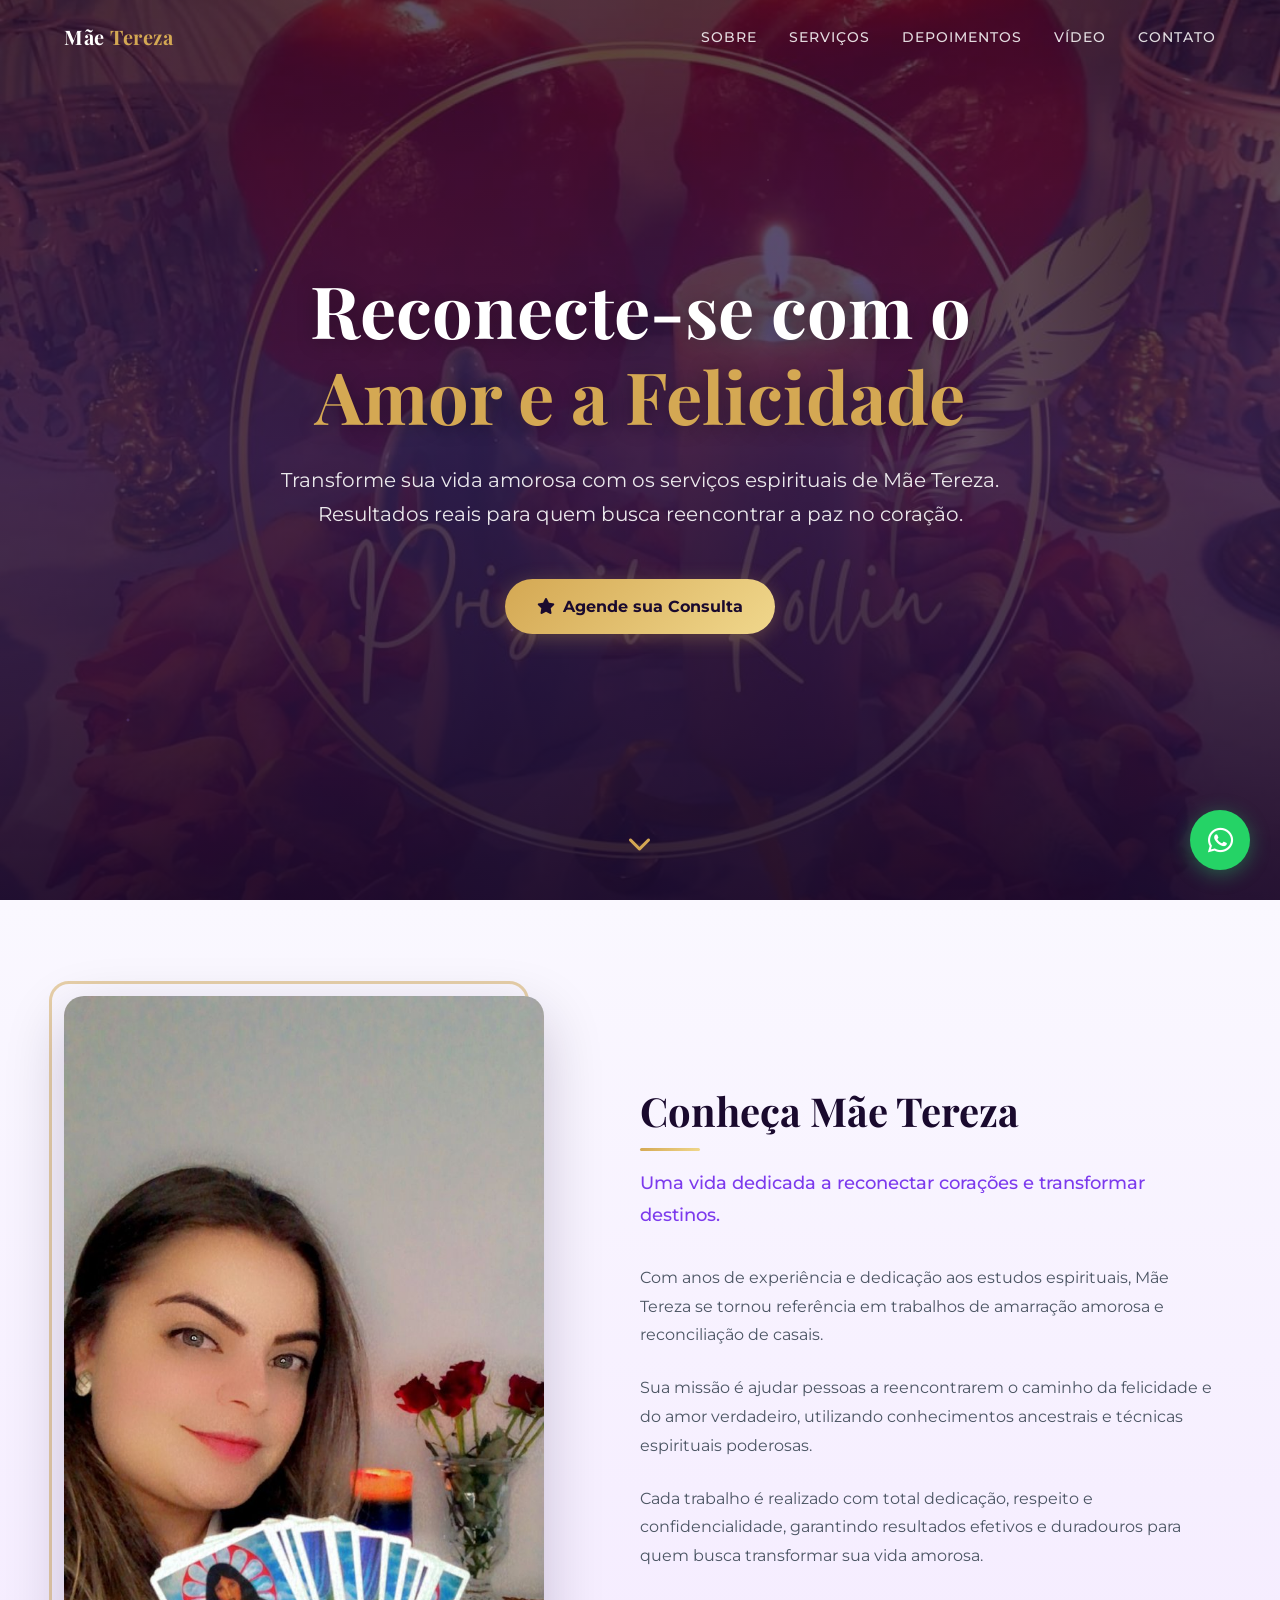
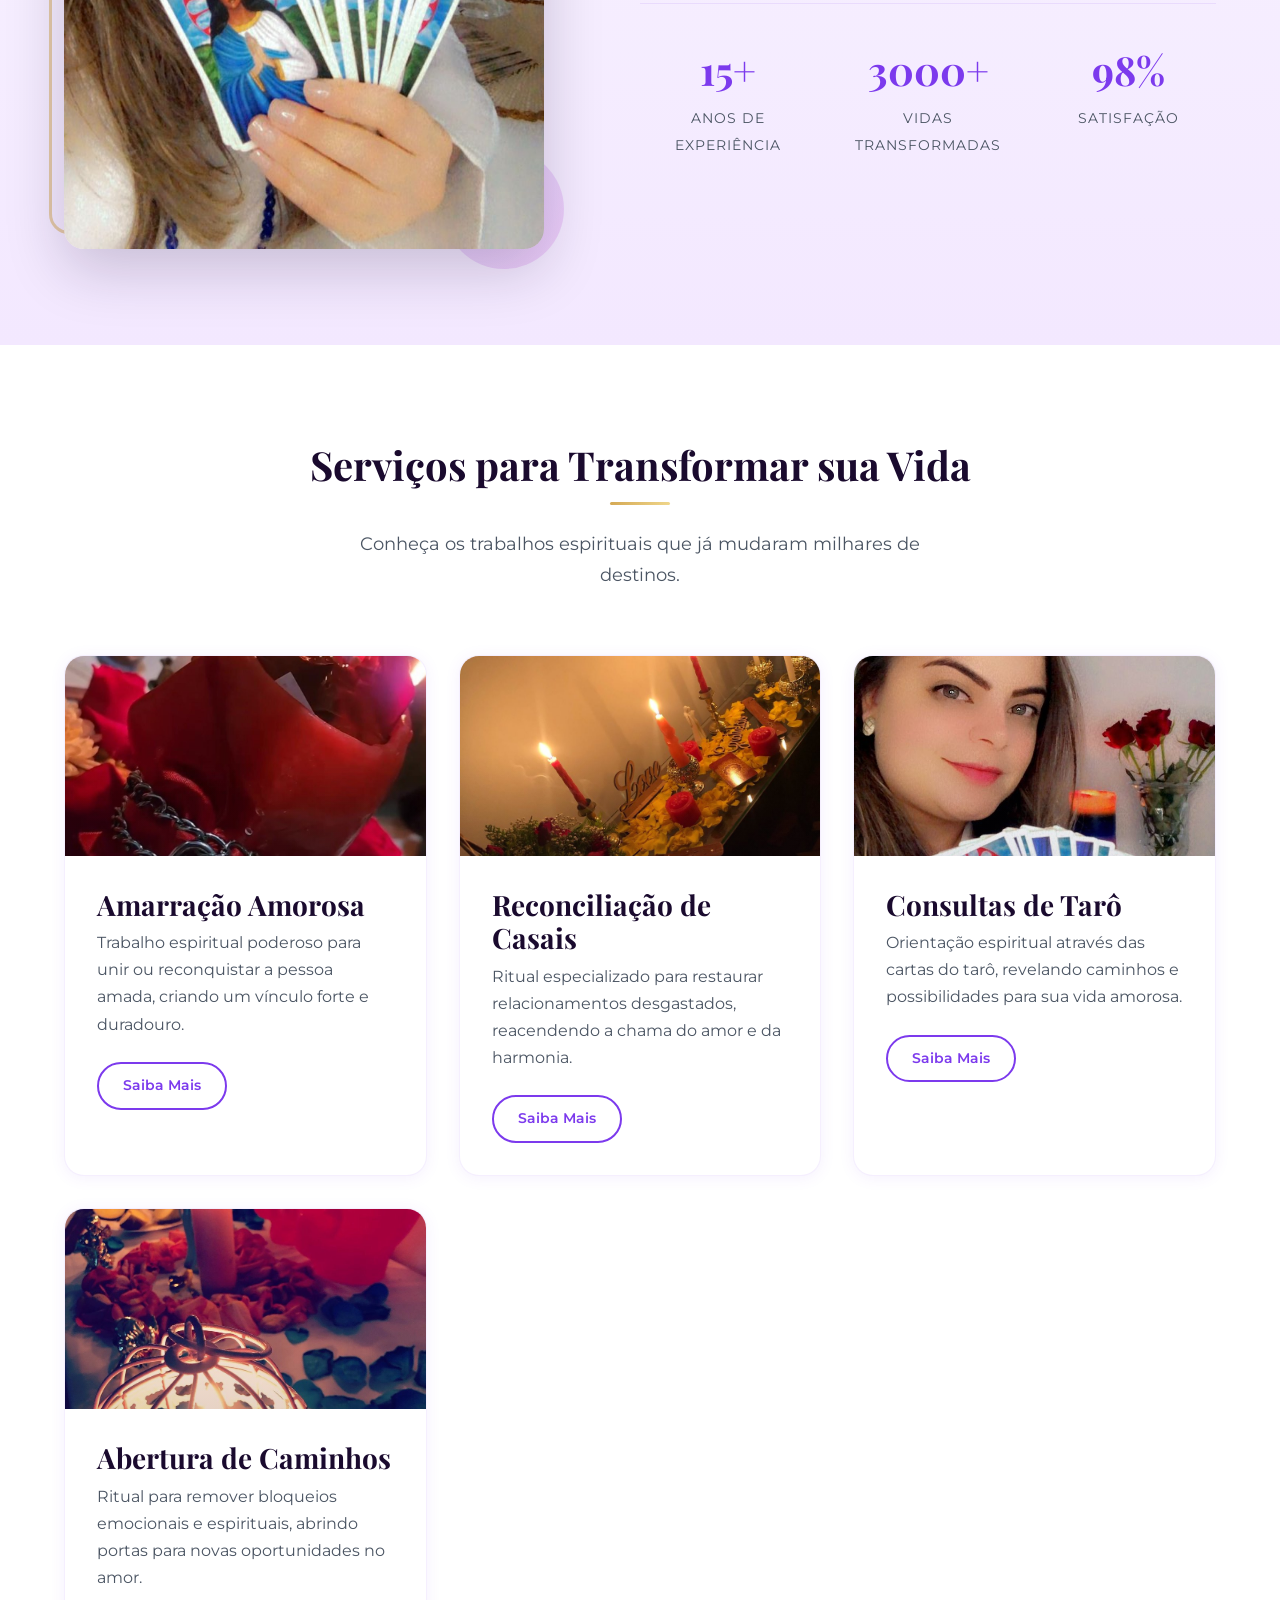
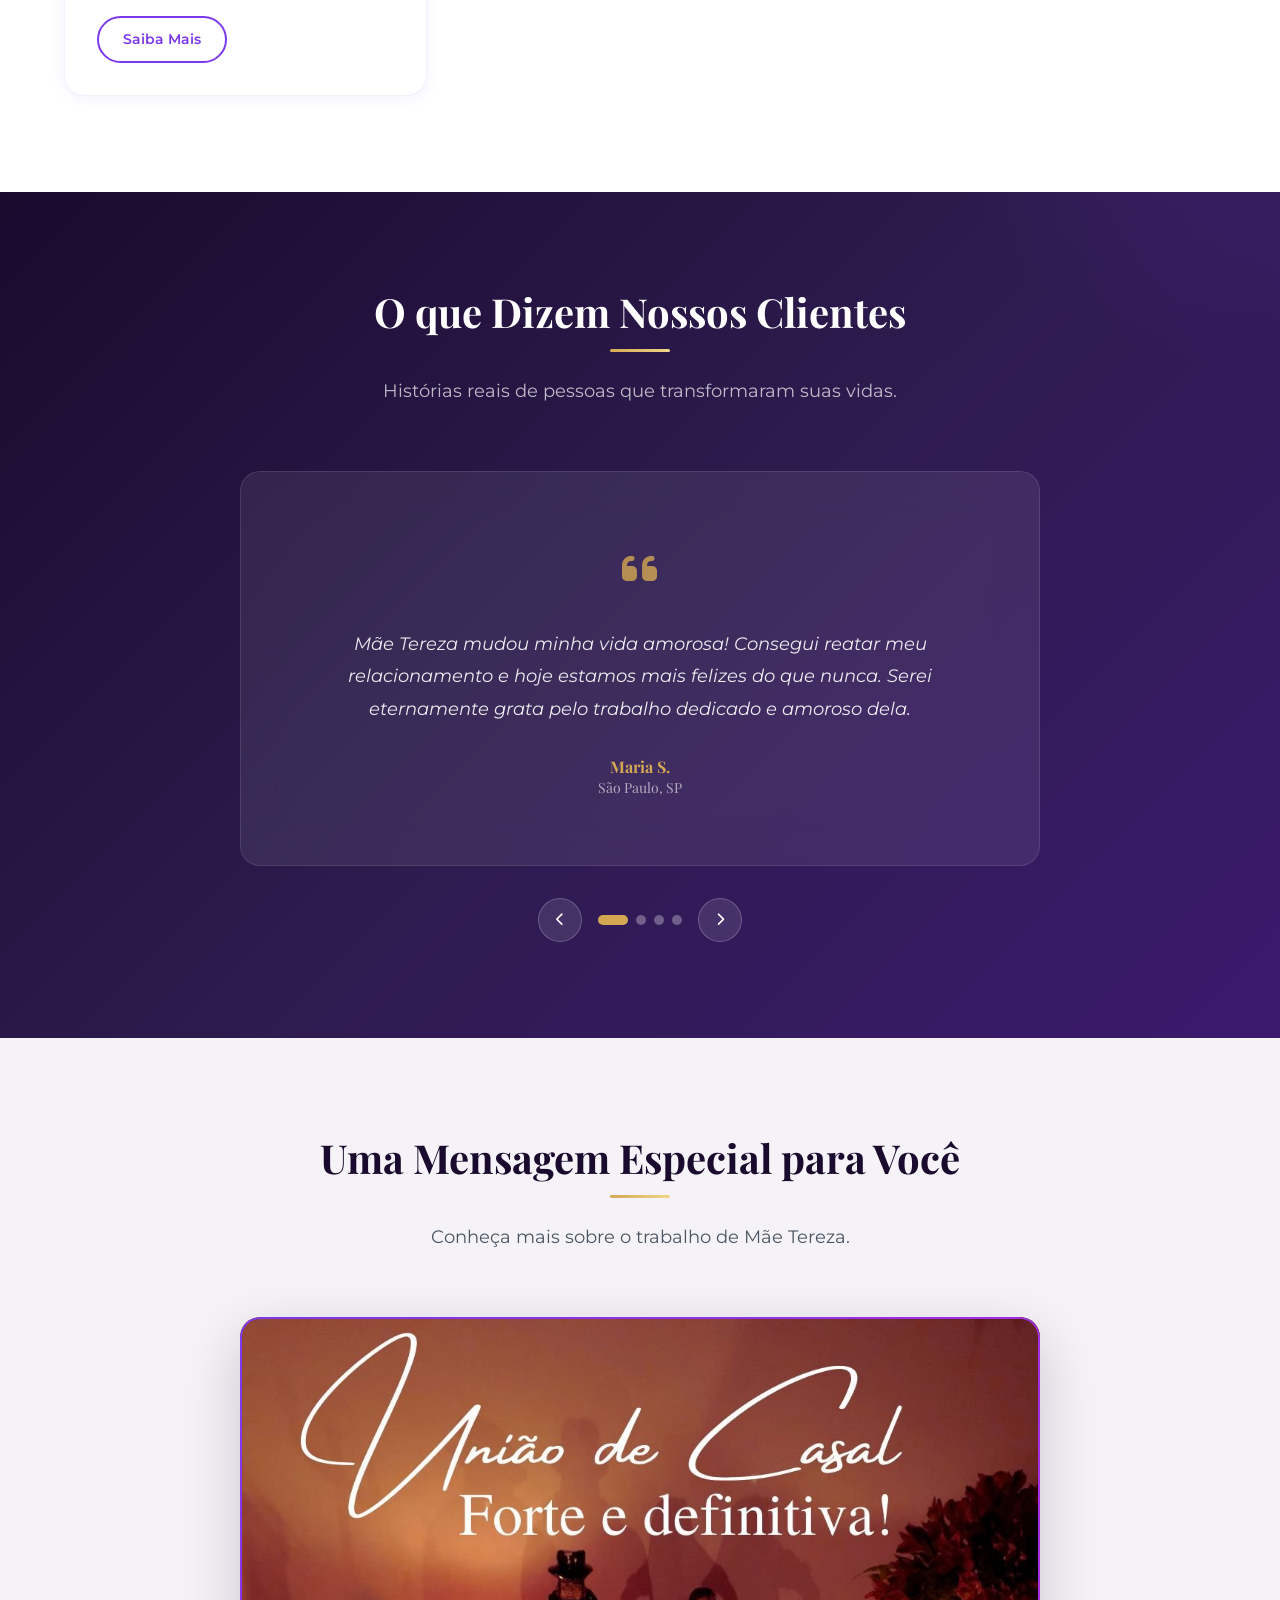
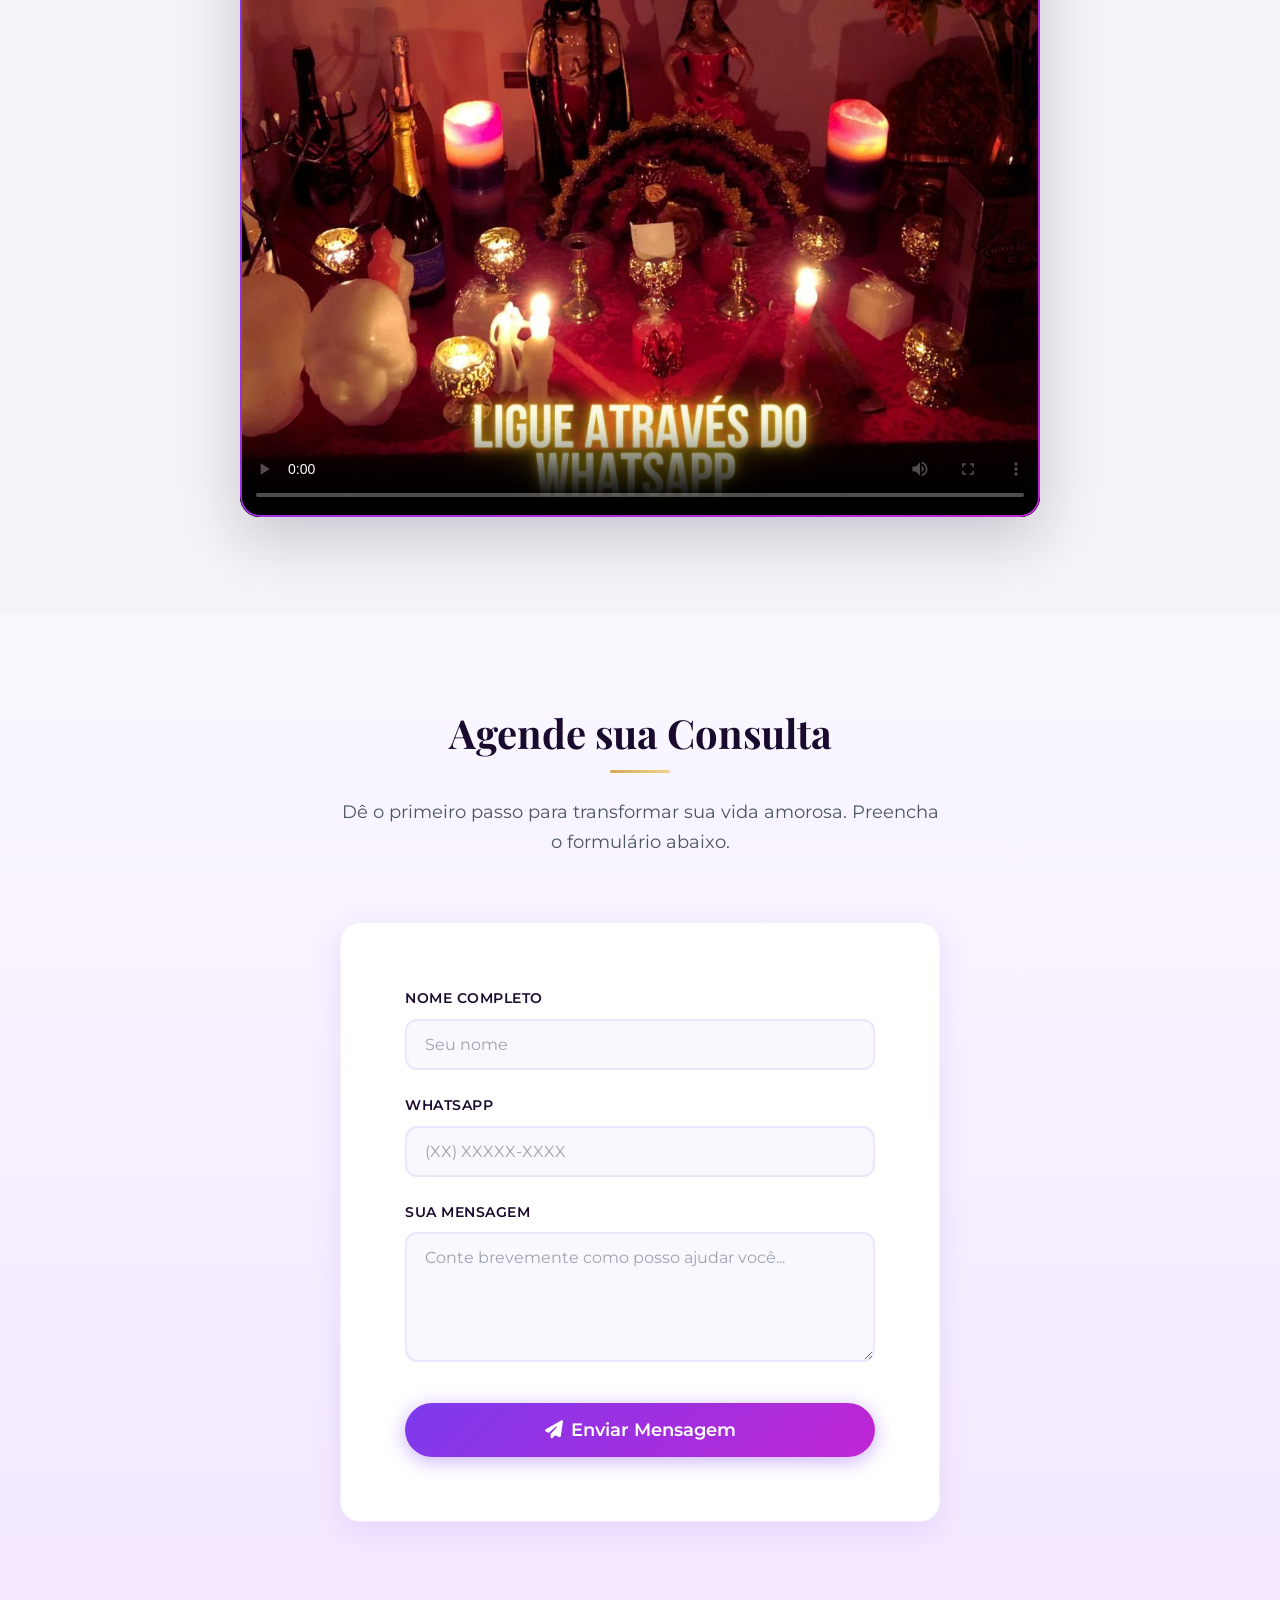
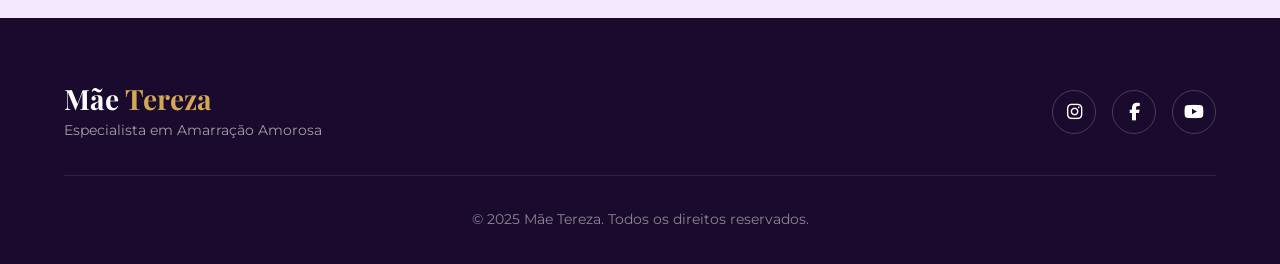
==== public/index.html @ 99373eee "Redesign completo: site moderno e profissional com paleta roxo/dourado, glassmorphism, animacoes e r" ====
<!DOCTYPE html>
<html lang="pt-BR">
<head>
    <meta charset="UTF-8">
    <meta name="viewport" content="width=device-width, initial-scale=1.0">
    <title>Mãe Tereza - Amarração Amorosa, Reconciliação e Consultas Espirituais</title>
    <meta name="description" content="Reconecte-se com o amor e a felicidade através dos serviços espirituais de Mãe Tereza. Amarração amorosa, reconciliação de casais e consultas espirituais.">
    <meta name="keywords" content="amarração amorosa, reconciliação de casais, consultas espirituais, tarô, Mãe Tereza, união de casal">
    <meta name="author" content="Mãe Tereza">
    <meta name="robots" content="index, follow">
    <link rel="canonical" href="https://priscila-kollin.com/">
    
    <!-- Open Graph / Facebook -->
    <meta property="og:type" content="website">
    <meta property="og:url" content="https://priscila-kollin.com/">
    <meta property="og:title" content="Mãe Tereza - Especialista em Amarração Amorosa">
    <meta property="og:description" content="Reconecte-se com o amor e a felicidade através dos serviços espirituais de Mãe Tereza.">
    <meta property="og:image" content="https://priscila-kollin.com/images/banner_11.34.35.jpeg">
    
    <!-- Twitter -->
    <meta property="twitter:card" content="summary_large_image">
    <meta property="twitter:url" content="https://priscila-kollin.com/">
    <meta property="twitter:title" content="Mãe Tereza - Especialista em Amarração Amorosa">
    <meta property="twitter:description" content="Reconecte-se com o amor e a felicidade através dos serviços espirituais de Mãe Tereza.">
    <meta property="twitter:image" content="https://priscila-kollin.com/images/banner_11.34.35.jpeg">

    <!-- Fonts -->
    <link rel="preconnect" href="https://fonts.googleapis.com">
    <link rel="preconnect" href="https://fonts.gstatic.com" crossorigin>
    <link href="https://fonts.googleapis.com/css2?family=Playfair+Display:ital,wght@0,400;0,600;0,700;1,400&family=Montserrat:wght@300;400;500;600;700&display=swap" rel="stylesheet">
    
    <!-- Icons -->
    <link rel="stylesheet" href="https://cdnjs.cloudflare.com/ajax/libs/font-awesome/6.5.0/css/all.min.css">
    
    <!-- Styles -->
    <link rel="stylesheet" href="styles/theme.css">
    <link rel="stylesheet" href="styles/global.css">
</head>
<body>
    <!-- Navbar -->
    <nav class="navbar" id="navbar">
        <div class="container">
            <a href="#" class="navbar-brand">Mãe <span>Tereza</span></a>
            <ul class="nav-links" id="nav-links">
                <li><a href="#sobre">Sobre</a></li>
                <li><a href="#servicos">Serviços</a></li>
                <li><a href="#depoimentos">Depoimentos</a></li>
                <li><a href="#video">Vídeo</a></li>
                <li><a href="#contato">Contato</a></li>
            </ul>
            <div class="nav-toggle" id="nav-toggle" aria-label="Abrir menu">
                <span></span>
                <span></span>
                <span></span>
            </div>
        </div>
    </nav>

    <!-- Hero Banner -->
    <header class="banner" id="inicio">
        <div class="banner-bg" style="background-image: url('images/banner_11.34.35.jpeg');"></div>
        <div class="banner-overlay"></div>
        <div class="banner-content">
            <h1>Reconecte-se com o <span class="highlight">Amor e a Felicidade</span></h1>
            <p>Transforme sua vida amorosa com os serviços espirituais de Mãe Tereza. Resultados reais para quem busca reencontrar a paz no coração.</p>
            <a href="#contato" class="btn btn-gold">
                <i class="fas fa-star"></i> Agende sua Consulta
            </a>
        </div>
        <div class="banner-scroll-indicator">
            <i class="fas fa-chevron-down"></i>
        </div>
    </header>

    <!-- Sobre -->
    <section id="sobre" class="section about-section">
        <div class="container">
            <div class="about-content">
                <div class="about-image reveal-left">
                    <img src="images/sobre_11.34.41_1.jpeg" alt="Mãe Tereza - Especialista em Amarração Amorosa">
                </div>
                <div class="about-text reveal-right">
                    <h2 class="section-title">Conheça Mãe Tereza</h2>
                    <p class="subtitle">Uma vida dedicada a reconectar corações e transformar destinos.</p>
                    <p>Com anos de experiência e dedicação aos estudos espirituais, Mãe Tereza se tornou referência em trabalhos de amarração amorosa e reconciliação de casais.</p>
                    <p>Sua missão é ajudar pessoas a reencontrarem o caminho da felicidade e do amor verdadeiro, utilizando conhecimentos ancestrais e técnicas espirituais poderosas.</p>
                    <p>Cada trabalho é realizado com total dedicação, respeito e confidencialidade, garantindo resultados efetivos e duradouros para quem busca transformar sua vida amorosa.</p>
                    <div class="about-stats">
                        <div class="stat-item">
                            <span class="stat-number">15+</span>
                            <span class="stat-label">Anos de Experiência</span>
                        </div>
                        <div class="stat-item">
                            <span class="stat-number">3000+</span>
                            <span class="stat-label">Vidas Transformadas</span>
                        </div>
                        <div class="stat-item">
                            <span class="stat-number">98%</span>
                            <span class="stat-label">Satisfação</span>
                        </div>
                    </div>
                </div>
            </div>
        </div>
    </section>

    <!-- Serviços -->
    <section id="servicos" class="section services-section">
        <div class="container">
            <h2 class="section-title reveal">Serviços para Transformar sua Vida</h2>
            <p class="section-subtitle reveal">Conheça os trabalhos espirituais que já mudaram milhares de destinos.</p>
            <div class="services-grid">
                <div class="service-card reveal">
                    <div class="service-image">
                        <img src="images/servicos_11.34.38.jpeg" alt="Amarração Amorosa">
                    </div>
                    <div class="service-card-content">
                        <h3>Amarração Amorosa</h3>
                        <p>Trabalho espiritual poderoso para unir ou reconquistar a pessoa amada, criando um vínculo forte e duradouro.</p>
                        <a href="#contato" class="btn btn-secondary">Saiba Mais</a>
                    </div>
                </div>
                
                <div class="service-card reveal">
                    <div class="service-image">
                        <img src="images/servicos_11.34.36_1.jpeg" alt="Reconciliação de Casais">
                    </div>
                    <div class="service-card-content">
                        <h3>Reconciliação de Casais</h3>
                        <p>Ritual especializado para restaurar relacionamentos desgastados, reacendendo a chama do amor e da harmonia.</p>
                        <a href="#contato" class="btn btn-secondary">Saiba Mais</a>
                    </div>
                </div>
                
                <div class="service-card reveal">
                    <div class="service-image">
                        <img src="images/servicos_11.34.41_1.jpeg" alt="Consultas de Tarô">
                    </div>
                    <div class="service-card-content">
                        <h3>Consultas de Tarô</h3>
                        <p>Orientação espiritual através das cartas do tarô, revelando caminhos e possibilidades para sua vida amorosa.</p>
                        <a href="#contato" class="btn btn-secondary">Saiba Mais</a>
                    </div>
                </div>
                
                <div class="service-card reveal">
                    <div class="service-image">
                        <img src="images/servicos_11.34.38_2.jpeg" alt="Abertura de Caminhos">
                    </div>
                    <div class="service-card-content">
                        <h3>Abertura de Caminhos</h3>
                        <p>Ritual para remover bloqueios emocionais e espirituais, abrindo portas para novas oportunidades no amor.</p>
                        <a href="#contato" class="btn btn-secondary">Saiba Mais</a>
                    </div>
                </div>
            </div>
        </div>
    </section>

    <!-- Depoimentos -->
    <section id="depoimentos" class="section testimonials-section">
        <div class="container">
            <h2 class="section-title reveal">O que Dizem Nossos Clientes</h2>
            <p class="section-subtitle reveal">Histórias reais de pessoas que transformaram suas vidas.</p>
            
            <div class="testimonials-carousel">
                <div class="testimonial-item active">
                    <div class="testimonial-content">
                        <span class="quote-icon"><i class="fas fa-quote-left"></i></span>
                        <p>Mãe Tereza mudou minha vida amorosa! Consegui reatar meu relacionamento e hoje estamos mais felizes do que nunca. Serei eternamente grata pelo trabalho dedicado e amoroso dela.</p>
                        <h4>Maria S. <span>São Paulo, SP</span></h4>
                    </div>
                </div>
                
                <div class="testimonial-item">
                    <div class="testimonial-content">
                        <span class="quote-icon"><i class="fas fa-quote-left"></i></span>
                        <p>Estava perdida e sem rumo, mas as consultas com Mãe Tereza abriram meus caminhos de uma forma incrível. Recomendo de olhos fechados para quem precisa de orientação verdadeira!</p>
                        <h4>Ana P. <span>Rio de Janeiro, RJ</span></h4>
                    </div>
                </div>
                
                <div class="testimonial-item">
                    <div class="testimonial-content">
                        <span class="quote-icon"><i class="fas fa-quote-left"></i></span>
                        <p>Nunca acreditei muito nessas coisas, mas Mãe Tereza me provou o contrário. Minha energia mudou, minha vida mudou. O trabalho dela é sério e os resultados são reais.</p>
                        <h4>Carlos A. <span>Belo Horizonte, MG</span></h4>
                    </div>
                </div>

                <div class="testimonial-item">
                    <div class="testimonial-content">
                        <span class="quote-icon"><i class="fas fa-quote-left"></i></span>
                        <p>Depois de 2 anos separados, conseguimos nos reconciliar graças ao trabalho de Mãe Tereza. Hoje temos uma família linda e unida. Gratidão eterna!</p>
                        <h4>Juliana M. <span>Curitiba, PR</span></h4>
                    </div>
                </div>

                <div class="carousel-controls">
                    <button class="prev-btn" aria-label="Depoimento anterior"><i class="fas fa-chevron-left"></i></button>
                    <div class="carousel-dots">
                        <span class="dot active"></span>
                        <span class="dot"></span>
                        <span class="dot"></span>
                        <span class="dot"></span>
                    </div>
                    <button class="next-btn" aria-label="Próximo depoimento"><i class="fas fa-chevron-right"></i></button>
                </div>
            </div>
        </div>
    </section>

    <!-- Vídeo -->
    <section id="video" class="section video-section">
        <div class="container">
            <h2 class="section-title reveal">Uma Mensagem Especial para Você</h2>
            <p class="section-subtitle reveal">Conheça mais sobre o trabalho de Mãe Tereza.</p>
            <div class="video-container reveal">
                <video controls poster="images/background_11.34.41.jpeg">
                    <source src="videos/11.34.47.mp4" type="video/mp4">
                    Seu navegador não suporta vídeos HTML5.
                </video>
            </div>
        </div>
    </section>

    <!-- Contato -->
    <section id="contato" class="section contact-section">
        <div class="container">
            <h2 class="section-title reveal">Agende sua Consulta</h2>
            <p class="section-subtitle reveal">Dê o primeiro passo para transformar sua vida amorosa. Preencha o formulário abaixo.</p>
            
            <div class="contact-container">
                <div class="contact-form-wrapper reveal">
                    <form id="contact-form" action="https://formsubmit.co/sensitivapriscila@gmail.com" method="POST">
                        <input type="hidden" name="_next" value="obrigado.html">
                        <input type="hidden" name="_subject" value="Novo contato do site - Mãe Tereza">
                        <input type="hidden" name="_captcha" value="false">
                        
                        <div class="form-group">
                            <label for="name">Nome Completo</label>
                            <input type="text" id="name" name="name" placeholder="Seu nome" required>
                            <span class="error-message">Por favor, informe seu nome completo</span>
                        </div>
                        
                        <div class="form-group">
                            <label for="whatsapp">WhatsApp</label>
                            <input type="tel" id="whatsapp" name="whatsapp" placeholder="(XX) XXXXX-XXXX" required>
                            <span class="error-message">Informe um número de WhatsApp válido</span>
                        </div>
                        
                        <div class="form-group">
                            <label for="message">Sua Mensagem</label>
                            <textarea id="message" name="message" rows="5" placeholder="Conte brevemente como posso ajudar você..." required></textarea>
                            <span class="error-message">Escreva uma mensagem com pelo menos 10 caracteres</span>
                        </div>
                        
                        <button type="submit" class="btn btn-primary">
                            <i class="fas fa-paper-plane"></i> Enviar Mensagem
                        </button>
                    </form>
                </div>
            </div>
        </div>
    </section>

    <!-- WhatsApp Flutuante -->
    <a href="https://wa.me/5511987654321" class="whatsapp-button" target="_blank" aria-label="Fale conosco no WhatsApp">
        <i class="fab fa-whatsapp"></i>
    </a>

    <!-- Footer -->
    <footer class="footer">
        <div class="container">
            <div class="footer-content">
                <div class="footer-logo">
                    <h3>Mãe <span>Tereza</span></h3>
                    <p>Especialista em Amarração Amorosa</p>
                </div>
                
                <div class="footer-social">
                    <a href="https://www.instagram.com/tarologapriscilaoficial/" target="_blank" aria-label="Instagram"><i class="fab fa-instagram"></i></a>
                    <a href="https://www.facebook.com/profile.php?id=100093634824633" target="_blank" aria-label="Facebook"><i class="fab fa-facebook-f"></i></a>
                    <a href="https://www.youtube.com/@priscilakollin4380" target="_blank" aria-label="YouTube"><i class="fab fa-youtube"></i></a>
                </div>
            </div>
            
            <div class="footer-copyright">
                <p>&copy; 2025 Mãe Tereza. Todos os direitos reservados.</p>
            </div>
        </div>
    </footer>

    <!-- Scripts -->
    <script src="components/FormValidation.js"></script>
    <script src="components/TestimonialsCarousel.js"></script>
</body>
</html>
---- public/styles/theme.css ----
:root {
    /* Cores principais - Paleta sofisticada roxo/dourado */
    --roxo-profundo: #1a0a2e;
    --roxo-medio: #2d1b4e;
    --roxo-vibrante: #7c3aed;
    --roxo-claro: #a78bfa;
    --dourado: #d4a853;
    --dourado-claro: #f0d78c;
    --rosa-mistico: #c026d3;
    
    /* Cores neutras */
    --branco: #ffffff;
    --branco-off: #faf8ff;
    --preto: #0f0a1a;
    --cinza-claro: #f5f3f7;
    --cinza-medio: #9ca3af;
    --cinza-escuro: #374151;
    --cinza-texto: #4b5563;
    
    /* Cores de estado */
    --sucesso: #10b981;
    --erro: #ef4444;
    --alerta: #f59e0b;
    
    /* Gradientes */
    --gradiente-hero: linear-gradient(135deg, #1a0a2e 0%, #2d1b4e 50%, #3b1a6e 100%);
    --gradiente-mistico: linear-gradient(135deg, #7c3aed, #c026d3);
    --gradiente-dourado: linear-gradient(135deg, #d4a853, #f0d78c);
    --gradiente-suave: linear-gradient(180deg, #faf8ff 0%, #f3e8ff 100%);
    --gradiente-card: linear-gradient(145deg, rgba(124, 58, 237, 0.05), rgba(192, 38, 211, 0.05));
    --gradiente-glass: linear-gradient(135deg, rgba(255,255,255,0.1), rgba(255,255,255,0.05));
    
    /* Sombras */
    --sombra-suave: 0 2px 15px rgba(124, 58, 237, 0.08);
    --sombra-media: 0 8px 30px rgba(124, 58, 237, 0.12);
    --sombra-forte: 0 20px 60px rgba(26, 10, 46, 0.2);
    --sombra-glow: 0 0 40px rgba(124, 58, 237, 0.3);
    --sombra-dourada: 0 4px 20px rgba(212, 168, 83, 0.3);
    
    /* Arredondamentos */
    --borda-pequena: 6px;
    --borda-media: 12px;
    --borda-grande: 20px;
    --borda-xl: 28px;
    --borda-redonda: 50%;
    
    /* Espaçamentos */
    --espacamento-xs: 0.25rem;
    --espacamento-sm: 0.5rem;
    --espacamento-md: 1rem;
    --espacamento-lg: 1.5rem;
    --espacamento-xl: 2rem;
    --espacamento-xxl: 3rem;
    --espacamento-3xl: 4rem;
    --espacamento-4xl: 6rem;
    
    /* Fontes */
    --fonte-titulo: 'Playfair Display', serif;
    --fonte-corpo: 'Montserrat', sans-serif;
    
    /* Tamanhos de fonte */
    --fonte-xs: 0.75rem;
    --fonte-sm: 0.875rem;
    --fonte-md: 1rem;
    --fonte-lg: 1.125rem;
    --fonte-xl: 1.25rem;
    --fonte-xxl: 1.75rem;
    --fonte-3xl: 2.5rem;
    --fonte-4xl: 3.5rem;
    --fonte-5xl: 4.5rem;
    
    /* Larguras de container */
    --container-sm: 540px;
    --container-md: 720px;
    --container-lg: 960px;
    --container-xl: 1200px;
    
    /* Transições */
    --transicao-rapida: 0.2s cubic-bezier(0.4, 0, 0.2, 1);
    --transicao-media: 0.3s cubic-bezier(0.4, 0, 0.2, 1);
    --transicao-lenta: 0.5s cubic-bezier(0.4, 0, 0.2, 1);
    --transicao-bounce: 0.5s cubic-bezier(0.68, -0.55, 0.265, 1.55);
}
---- public/styles/global.css ----
/* ========================================
   GLOBAL STYLES - SITE MÃE TEREZA
   Design moderno, profissional e místico
   ======================================== */

/* Reset & Base */
*, *::before, *::after {
    margin: 0;
    padding: 0;
    box-sizing: border-box;
}

html {
    scroll-behavior: smooth;
    scroll-padding-top: 80px;
}

body {
    font-family: var(--fonte-corpo);
    font-size: var(--fonte-md);
    line-height: 1.7;
    color: var(--cinza-escuro);
    background-color: var(--branco);
    overflow-x: hidden;
    -webkit-font-smoothing: antialiased;
    -moz-osx-font-smoothing: grayscale;
}

img {
    max-width: 100%;
    height: auto;
    display: block;
}

a {
    color: var(--roxo-vibrante);
    text-decoration: none;
    transition: color var(--transicao-rapida);
}

a:hover {
    color: var(--dourado);
}

/* Container */
.container {
    width: 100%;
    max-width: var(--container-xl);
    margin: 0 auto;
    padding: 0 var(--espacamento-lg);
}

/* Typography */
h1, h2, h3, h4, h5, h6 {
    font-family: var(--fonte-titulo);
    font-weight: 700;
    line-height: 1.2;
    color: var(--roxo-profundo);
}

h1 { font-size: var(--fonte-5xl); }
h2 { font-size: var(--fonte-3xl); }
h3 { font-size: var(--fonte-xxl); }

p { margin-bottom: var(--espacamento-md); }

/* Section Layout */
.section {
    padding: var(--espacamento-4xl) 0;
    position: relative;
}

.section-title {
    text-align: center;
    margin-bottom: var(--espacamento-lg);
    color: var(--roxo-profundo);
    position: relative;
    padding-bottom: var(--espacamento-md);
}

.section-title::after {
    content: '';
    position: absolute;
    bottom: 0;
    left: 50%;
    transform: translateX(-50%);
    width: 60px;
    height: 3px;
    background: var(--gradiente-dourado);
    border-radius: 2px;
}

.section-subtitle {
    text-align: center;
    font-size: var(--fonte-lg);
    margin-bottom: var(--espacamento-3xl);
    color: var(--cinza-texto);
    max-width: 600px;
    margin-left: auto;
    margin-right: auto;
}

/* ========================================
   NAVIGATION - Navbar fixa com glassmorphism
   ======================================== */
.navbar {
    position: fixed;
    top: 0;
    left: 0;
    width: 100%;
    z-index: 1000;
    padding: 20px 0;
    transition: all var(--transicao-media);
}

.navbar.scrolled {
    background: rgba(26, 10, 46, 0.95);
    backdrop-filter: blur(20px);
    -webkit-backdrop-filter: blur(20px);
    padding: 12px 0;
    box-shadow: 0 4px 30px rgba(0, 0, 0, 0.3);
}

.navbar .container {
    display: flex;
    align-items: center;
    justify-content: space-between;
}

.navbar-brand {
    font-family: var(--fonte-titulo);
    font-size: var(--fonte-xl);
    font-weight: 700;
    color: var(--branco) !important;
    letter-spacing: 0.5px;
}

.navbar-brand span {
    color: var(--dourado);
}

.nav-links {
    display: flex;
    list-style: none;
    gap: var(--espacamento-xl);
    align-items: center;
}

.nav-links a {
    color: rgba(255, 255, 255, 0.85);
    font-size: var(--fonte-sm);
    font-weight: 500;
    text-transform: uppercase;
    letter-spacing: 1px;
    transition: color var(--transicao-rapida);
    position: relative;
}

.nav-links a::after {
    content: '';
    position: absolute;
    bottom: -4px;
    left: 0;
    width: 0;
    height: 2px;
    background: var(--dourado);
    transition: width var(--transicao-media);
}

.nav-links a:hover {
    color: var(--dourado);
}

.nav-links a:hover::after {
    width: 100%;
}

/* Mobile menu toggle */
.nav-toggle {
    display: none;
    flex-direction: column;
    gap: 5px;
    cursor: pointer;
    padding: 5px;
}

.nav-toggle span {
    width: 25px;
    height: 2px;
    background: var(--branco);
    border-radius: 2px;
    transition: all var(--transicao-media);
}

.nav-toggle.active span:nth-child(1) {
    transform: rotate(45deg) translate(5px, 5px);
}

.nav-toggle.active span:nth-child(2) {
    opacity: 0;
}

.nav-toggle.active span:nth-child(3) {
    transform: rotate(-45deg) translate(5px, -5px);
}

/* ========================================
   BUTTONS - Botões modernos com gradiente
   ======================================== */
.btn {
    display: inline-flex;
    align-items: center;
    justify-content: center;
    gap: 8px;
    padding: 14px 32px;
    border-radius: var(--borda-xl);
    font-weight: 600;
    font-size: var(--fonte-md);
    text-align: center;
    cursor: pointer;
    transition: all var(--transicao-media);
    border: none;
    font-family: var(--fonte-corpo);
    text-decoration: none;
    position: relative;
    overflow: hidden;
}

.btn::before {
    content: '';
    position: absolute;
    top: 0;
    left: -100%;
    width: 100%;
    height: 100%;
    background: linear-gradient(90deg, transparent, rgba(255,255,255,0.2), transparent);
    transition: left 0.5s;
}

.btn:hover::before {
    left: 100%;
}

.btn-primary {
    background: var(--gradiente-mistico);
    color: var(--branco);
    box-shadow: 0 4px 20px rgba(124, 58, 237, 0.4);
}

.btn-primary:hover {
    transform: translateY(-3px);
    box-shadow: 0 8px 30px rgba(124, 58, 237, 0.5);
    color: var(--branco);
}

.btn-secondary {
    background: transparent;
    color: var(--roxo-vibrante);
    border: 2px solid var(--roxo-vibrante);
}

.btn-secondary:hover {
    background: var(--roxo-vibrante);
    color: var(--branco);
    transform: translateY(-3px);
    box-shadow: var(--sombra-media);
}

.btn-gold {
    background: var(--gradiente-dourado);
    color: var(--roxo-profundo);
    font-weight: 700;
    box-shadow: var(--sombra-dourada);
}

.btn-gold:hover {
    transform: translateY(-3px);
    box-shadow: 0 8px 30px rgba(212, 168, 83, 0.5);
    color: var(--roxo-profundo);
}

/* ========================================
   HERO/BANNER - Fullscreen com parallax
   ======================================== */
.banner {
    height: 100vh;
    min-height: 700px;
    position: relative;
    display: flex;
    align-items: center;
    justify-content: center;
    text-align: center;
    color: var(--branco);
    overflow: hidden;
}

.banner-bg {
    position: absolute;
    top: 0;
    left: 0;
    width: 100%;
    height: 100%;
    background-size: cover;
    background-position: center;
    background-attachment: fixed;
    z-index: 0;
}

.banner-overlay {
    position: absolute;
    top: 0;
    left: 0;
    width: 100%;
    height: 100%;
    background: linear-gradient(
        180deg,
        rgba(26, 10, 46, 0.7) 0%,
        rgba(45, 27, 78, 0.8) 50%,
        rgba(26, 10, 46, 0.9) 100%
    );
    z-index: 1;
}

/* Efeito de partículas no background */
.banner::after {
    content: '';
    position: absolute;
    top: 0;
    left: 0;
    width: 100%;
    height: 100%;
    background-image: 
        radial-gradient(2px 2px at 20% 30%, rgba(212, 168, 83, 0.3) 0%, transparent 100%),
        radial-gradient(2px 2px at 40% 70%, rgba(167, 139, 250, 0.2) 0%, transparent 100%),
        radial-gradient(1px 1px at 60% 20%, rgba(255, 255, 255, 0.3) 0%, transparent 100%),
        radial-gradient(1px 1px at 80% 60%, rgba(212, 168, 83, 0.2) 0%, transparent 100%),
        radial-gradient(2px 2px at 10% 80%, rgba(167, 139, 250, 0.3) 0%, transparent 100%),
        radial-gradient(1px 1px at 90% 40%, rgba(255, 255, 255, 0.2) 0%, transparent 100%);
    z-index: 2;
    animation: twinkle 4s ease-in-out infinite alternate;
}

@keyframes twinkle {
    0% { opacity: 0.5; }
    100% { opacity: 1; }
}

.banner-content {
    position: relative;
    z-index: 3;
    max-width: 850px;
    padding: var(--espacamento-xl);
}

.banner-content h1 {
    color: var(--branco);
    font-size: var(--fonte-5xl);
    margin-bottom: var(--espacamento-lg);
    text-shadow: 0 2px 20px rgba(0, 0, 0, 0.3);
    animation: fadeInUp 1s ease-out;
}

.banner-content h1 .highlight {
    color: var(--dourado);
    display: block;
}

.banner-content p {
    font-size: var(--fonte-xl);
    margin-bottom: var(--espacamento-xxl);
    color: rgba(255, 255, 255, 0.9);
    animation: fadeInUp 1s ease-out 0.2s both;
}

.banner-content .btn {
    animation: fadeInUp 1s ease-out 0.4s both;
}

.banner-scroll-indicator {
    position: absolute;
    bottom: 40px;
    left: 50%;
    transform: translateX(-50%);
    z-index: 3;
    animation: bounce 2s infinite;
}

.banner-scroll-indicator i {
    color: var(--dourado);
    font-size: 1.5rem;
}

/* ========================================
   ABOUT SECTION
   ======================================== */
.about-section {
    background: var(--gradiente-suave);
}

.about-content {
    display: grid;
    grid-template-columns: 1fr 1.2fr;
    gap: var(--espacamento-4xl);
    align-items: center;
}

.about-image {
    position: relative;
}

.about-image img {
    width: 100%;
    border-radius: var(--borda-grande);
    box-shadow: var(--sombra-forte);
    position: relative;
    z-index: 2;
}

.about-image::before {
    content: '';
    position: absolute;
    top: -15px;
    left: -15px;
    right: 15px;
    bottom: 15px;
    border: 3px solid var(--dourado);
    border-radius: var(--borda-grande);
    z-index: 1;
    opacity: 0.5;
}

.about-image::after {
    content: '';
    position: absolute;
    bottom: -20px;
    right: -20px;
    width: 120px;
    height: 120px;
    background: var(--gradiente-mistico);
    border-radius: var(--borda-redonda);
    opacity: 0.15;
    z-index: 0;
}

.about-text h2 {
    text-align: left;
    margin-bottom: var(--espacamento-md);
}

.about-text h2::after {
    left: 0;
    transform: none;
}

.about-text .subtitle {
    color: var(--roxo-vibrante);
    font-size: var(--fonte-lg);
    font-weight: 500;
    margin-bottom: var(--espacamento-xl);
}

.about-text p {
    color: var(--cinza-texto);
    line-height: 1.8;
    margin-bottom: var(--espacamento-lg);
}

.about-stats {
    display: grid;
    grid-template-columns: repeat(3, 1fr);
    gap: var(--espacamento-lg);
    margin-top: var(--espacamento-xl);
    padding-top: var(--espacamento-xl);
    border-top: 1px solid rgba(124, 58, 237, 0.1);
}

.stat-item {
    text-align: center;
}

.stat-number {
    font-family: var(--fonte-titulo);
    font-size: var(--fonte-3xl);
    font-weight: 700;
    color: var(--roxo-vibrante);
    display: block;
}

.stat-label {
    font-size: var(--fonte-sm);
    color: var(--cinza-texto);
    text-transform: uppercase;
    letter-spacing: 1px;
}

/* ========================================
   SERVICES SECTION
   ======================================== */
.services-section {
    background: var(--branco);
}

.services-grid {
    display: grid;
    grid-template-columns: repeat(auto-fit, minmax(280px, 1fr));
    gap: var(--espacamento-xl);
}

.service-card {
    background: var(--branco);
    border-radius: var(--borda-grande);
    overflow: hidden;
    box-shadow: var(--sombra-suave);
    transition: all var(--transicao-media);
    border: 1px solid rgba(124, 58, 237, 0.08);
    position: relative;
}

.service-card::before {
    content: '';
    position: absolute;
    top: 0;
    left: 0;
    width: 100%;
    height: 4px;
    background: var(--gradiente-mistico);
    opacity: 0;
    transition: opacity var(--transicao-media);
}

.service-card:hover {
    transform: translateY(-12px);
    box-shadow: var(--sombra-media);
}

.service-card:hover::before {
    opacity: 1;
}

.service-image {
    height: 200px;
    overflow: hidden;
    position: relative;
}

.service-image img {
    width: 100%;
    height: 100%;
    object-fit: cover;
    transition: transform var(--transicao-lenta);
}

.service-card:hover .service-image img {
    transform: scale(1.08);
}

.service-image::after {
    content: '';
    position: absolute;
    bottom: 0;
    left: 0;
    width: 100%;
    height: 50%;
    background: linear-gradient(transparent, rgba(26, 10, 46, 0.1));
}

.service-card-content {
    padding: var(--espacamento-xl);
}

.service-card h3 {
    font-size: var(--fonte-xxl);
    margin-bottom: var(--espacamento-sm);
    color: var(--roxo-profundo);
}

.service-card p {
    color: var(--cinza-texto);
    margin-bottom: var(--espacamento-lg);
    line-height: 1.7;
}

.service-card .btn {
    padding: 10px 24px;
    font-size: var(--fonte-sm);
}

/* ========================================
   TESTIMONIALS SECTION
   ======================================== */
.testimonials-section {
    background: var(--gradiente-hero);
    color: var(--branco);
    position: relative;
    overflow: hidden;
}

.testimonials-section::before {
    content: '';
    position: absolute;
    top: -50%;
    right: -20%;
    width: 600px;
    height: 600px;
    background: radial-gradient(circle, rgba(124, 58, 237, 0.15) 0%, transparent 70%);
    border-radius: var(--borda-redonda);
}

.testimonials-section .section-title {
    color: var(--branco);
}

.testimonials-section .section-title::after {
    background: var(--gradiente-dourado);
}

.testimonials-section .section-subtitle {
    color: rgba(255, 255, 255, 0.7);
}

.testimonials-carousel {
    position: relative;
    max-width: 800px;
    margin: 0 auto;
}

.testimonial-item {
    display: none;
    animation: fadeIn 0.6s ease-out;
}

.testimonial-item.active {
    display: block;
}

@keyframes fadeIn {
    from { opacity: 0; transform: translateY(20px); }
    to { opacity: 1; transform: translateY(0); }
}

.testimonial-content {
    background: rgba(255, 255, 255, 0.08);
    backdrop-filter: blur(20px);
    -webkit-backdrop-filter: blur(20px);
    border: 1px solid rgba(255, 255, 255, 0.1);
    padding: var(--espacamento-3xl);
    border-radius: var(--borda-grande);
    text-align: center;
    position: relative;
}

.testimonial-content .quote-icon {
    color: var(--dourado);
    font-size: var(--fonte-3xl);
    margin-bottom: var(--espacamento-lg);
    display: block;
    opacity: 0.8;
}

.testimonial-content p {
    font-size: var(--fonte-lg);
    font-style: italic;
    line-height: 1.8;
    margin-bottom: var(--espacamento-xl);
    color: rgba(255, 255, 255, 0.9);
}

.testimonial-content h4 {
    color: var(--dourado);
    font-size: var(--fonte-md);
    margin-bottom: 4px;
}

.testimonial-content h4 span {
    font-weight: 400;
    font-size: var(--fonte-sm);
    color: rgba(255, 255, 255, 0.6);
    display: block;
    margin-top: 4px;
}

/* Carousel controls */
.carousel-controls {
    display: flex;
    justify-content: center;
    align-items: center;
    margin-top: var(--espacamento-xl);
    gap: var(--espacamento-md);
}

.prev-btn, .next-btn {
    background: rgba(255, 255, 255, 0.1);
    border: 1px solid rgba(255, 255, 255, 0.2);
    color: var(--branco);
    width: 44px;
    height: 44px;
    border-radius: var(--borda-redonda);
    cursor: pointer;
    display: flex;
    align-items: center;
    justify-content: center;
    transition: all var(--transicao-rapida);
}

.prev-btn:hover, .next-btn:hover {
    background: var(--dourado);
    color: var(--roxo-profundo);
    border-color: var(--dourado);
}

.carousel-dots {
    display: flex;
    gap: 8px;
}

.dot {
    width: 10px;
    height: 10px;
    background: rgba(255, 255, 255, 0.3);
    border-radius: var(--borda-redonda);
    cursor: pointer;
    transition: all var(--transicao-rapida);
}

.dot.active {
    background: var(--dourado);
    width: 30px;
    border-radius: 5px;
}

/* ========================================
   VIDEO SECTION
   ======================================== */
.video-section {
    background: var(--cinza-claro);
}

.video-container {
    max-width: 800px;
    margin: 0 auto;
    border-radius: var(--borda-grande);
    overflow: hidden;
    box-shadow: var(--sombra-forte);
    position: relative;
}

.video-container video {
    width: 100%;
    display: block;
}

.video-container::before {
    content: '';
    position: absolute;
    inset: 0;
    border-radius: var(--borda-grande);
    padding: 2px;
    background: var(--gradiente-mistico);
    -webkit-mask: linear-gradient(#fff 0 0) content-box, linear-gradient(#fff 0 0);
    -webkit-mask-composite: xor;
    mask-composite: exclude;
    pointer-events: none;
    z-index: 1;
}

/* ========================================
   CONTACT SECTION
   ======================================== */
.contact-section {
    background: var(--gradiente-suave);
}

.contact-container {
    max-width: 600px;
    margin: 0 auto;
}

.contact-form-wrapper {
    background: var(--branco);
    padding: var(--espacamento-3xl);
    border-radius: var(--borda-grande);
    box-shadow: var(--sombra-media);
    border: 1px solid rgba(124, 58, 237, 0.08);
}

.form-group {
    margin-bottom: var(--espacamento-lg);
}

.form-group label {
    display: block;
    font-weight: 600;
    color: var(--roxo-profundo);
    margin-bottom: 8px;
    font-size: var(--fonte-sm);
    text-transform: uppercase;
    letter-spacing: 0.5px;
}

.form-group input,
.form-group textarea {
    width: 100%;
    padding: 14px 18px;
    border: 2px solid rgba(124, 58, 237, 0.1);
    border-radius: var(--borda-media);
    font-family: var(--fonte-corpo);
    font-size: var(--fonte-md);
    color: var(--cinza-escuro);
    background: var(--branco-off);
    transition: all var(--transicao-rapida);
}

.form-group input:focus,
.form-group textarea:focus {
    outline: none;
    border-color: var(--roxo-vibrante);
    box-shadow: 0 0 0 4px rgba(124, 58, 237, 0.1);
    background: var(--branco);
}

.form-group textarea {
    resize: vertical;
    min-height: 130px;
}

.form-group input::placeholder,
.form-group textarea::placeholder {
    color: var(--cinza-medio);
}

#contact-form .btn {
    width: 100%;
    padding: 16px;
    font-size: var(--fonte-lg);
    margin-top: var(--espacamento-sm);
}

.error-message {
    color: var(--erro);
    font-size: var(--fonte-sm);
    margin-top: 6px;
    display: none;
}

.form-group.error input,
.form-group.error textarea {
    border-color: var(--erro);
}

.form-group.error .error-message {
    display: block;
}

/* ========================================
   FOOTER
   ======================================== */
.footer {
    background: var(--roxo-profundo);
    color: rgba(255, 255, 255, 0.8);
    padding: var(--espacamento-3xl) 0 var(--espacamento-xl);
}

.footer-content {
    display: flex;
    justify-content: space-between;
    align-items: center;
    padding-bottom: var(--espacamento-xl);
    border-bottom: 1px solid rgba(255, 255, 255, 0.1);
    margin-bottom: var(--espacamento-xl);
}

.footer-logo h3 {
    color: var(--branco);
    font-size: var(--fonte-xxl);
    margin-bottom: 4px;
}

.footer-logo h3 span {
    color: var(--dourado);
}

.footer-logo p {
    color: rgba(255, 255, 255, 0.6);
    font-size: var(--fonte-sm);
    margin-bottom: 0;
}

.footer-social {
    display: flex;
    gap: var(--espacamento-md);
}

.footer-social a {
    width: 44px;
    height: 44px;
    border-radius: var(--borda-redonda);
    border: 1px solid rgba(255, 255, 255, 0.2);
    display: flex;
    align-items: center;
    justify-content: center;
    color: var(--branco);
    font-size: 1.1rem;
    transition: all var(--transicao-media);
}

.footer-social a:hover {
    background: var(--dourado);
    border-color: var(--dourado);
    color: var(--roxo-profundo);
    transform: translateY(-3px);
}

.footer-copyright {
    text-align: center;
}

.footer-copyright p {
    font-size: var(--fonte-sm);
    color: rgba(255, 255, 255, 0.5);
    margin-bottom: 0;
}

/* ========================================
   WHATSAPP FLOATING BUTTON
   ======================================== */
.whatsapp-button {
    position: fixed;
    bottom: 30px;
    right: 30px;
    width: 60px;
    height: 60px;
    background: #25D366;
    color: var(--branco);
    border-radius: var(--borda-redonda);
    display: flex;
    align-items: center;
    justify-content: center;
    font-size: 1.8rem;
    box-shadow: 0 4px 20px rgba(37, 211, 102, 0.4);
    z-index: 999;
    transition: all var(--transicao-media);
    animation: pulse-whatsapp 2s infinite;
}

.whatsapp-button:hover {
    transform: scale(1.1);
    box-shadow: 0 6px 30px rgba(37, 211, 102, 0.6);
    color: var(--branco);
}

@keyframes pulse-whatsapp {
    0%, 100% { box-shadow: 0 4px 20px rgba(37, 211, 102, 0.4); }
    50% { box-shadow: 0 4px 30px rgba(37, 211, 102, 0.7); }
}

/* ========================================
   ANIMATIONS
   ======================================== */
@keyframes fadeInUp {
    from {
        opacity: 0;
        transform: translateY(30px);
    }
    to {
        opacity: 1;
        transform: translateY(0);
    }
}

@keyframes fadeInLeft {
    from {
        opacity: 0;
        transform: translateX(-30px);
    }
    to {
        opacity: 1;
        transform: translateX(0);
    }
}

@keyframes fadeInRight {
    from {
        opacity: 0;
        transform: translateX(30px);
    }
    to {
        opacity: 1;
        transform: translateX(0);
    }
}

@keyframes bounce {
    0%, 20%, 50%, 80%, 100% { transform: translateX(-50%) translateY(0); }
    40% { transform: translateX(-50%) translateY(-10px); }
    60% { transform: translateX(-50%) translateY(-5px); }
}

/* Scroll reveal animation classes */
.reveal {
    opacity: 0;
    transform: translateY(30px);
    transition: all 0.8s cubic-bezier(0.4, 0, 0.2, 1);
}

.reveal.revealed {
    opacity: 1;
    transform: translateY(0);
}

.reveal-left {
    opacity: 0;
    transform: translateX(-50px);
    transition: all 0.8s cubic-bezier(0.4, 0, 0.2, 1);
}

.reveal-left.revealed {
    opacity: 1;
    transform: translateX(0);
}

.reveal-right {
    opacity: 0;
    transform: translateX(50px);
    transition: all 0.8s cubic-bezier(0.4, 0, 0.2, 1);
}

.reveal-right.revealed {
    opacity: 1;
    transform: translateX(0);
}

/* ========================================
   RESPONSIVE DESIGN
   ======================================== */
@media (max-width: 992px) {
    h1 { font-size: var(--fonte-3xl); }
    h2 { font-size: var(--fonte-xxl); }

    .section { padding: var(--espacamento-3xl) 0; }

    .about-content {
        grid-template-columns: 1fr;
        gap: var(--espacamento-xxl);
        text-align: center;
    }

    .about-image {
        max-width: 400px;
        margin: 0 auto;
    }

    .about-image::before {
        top: -10px;
        left: -10px;
        right: 10px;
        bottom: 10px;
    }

    .about-text h2 {
        text-align: center;
    }

    .about-text h2::after {
        left: 50%;
        transform: translateX(-50%);
    }

    .about-text .subtitle {
        text-align: center;
    }

    .about-stats {
        grid-template-columns: repeat(3, 1fr);
    }

    .footer-content {
        flex-direction: column;
        text-align: center;
        gap: var(--espacamento-xl);
    }
}

@media (max-width: 768px) {
    .nav-links {
        position: fixed;
        top: 0;
        right: -100%;
        width: 280px;
        height: 100vh;
        background: var(--roxo-profundo);
        flex-direction: column;
        padding: 100px 40px 40px;
        transition: right var(--transicao-media);
        box-shadow: -5px 0 30px rgba(0, 0, 0, 0.3);
    }

    .nav-links.active {
        right: 0;
    }

    .nav-toggle {
        display: flex;
    }

    .banner-content h1 {
        font-size: var(--fonte-3xl);
    }

    .banner-content p {
        font-size: var(--fonte-md);
    }

    .services-grid {
        grid-template-columns: 1fr;
        max-width: 400px;
        margin: 0 auto;
    }

    .about-stats {
        grid-template-columns: 1fr;
        gap: var(--espacamento-md);
    }

    .testimonial-content {
        padding: var(--espacamento-xl);
    }

    .contact-form-wrapper {
        padding: var(--espacamento-xl);
    }
}

@media (max-width: 480px) {
    .container {
        padding: 0 var(--espacamento-md);
    }

    .banner-content h1 {
        font-size: var(--fonte-xxl);
    }

    .btn {
        padding: 12px 24px;
        font-size: var(--fonte-sm);
    }
}
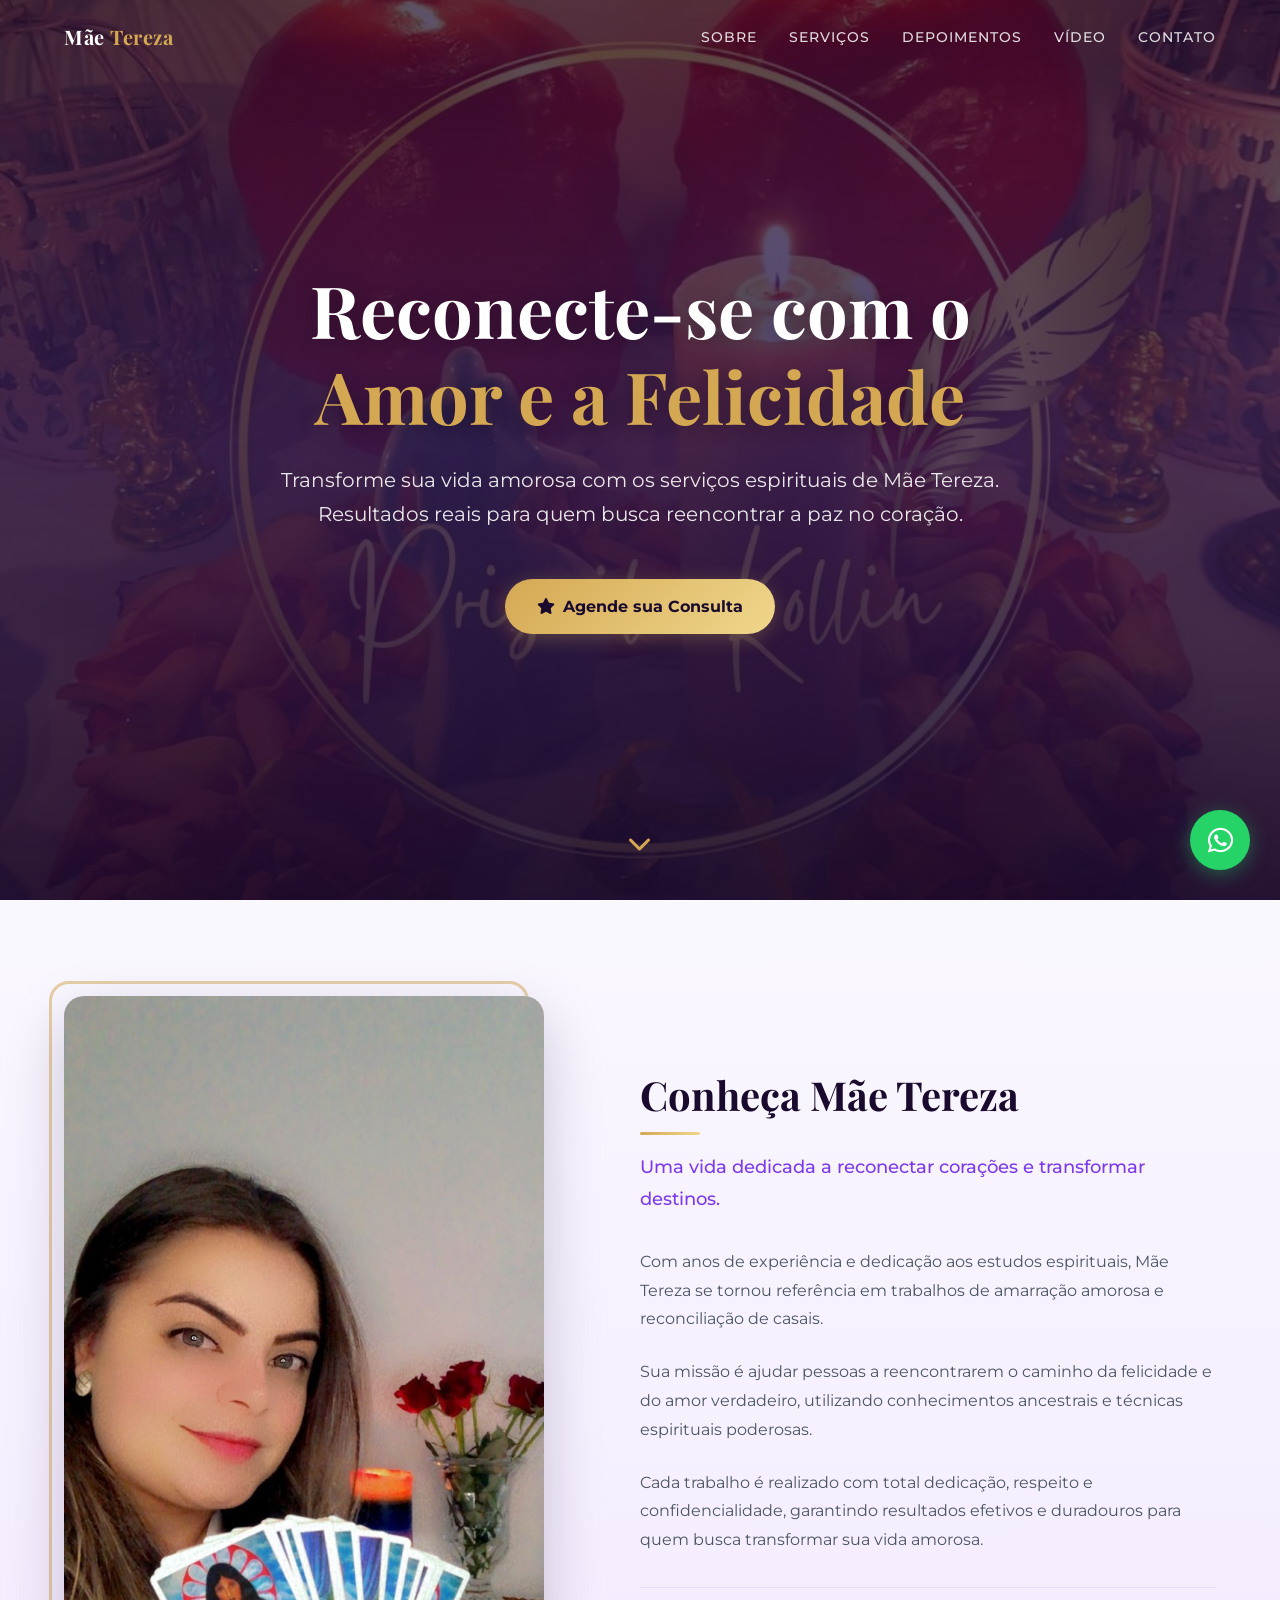
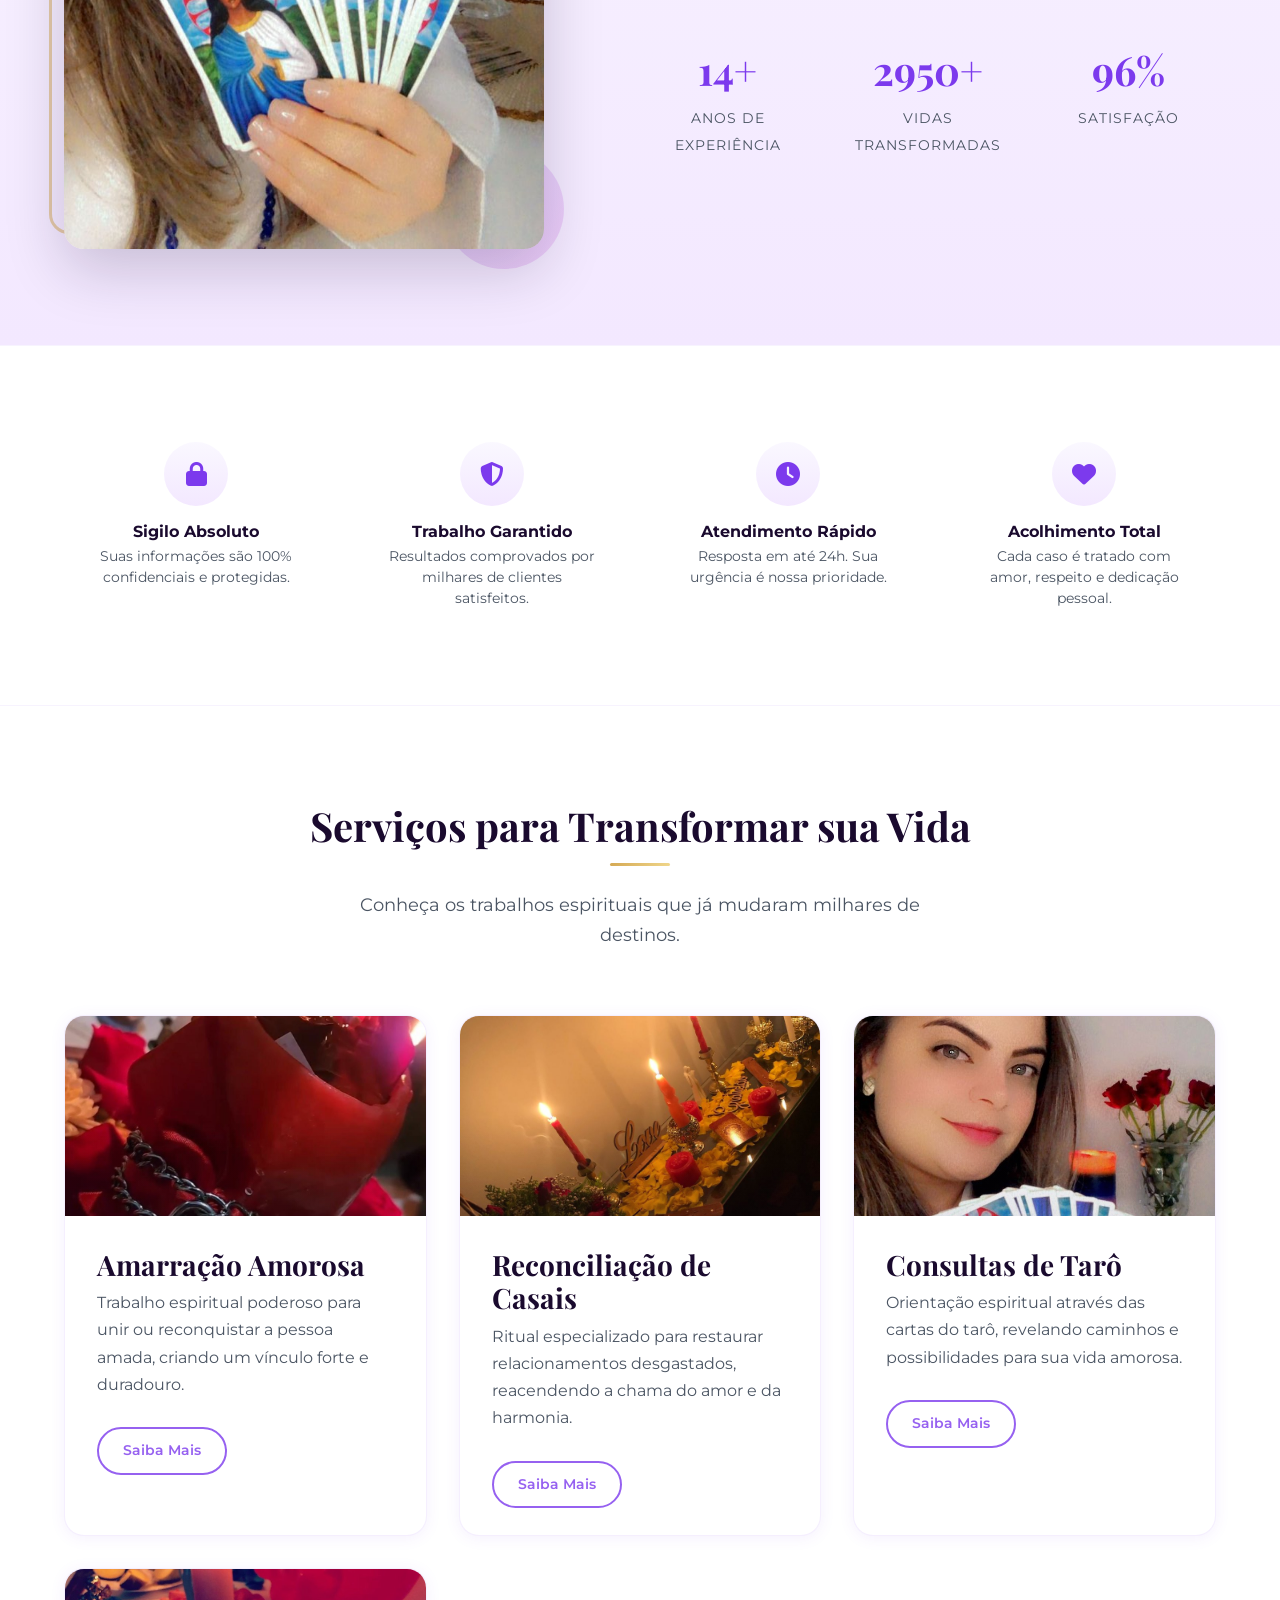
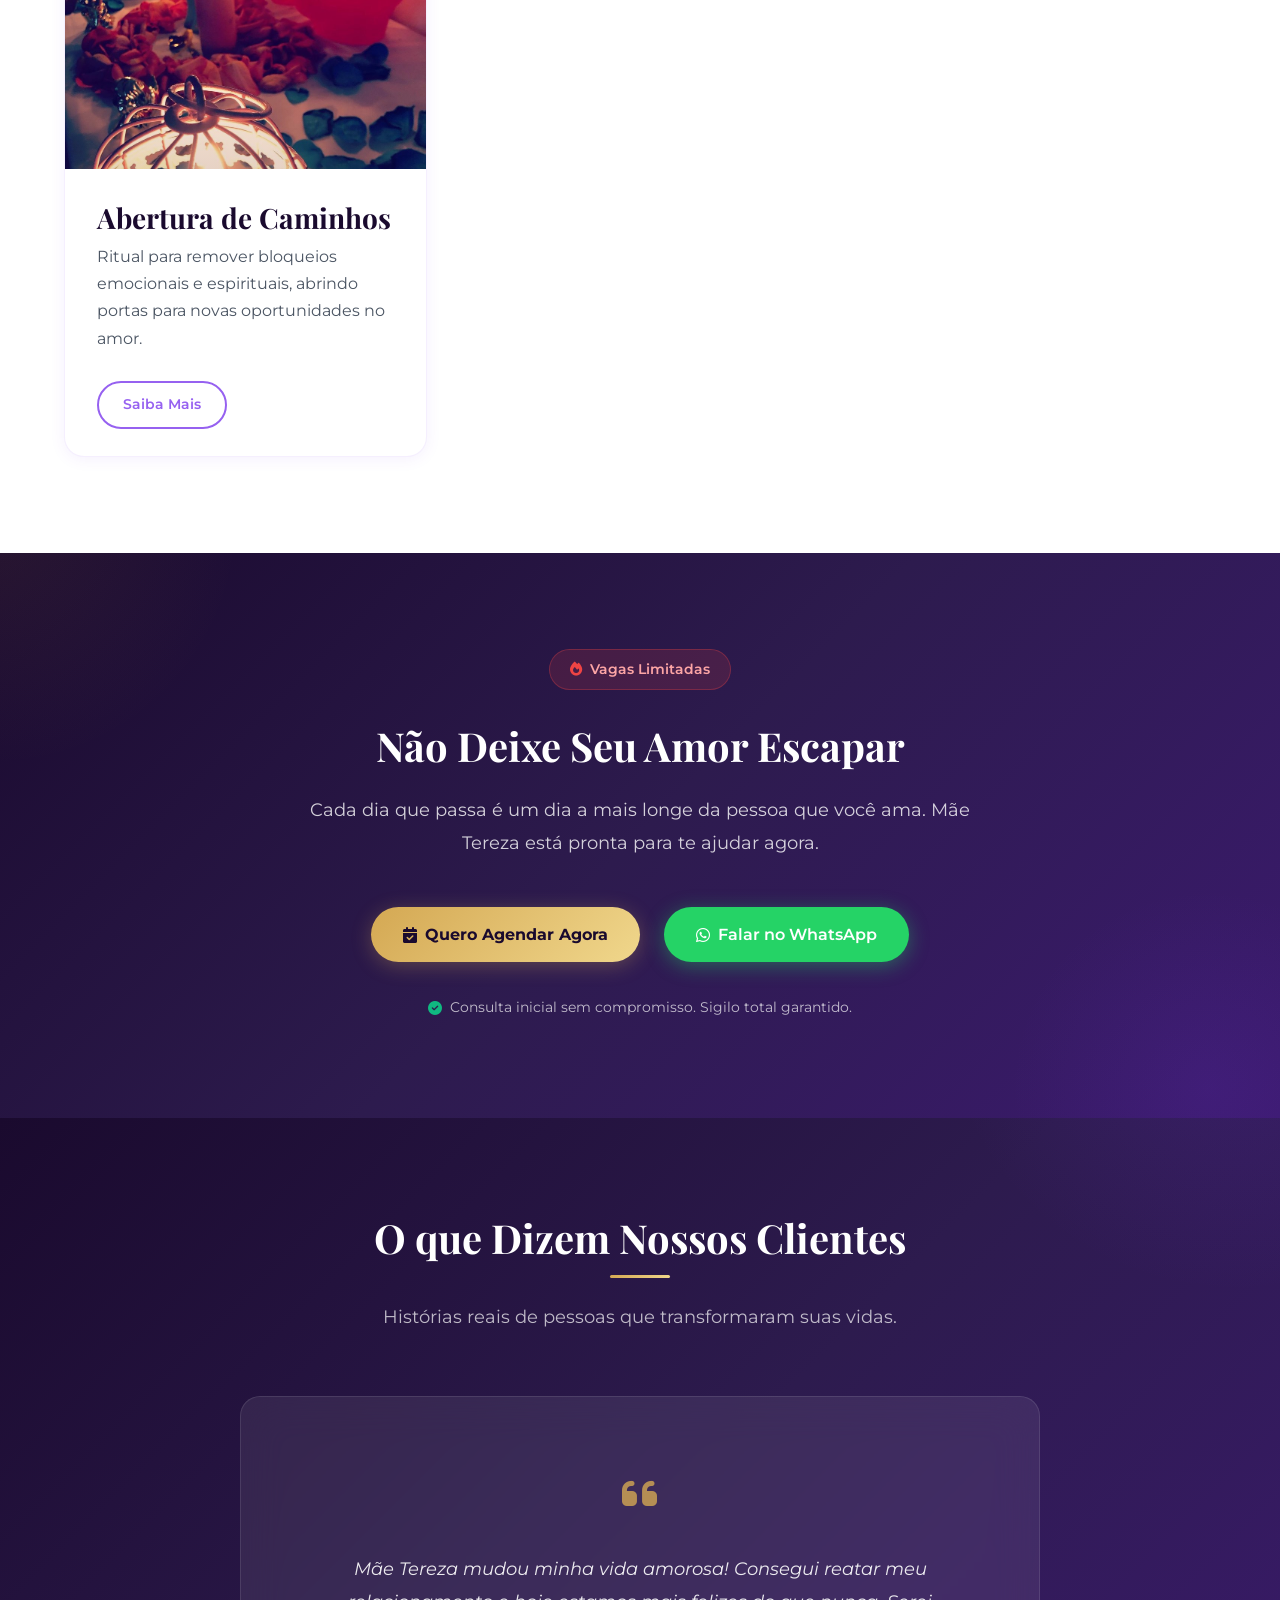
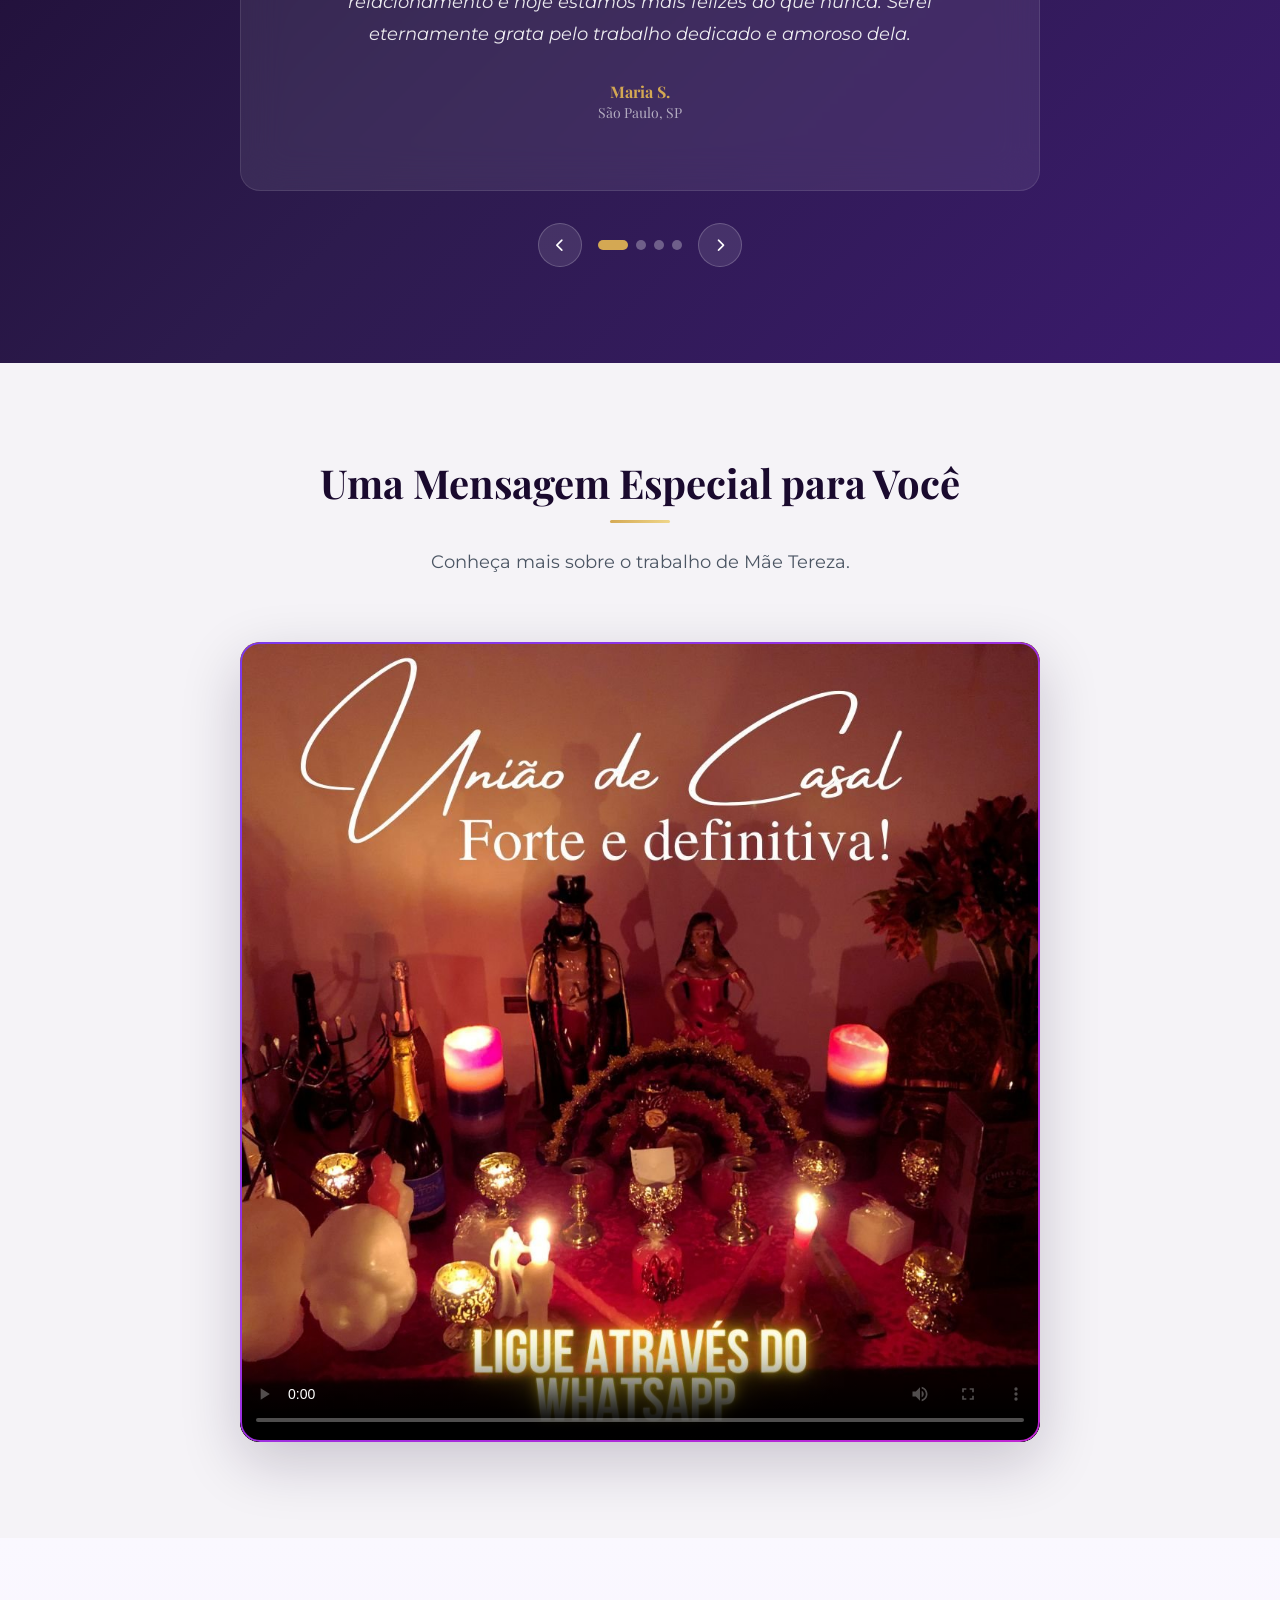
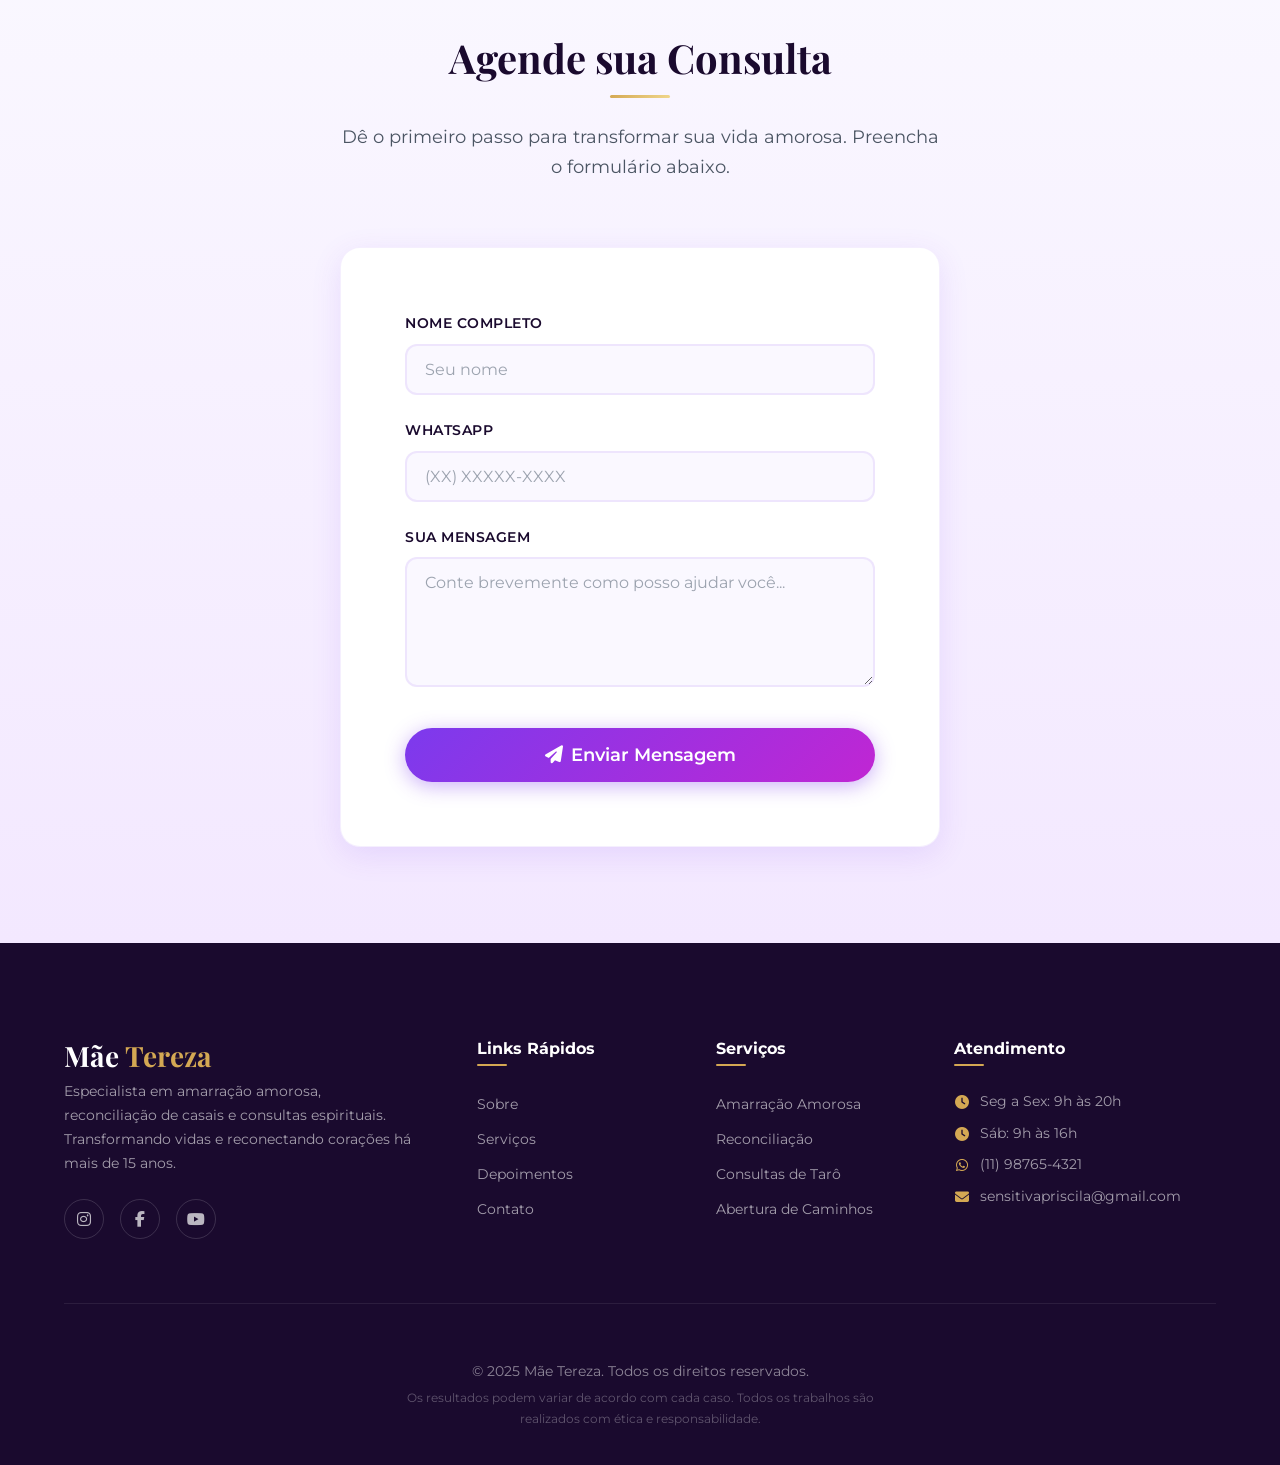
==== commit 41186b67: "Melhorias: trust badges, CTA urgencia, footer expandido, counter animado, micro-interacoes" ====
--- a/public/index.html
+++ b/public/index.html
@@ -87,18 +87,46 @@
                     <p>Cada trabalho é realizado com total dedicação, respeito e confidencialidade, garantindo resultados efetivos e duradouros para quem busca transformar sua vida amorosa.</p>
                     <div class="about-stats">
                         <div class="stat-item">
-                            <span class="stat-number">15+</span>
+                            <span class="stat-number" data-target="15" data-suffix="+">0</span>
                             <span class="stat-label">Anos de Experiência</span>
                         </div>
                         <div class="stat-item">
-                            <span class="stat-number">3000+</span>
+                            <span class="stat-number" data-target="3000" data-suffix="+">0</span>
                             <span class="stat-label">Vidas Transformadas</span>
                         </div>
                         <div class="stat-item">
-                            <span class="stat-number">98%</span>
+                            <span class="stat-number" data-target="98" data-suffix="%">0</span>
                             <span class="stat-label">Satisfação</span>
                         </div>
                     </div>
+                </div>
+            </div>
+        </div>
+    </section>
+
+    <!-- Trust Badges -->
+    <section class="trust-section">
+        <div class="container">
+            <div class="trust-grid">
+                <div class="trust-item reveal">
+                    <div class="trust-icon"><i class="fas fa-lock"></i></div>
+                    <h4>Sigilo Absoluto</h4>
+                    <p>Suas informações são 100% confidenciais e protegidas.</p>
+                </div>
+                <div class="trust-item reveal">
+                    <div class="trust-icon"><i class="fas fa-shield-halved"></i></div>
+                    <h4>Trabalho Garantido</h4>
+                    <p>Resultados comprovados por milhares de clientes satisfeitos.</p>
+                </div>
+                <div class="trust-item reveal">
+                    <div class="trust-icon"><i class="fas fa-clock"></i></div>
+                    <h4>Atendimento Rápido</h4>
+                    <p>Resposta em até 24h. Sua urgência é nossa prioridade.</p>
+                </div>
+                <div class="trust-item reveal">
+                    <div class="trust-icon"><i class="fas fa-heart"></i></div>
+                    <h4>Acolhimento Total</h4>
+                    <p>Cada caso é tratado com amor, respeito e dedicação pessoal.</p>
                 </div>
             </div>
         </div>
@@ -152,6 +180,29 @@
                         <p>Ritual para remover bloqueios emocionais e espirituais, abrindo portas para novas oportunidades no amor.</p>
                         <a href="#contato" class="btn btn-secondary">Saiba Mais</a>
                     </div>
+                </div>
+            </div>
+        </div>
+    </section>
+
+    <!-- CTA de Urgência -->
+    <section class="cta-section">
+        <div class="container">
+            <div class="cta-content reveal">
+                <div class="cta-badge"><i class="fas fa-fire"></i> Vagas Limitadas</div>
+                <h2>Não Deixe Seu Amor Escapar</h2>
+                <p>Cada dia que passa é um dia a mais longe da pessoa que você ama. Mãe Tereza está pronta para te ajudar agora.</p>
+                <div class="cta-buttons">
+                    <a href="#contato" class="btn btn-gold">
+                        <i class="fas fa-calendar-check"></i> Quero Agendar Agora
+                    </a>
+                    <a href="" class="btn btn-whatsapp-cta" target="_blank">
+                        <i class="fab fa-whatsapp"></i> Falar no WhatsApp
+                    </a>
+                </div>
+                <div class="cta-guarantee">
+                    <i class="fas fa-check-circle"></i>
+                    <span>Consulta inicial sem compromisso. Sigilo total garantido.</span>
                 </div>
             </div>
         </div>
@@ -267,26 +318,57 @@
     <!-- WhatsApp Flutuante -->
     <a href="https://wa.me/5511987654321" class="whatsapp-button" target="_blank" aria-label="Fale conosco no WhatsApp">
         <i class="fab fa-whatsapp"></i>
+        <span class="whatsapp-tooltip">Fale comigo agora!</span>
     </a>
 
     <!-- Footer -->
     <footer class="footer">
         <div class="container">
-            <div class="footer-content">
-                <div class="footer-logo">
+            <div class="footer-grid">
+                <div class="footer-brand">
                     <h3>Mãe <span>Tereza</span></h3>
-                    <p>Especialista em Amarração Amorosa</p>
-                </div>
-                
-                <div class="footer-social">
-                    <a href="https://www.instagram.com/tarologapriscilaoficial/" target="_blank" aria-label="Instagram"><i class="fab fa-instagram"></i></a>
-                    <a href="https://www.facebook.com/profile.php?id=100093634824633" target="_blank" aria-label="Facebook"><i class="fab fa-facebook-f"></i></a>
-                    <a href="https://www.youtube.com/@priscilakollin4380" target="_blank" aria-label="YouTube"><i class="fab fa-youtube"></i></a>
+                    <p>Especialista em amarração amorosa, reconciliação de casais e consultas espirituais. Transformando vidas e reconectando corações há mais de 15 anos.</p>
+                    <div class="footer-social">
+                        <a href="https://www.instagram.com/tarologapriscilaoficial/" target="_blank" aria-label="Instagram"><i class="fab fa-instagram"></i></a>
+                        <a href="https://www.facebook.com/profile.php?id=100093634824633" target="_blank" aria-label="Facebook"><i class="fab fa-facebook-f"></i></a>
+                        <a href="https://www.youtube.com/@priscilakollin4380" target="_blank" aria-label="YouTube"><i class="fab fa-youtube"></i></a>
+                    </div>
+                </div>
+
+                <div class="footer-links-col">
+                    <h4>Links Rápidos</h4>
+                    <ul>
+                        <li><a href="#sobre">Sobre</a></li>
+                        <li><a href="#servicos">Serviços</a></li>
+                        <li><a href="#depoimentos">Depoimentos</a></li>
+                        <li><a href="#contato">Contato</a></li>
+                    </ul>
+                </div>
+
+                <div class="footer-links-col">
+                    <h4>Serviços</h4>
+                    <ul>
+                        <li><a href="#contato">Amarração Amorosa</a></li>
+                        <li><a href="#contato">Reconciliação</a></li>
+                        <li><a href="#contato">Consultas de Tarô</a></li>
+                        <li><a href="#contato">Abertura de Caminhos</a></li>
+                    </ul>
+                </div>
+
+                <div class="footer-contact">
+                    <h4>Atendimento</h4>
+                    <ul>
+                        <li><i class="fas fa-clock"></i> Seg a Sex: 9h às 20h</li>
+                        <li><i class="fas fa-clock"></i> Sáb: 9h às 16h</li>
+                        <li><i class="fab fa-whatsapp"></i> <a href="https://wa.me/5511987654321">(11) 98765-4321</a></li>
+                        <li><i class="fas fa-envelope"></i> <a href="mailto:sensitivapriscila@gmail.com">sensitivapriscila@gmail.com</a></li>
+                    </ul>
                 </div>
             </div>
             
-            <div class="footer-copyright">
+            <div class="footer-bottom">
                 <p>&copy; 2025 Mãe Tereza. Todos os direitos reservados.</p>
+                <p class="footer-disclaimer">Os resultados podem variar de acordo com cada caso. Todos os trabalhos são realizados com ética e responsabilidade.</p>
             </div>
         </div>
     </footer>
--- a/public/styles/global.css
+++ b/public/styles/global.css
@@ -852,37 +852,38 @@
 }
 
 /* ========================================
-   FOOTER
+   FOOTER - Expanded with grid
    ======================================== */
 .footer {
     background: var(--roxo-profundo);
     color: rgba(255, 255, 255, 0.8);
-    padding: var(--espacamento-3xl) 0 var(--espacamento-xl);
-}
-
-.footer-content {
-    display: flex;
-    justify-content: space-between;
-    align-items: center;
-    padding-bottom: var(--espacamento-xl);
-    border-bottom: 1px solid rgba(255, 255, 255, 0.1);
+    padding: var(--espacamento-4xl) 0 var(--espacamento-xl);
+}
+
+.footer-grid {
+    display: grid;
+    grid-template-columns: 2fr 1fr 1fr 1.5fr;
+    gap: var(--espacamento-3xl);
+    padding-bottom: var(--espacamento-3xl);
+    border-bottom: 1px solid rgba(255, 255, 255, 0.08);
     margin-bottom: var(--espacamento-xl);
 }
 
-.footer-logo h3 {
+.footer-brand h3 {
     color: var(--branco);
     font-size: var(--fonte-xxl);
-    margin-bottom: 4px;
-}
-
-.footer-logo h3 span {
+    margin-bottom: var(--espacamento-sm);
+}
+
+.footer-brand h3 span {
     color: var(--dourado);
 }
 
-.footer-logo p {
+.footer-brand > p {
     color: rgba(255, 255, 255, 0.6);
     font-size: var(--fonte-sm);
-    margin-bottom: 0;
+    line-height: 1.7;
+    margin-bottom: var(--espacamento-lg);
 }
 
 .footer-social {
@@ -891,15 +892,15 @@
 }
 
 .footer-social a {
-    width: 44px;
-    height: 44px;
+    width: 40px;
+    height: 40px;
     border-radius: var(--borda-redonda);
-    border: 1px solid rgba(255, 255, 255, 0.2);
+    border: 1px solid rgba(255, 255, 255, 0.15);
     display: flex;
     align-items: center;
     justify-content: center;
-    color: var(--branco);
-    font-size: 1.1rem;
+    color: rgba(255, 255, 255, 0.7);
+    font-size: 1rem;
     transition: all var(--transicao-media);
 }
 
@@ -910,18 +911,95 @@
     transform: translateY(-3px);
 }
 
-.footer-copyright {
+.footer-links-col h4,
+.footer-contact h4 {
+    color: var(--branco);
+    font-family: var(--fonte-corpo);
+    font-size: var(--fonte-md);
+    font-weight: 700;
+    margin-bottom: var(--espacamento-lg);
+    position: relative;
+    padding-bottom: var(--espacamento-sm);
+}
+
+.footer-links-col h4::after,
+.footer-contact h4::after {
+    content: '';
+    position: absolute;
+    bottom: 0;
+    left: 0;
+    width: 30px;
+    height: 2px;
+    background: var(--dourado);
+    border-radius: 1px;
+}
+
+.footer-links-col ul,
+.footer-contact ul {
+    list-style: none;
+    padding: 0;
+}
+
+.footer-links-col ul li,
+.footer-contact ul li {
+    margin-bottom: var(--espacamento-sm);
+}
+
+.footer-links-col ul li a {
+    color: rgba(255, 255, 255, 0.6);
+    font-size: var(--fonte-sm);
+    transition: all var(--transicao-rapida);
+    display: inline-block;
+}
+
+.footer-links-col ul li a:hover {
+    color: var(--dourado);
+    transform: translateX(4px);
+}
+
+.footer-contact ul li {
+    color: rgba(255, 255, 255, 0.6);
+    font-size: var(--fonte-sm);
+    display: flex;
+    align-items: center;
+    gap: 10px;
+}
+
+.footer-contact ul li i {
+    color: var(--dourado);
+    width: 16px;
     text-align: center;
 }
 
-.footer-copyright p {
+.footer-contact ul li a {
+    color: rgba(255, 255, 255, 0.6);
+    transition: color var(--transicao-rapida);
+}
+
+.footer-contact ul li a:hover {
+    color: var(--dourado);
+}
+
+.footer-bottom {
+    text-align: center;
+    padding-top: var(--espacamento-lg);
+}
+
+.footer-bottom p {
     font-size: var(--fonte-sm);
     color: rgba(255, 255, 255, 0.5);
-    margin-bottom: 0;
+    margin-bottom: var(--espacamento-xs);
+}
+
+.footer-disclaimer {
+    font-size: var(--fonte-xs) !important;
+    color: rgba(255, 255, 255, 0.3) !important;
+    max-width: 500px;
+    margin: 0 auto;
 }
 
 /* ========================================
-   WHATSAPP FLOATING BUTTON
+   WHATSAPP FLOATING BUTTON + TOOLTIP
    ======================================== */
 .whatsapp-button {
     position: fixed;
@@ -948,9 +1026,275 @@
     color: var(--branco);
 }
 
+.whatsapp-button:hover .whatsapp-tooltip {
+    opacity: 1;
+    transform: translateX(0);
+    visibility: visible;
+}
+
+.whatsapp-tooltip {
+    position: absolute;
+    right: 72px;
+    background: var(--roxo-profundo);
+    color: var(--branco);
+    padding: 8px 16px;
+    border-radius: var(--borda-media);
+    font-size: var(--fonte-sm);
+    font-weight: 500;
+    white-space: nowrap;
+    opacity: 0;
+    visibility: hidden;
+    transform: translateX(10px);
+    transition: all var(--transicao-media);
+    box-shadow: var(--sombra-media);
+}
+
+.whatsapp-tooltip::after {
+    content: '';
+    position: absolute;
+    right: -6px;
+    top: 50%;
+    transform: translateY(-50%);
+    border: 6px solid transparent;
+    border-left-color: var(--roxo-profundo);
+}
+
 @keyframes pulse-whatsapp {
     0%, 100% { box-shadow: 0 4px 20px rgba(37, 211, 102, 0.4); }
     50% { box-shadow: 0 4px 30px rgba(37, 211, 102, 0.7); }
+}
+
+/* ========================================
+   TRUST BADGES SECTION
+   ======================================== */
+.trust-section {
+    padding: var(--espacamento-3xl) 0;
+    background: var(--branco);
+    border-top: 1px solid rgba(124, 58, 237, 0.06);
+    border-bottom: 1px solid rgba(124, 58, 237, 0.06);
+}
+
+.trust-grid {
+    display: grid;
+    grid-template-columns: repeat(4, 1fr);
+    gap: var(--espacamento-xl);
+}
+
+.trust-item {
+    text-align: center;
+    padding: var(--espacamento-xl) var(--espacamento-lg);
+    border-radius: var(--borda-grande);
+    transition: all var(--transicao-media);
+}
+
+.trust-item:hover {
+    background: var(--gradiente-suave);
+    transform: translateY(-5px);
+}
+
+.trust-icon {
+    width: 64px;
+    height: 64px;
+    border-radius: var(--borda-redonda);
+    background: var(--gradiente-suave);
+    display: flex;
+    align-items: center;
+    justify-content: center;
+    margin: 0 auto var(--espacamento-md);
+    transition: all var(--transicao-media);
+}
+
+.trust-icon i {
+    font-size: 1.5rem;
+    color: var(--roxo-vibrante);
+    transition: all var(--transicao-media);
+}
+
+.trust-item:hover .trust-icon {
+    background: var(--gradiente-mistico);
+    transform: scale(1.1);
+}
+
+.trust-item:hover .trust-icon i {
+    color: var(--branco);
+}
+
+.trust-item h4 {
+    font-size: var(--fonte-md);
+    font-family: var(--fonte-corpo);
+    font-weight: 700;
+    color: var(--roxo-profundo);
+    margin-bottom: var(--espacamento-xs);
+}
+
+.trust-item p {
+    font-size: var(--fonte-sm);
+    color: var(--cinza-texto);
+    margin-bottom: 0;
+    line-height: 1.5;
+}
+
+/* ========================================
+   CTA SECTION (URGENCY)
+   ======================================== */
+.cta-section {
+    padding: var(--espacamento-4xl) 0;
+    background: var(--gradiente-hero);
+    position: relative;
+    overflow: hidden;
+}
+
+.cta-section::before {
+    content: '';
+    position: absolute;
+    top: -50%;
+    left: -20%;
+    width: 500px;
+    height: 500px;
+    background: radial-gradient(circle, rgba(212, 168, 83, 0.08) 0%, transparent 70%);
+    border-radius: var(--borda-redonda);
+}
+
+.cta-section::after {
+    content: '';
+    position: absolute;
+    bottom: -30%;
+    right: -10%;
+    width: 400px;
+    height: 400px;
+    background: radial-gradient(circle, rgba(124, 58, 237, 0.1) 0%, transparent 70%);
+    border-radius: var(--borda-redonda);
+}
+
+.cta-content {
+    text-align: center;
+    position: relative;
+    z-index: 2;
+    max-width: 700px;
+    margin: 0 auto;
+}
+
+.cta-badge {
+    display: inline-flex;
+    align-items: center;
+    gap: 8px;
+    background: rgba(239, 68, 68, 0.15);
+    border: 1px solid rgba(239, 68, 68, 0.3);
+    color: #fca5a5;
+    padding: 8px 20px;
+    border-radius: var(--borda-xl);
+    font-size: var(--fonte-sm);
+    font-weight: 600;
+    margin-bottom: var(--espacamento-xl);
+    animation: pulse-badge 2s ease-in-out infinite;
+}
+
+.cta-badge i {
+    color: #ef4444;
+}
+
+@keyframes pulse-badge {
+    0%, 100% { transform: scale(1); }
+    50% { transform: scale(1.03); }
+}
+
+.cta-content h2 {
+    color: var(--branco);
+    font-size: var(--fonte-3xl);
+    margin-bottom: var(--espacamento-lg);
+}
+
+.cta-content > p {
+    color: rgba(255, 255, 255, 0.8);
+    font-size: var(--fonte-lg);
+    margin-bottom: var(--espacamento-xxl);
+    line-height: 1.8;
+}
+
+.cta-buttons {
+    display: flex;
+    justify-content: center;
+    gap: var(--espacamento-lg);
+    flex-wrap: wrap;
+    margin-bottom: var(--espacamento-xl);
+}
+
+.btn-whatsapp-cta {
+    background: #25D366;
+    color: var(--branco);
+    box-shadow: 0 4px 20px rgba(37, 211, 102, 0.4);
+}
+
+.btn-whatsapp-cta:hover {
+    transform: translateY(-3px);
+    box-shadow: 0 8px 30px rgba(37, 211, 102, 0.6);
+    color: var(--branco);
+}
+
+.cta-guarantee {
+    display: inline-flex;
+    align-items: center;
+    gap: 8px;
+    color: rgba(255, 255, 255, 0.7);
+    font-size: var(--fonte-sm);
+}
+
+.cta-guarantee i {
+    color: var(--sucesso);
+}
+
+/* ========================================
+   ENHANCED SERVICE CARD MICRO-INTERACTIONS
+   ======================================== */
+.service-card-content h3 {
+    transition: color var(--transicao-rapida);
+}
+
+.service-card:hover .service-card-content h3 {
+    color: var(--roxo-vibrante);
+}
+
+.service-card .btn-secondary {
+    opacity: 0.8;
+    transform: translateY(5px);
+    transition: all var(--transicao-media);
+}
+
+.service-card:hover .btn-secondary {
+    opacity: 1;
+    transform: translateY(0);
+}
+
+/* Enhanced stat items */
+.stat-item {
+    transition: all var(--transicao-media);
+    padding: var(--espacamento-md);
+    border-radius: var(--borda-media);
+}
+
+.stat-item:hover {
+    background: rgba(124, 58, 237, 0.04);
+    transform: translateY(-3px);
+}
+
+.stat-item:hover .stat-number {
+    color: var(--dourado);
+}
+
+/* Enhanced testimonial transitions */
+.testimonial-content {
+    transition: all var(--transicao-media);
+}
+
+.testimonial-content:hover {
+    border-color: rgba(212, 168, 83, 0.3);
+    box-shadow: 0 0 40px rgba(212, 168, 83, 0.1);
+}
+
+/* Form input floating label effect */
+.form-group input:not(:placeholder-shown) + .error-message,
+.form-group textarea:not(:placeholder-shown) + .error-message {
+    transition: all var(--transicao-media);
 }
 
 /* ========================================
@@ -1073,10 +1417,22 @@
         grid-template-columns: repeat(3, 1fr);
     }
 
-    .footer-content {
-        flex-direction: column;
+    .trust-grid {
+        grid-template-columns: repeat(2, 1fr);
+    }
+
+    .footer-grid {
+        grid-template-columns: 1fr 1fr;
+        gap: var(--espacamento-xxl);
+    }
+
+    .footer-brand {
+        grid-column: 1 / -1;
         text-align: center;
-        gap: var(--espacamento-xl);
+    }
+
+    .footer-brand .footer-social {
+        justify-content: center;
     }
 }
 
@@ -1121,12 +1477,45 @@
         gap: var(--espacamento-md);
     }
 
+    .trust-grid {
+        grid-template-columns: 1fr 1fr;
+        gap: var(--espacamento-md);
+    }
+
     .testimonial-content {
         padding: var(--espacamento-xl);
     }
 
     .contact-form-wrapper {
         padding: var(--espacamento-xl);
+    }
+
+    .cta-content h2 {
+        font-size: var(--fonte-xxl);
+    }
+
+    .cta-buttons {
+        flex-direction: column;
+        align-items: center;
+    }
+
+    .footer-grid {
+        grid-template-columns: 1fr;
+        text-align: center;
+    }
+
+    .footer-links-col h4::after,
+    .footer-contact h4::after {
+        left: 50%;
+        transform: translateX(-50%);
+    }
+
+    .footer-contact ul li {
+        justify-content: center;
+    }
+
+    .footer-brand .footer-social {
+        justify-content: center;
     }
 }
 
@@ -1143,4 +1532,12 @@
         padding: 12px 24px;
         font-size: var(--fonte-sm);
     }
-}
+
+    .trust-grid {
+        grid-template-columns: 1fr;
+    }
+
+    .whatsapp-tooltip {
+        display: none;
+    }
+}
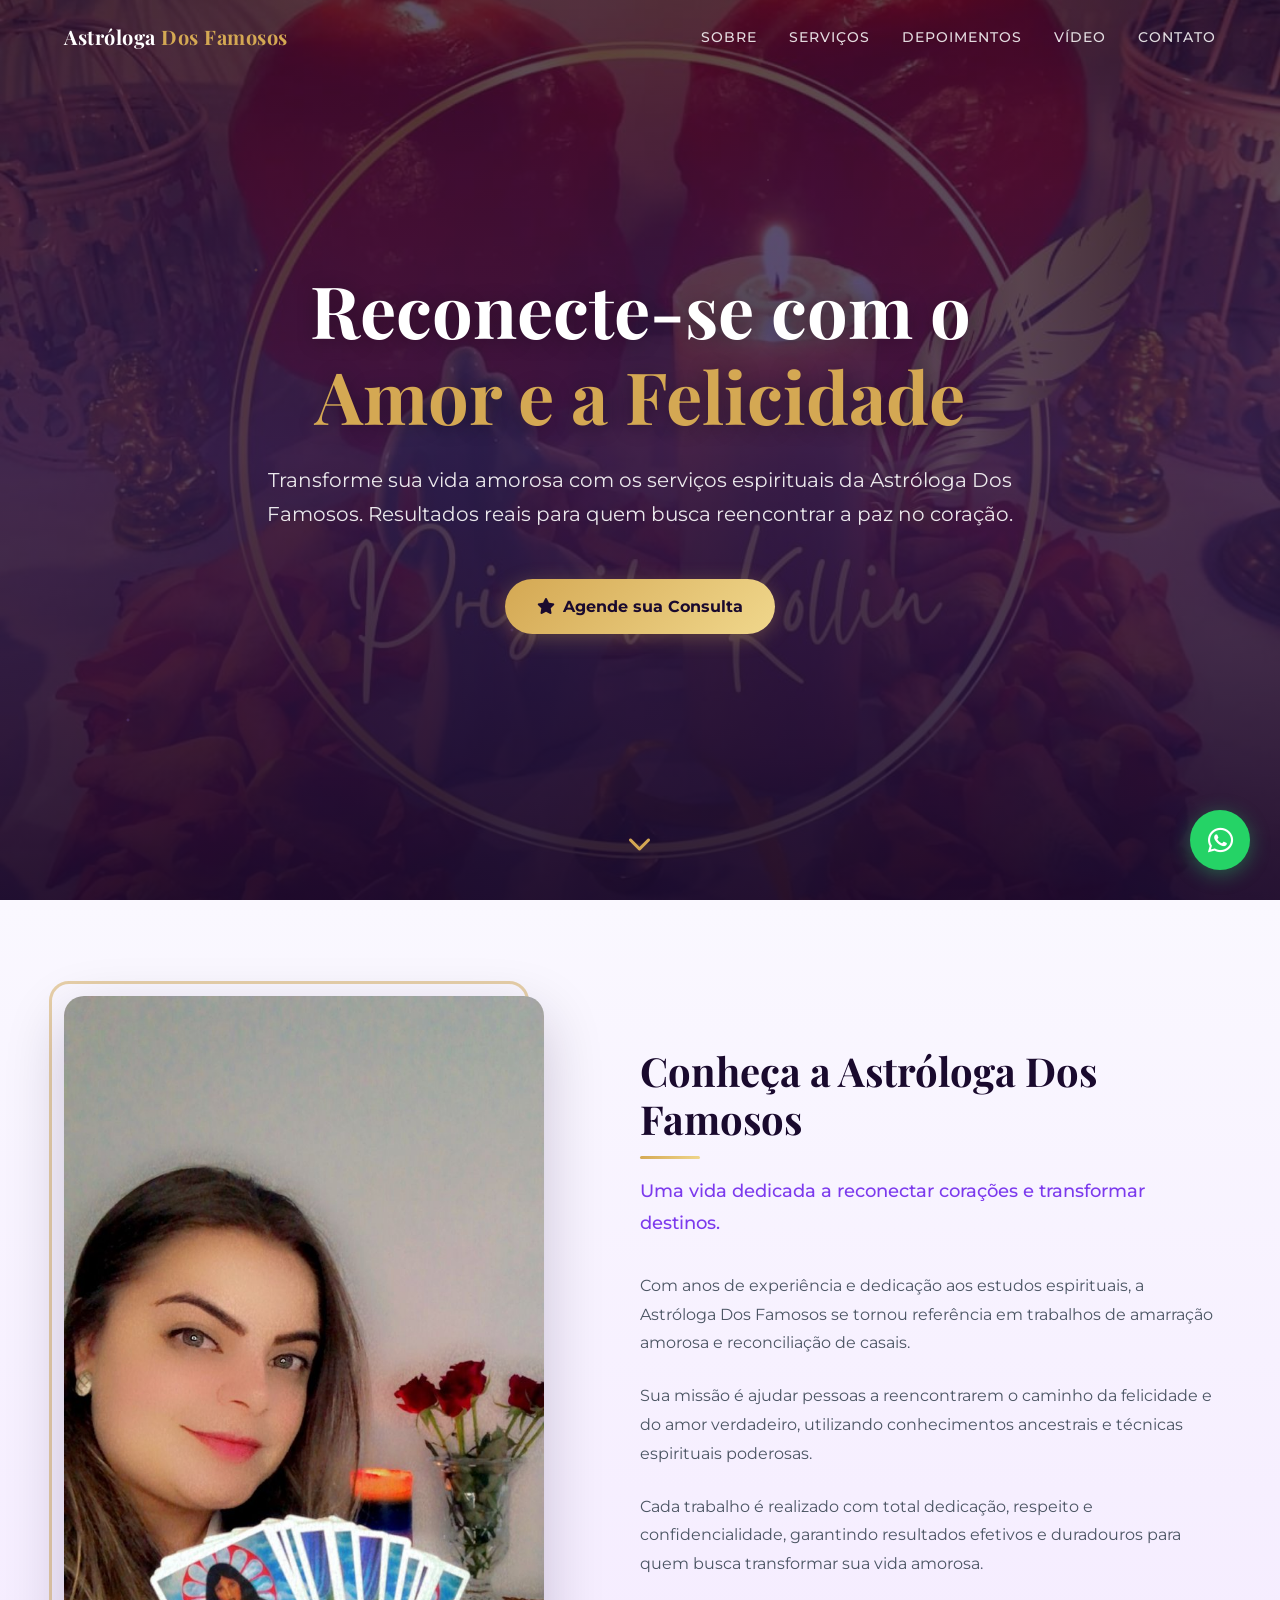
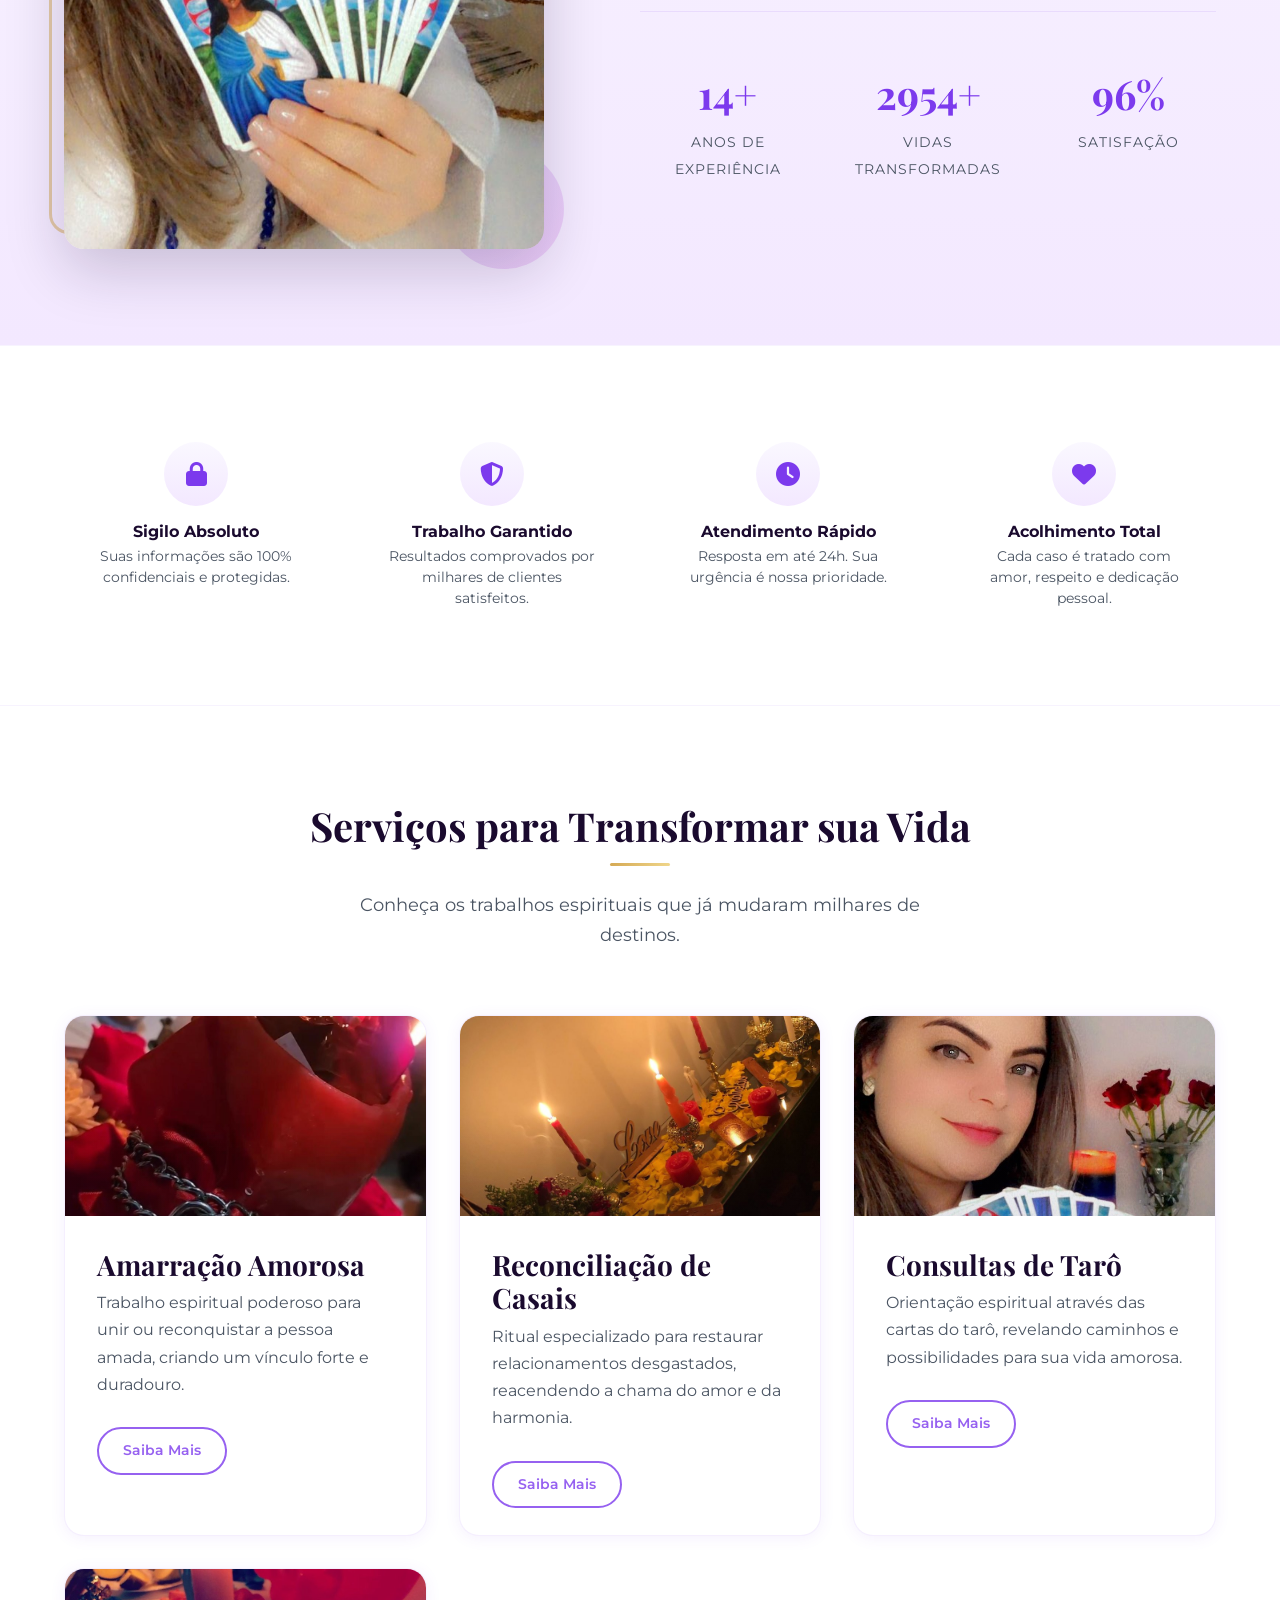
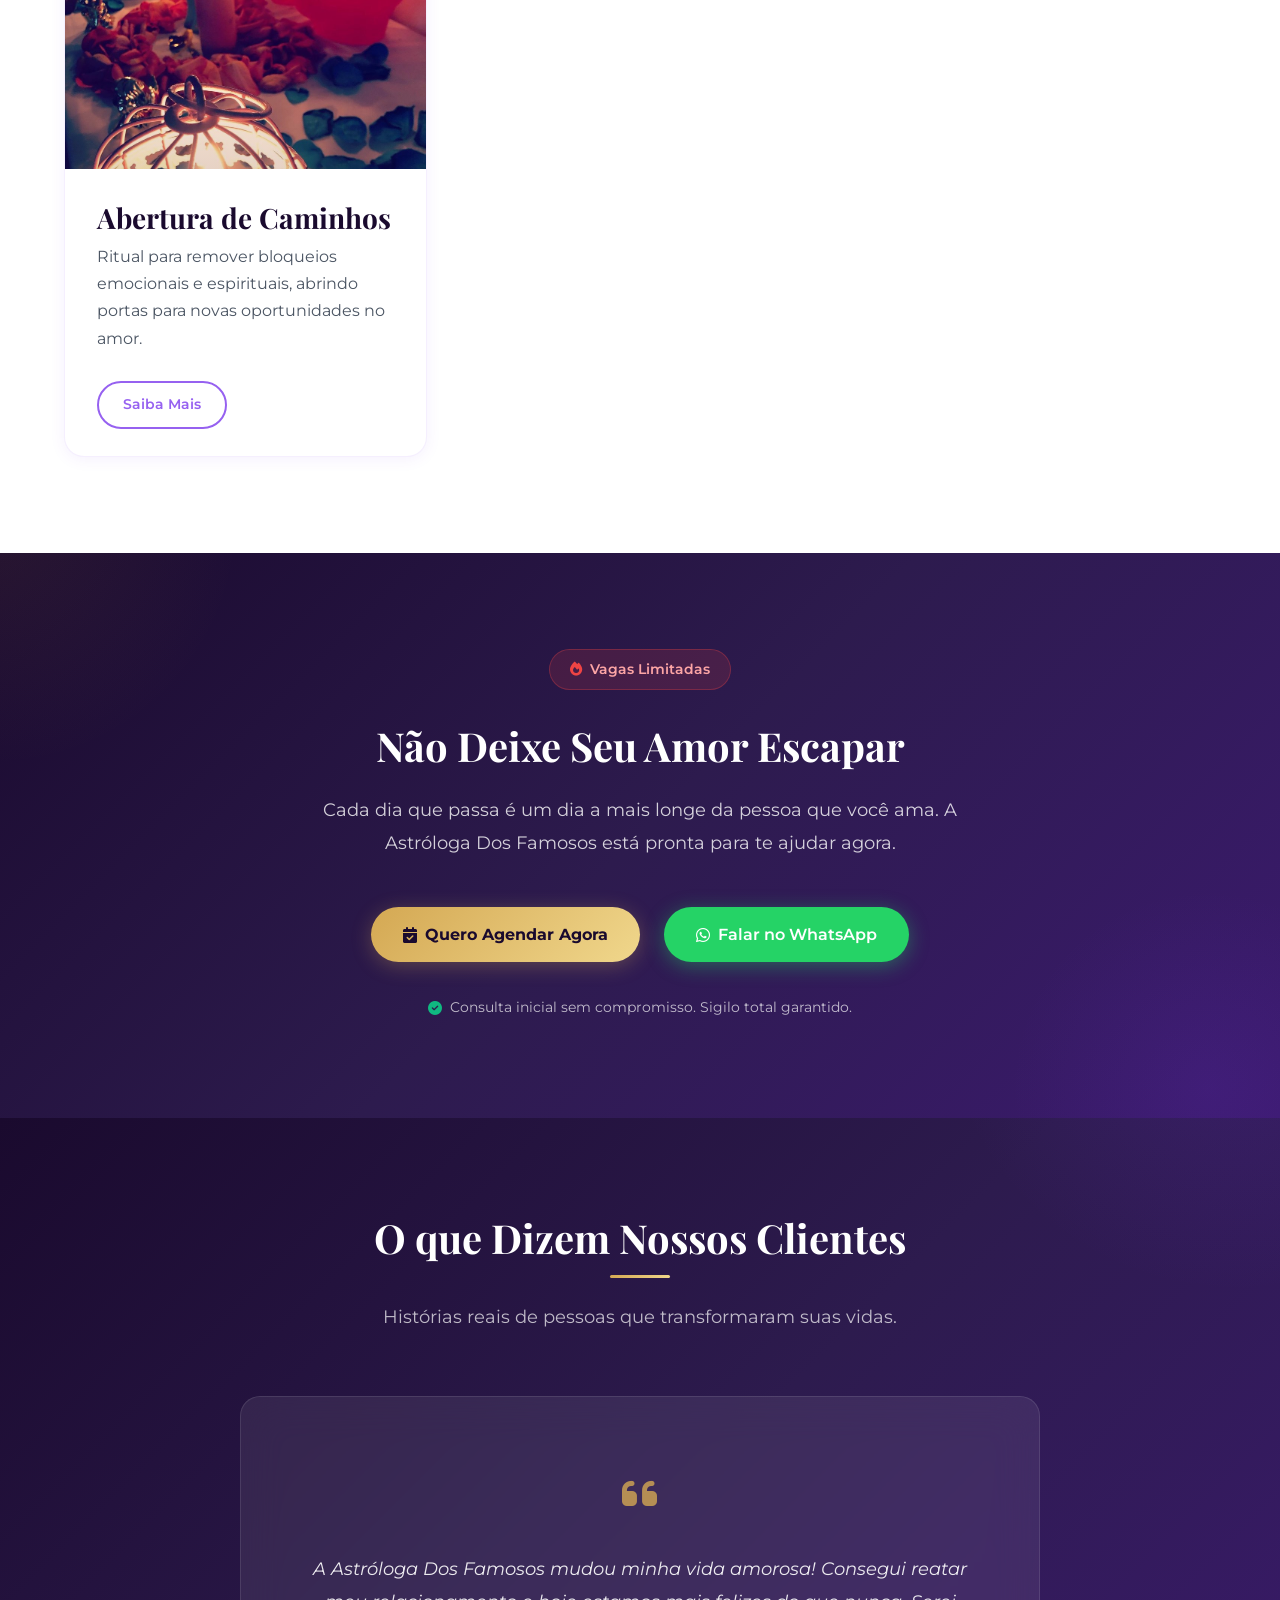
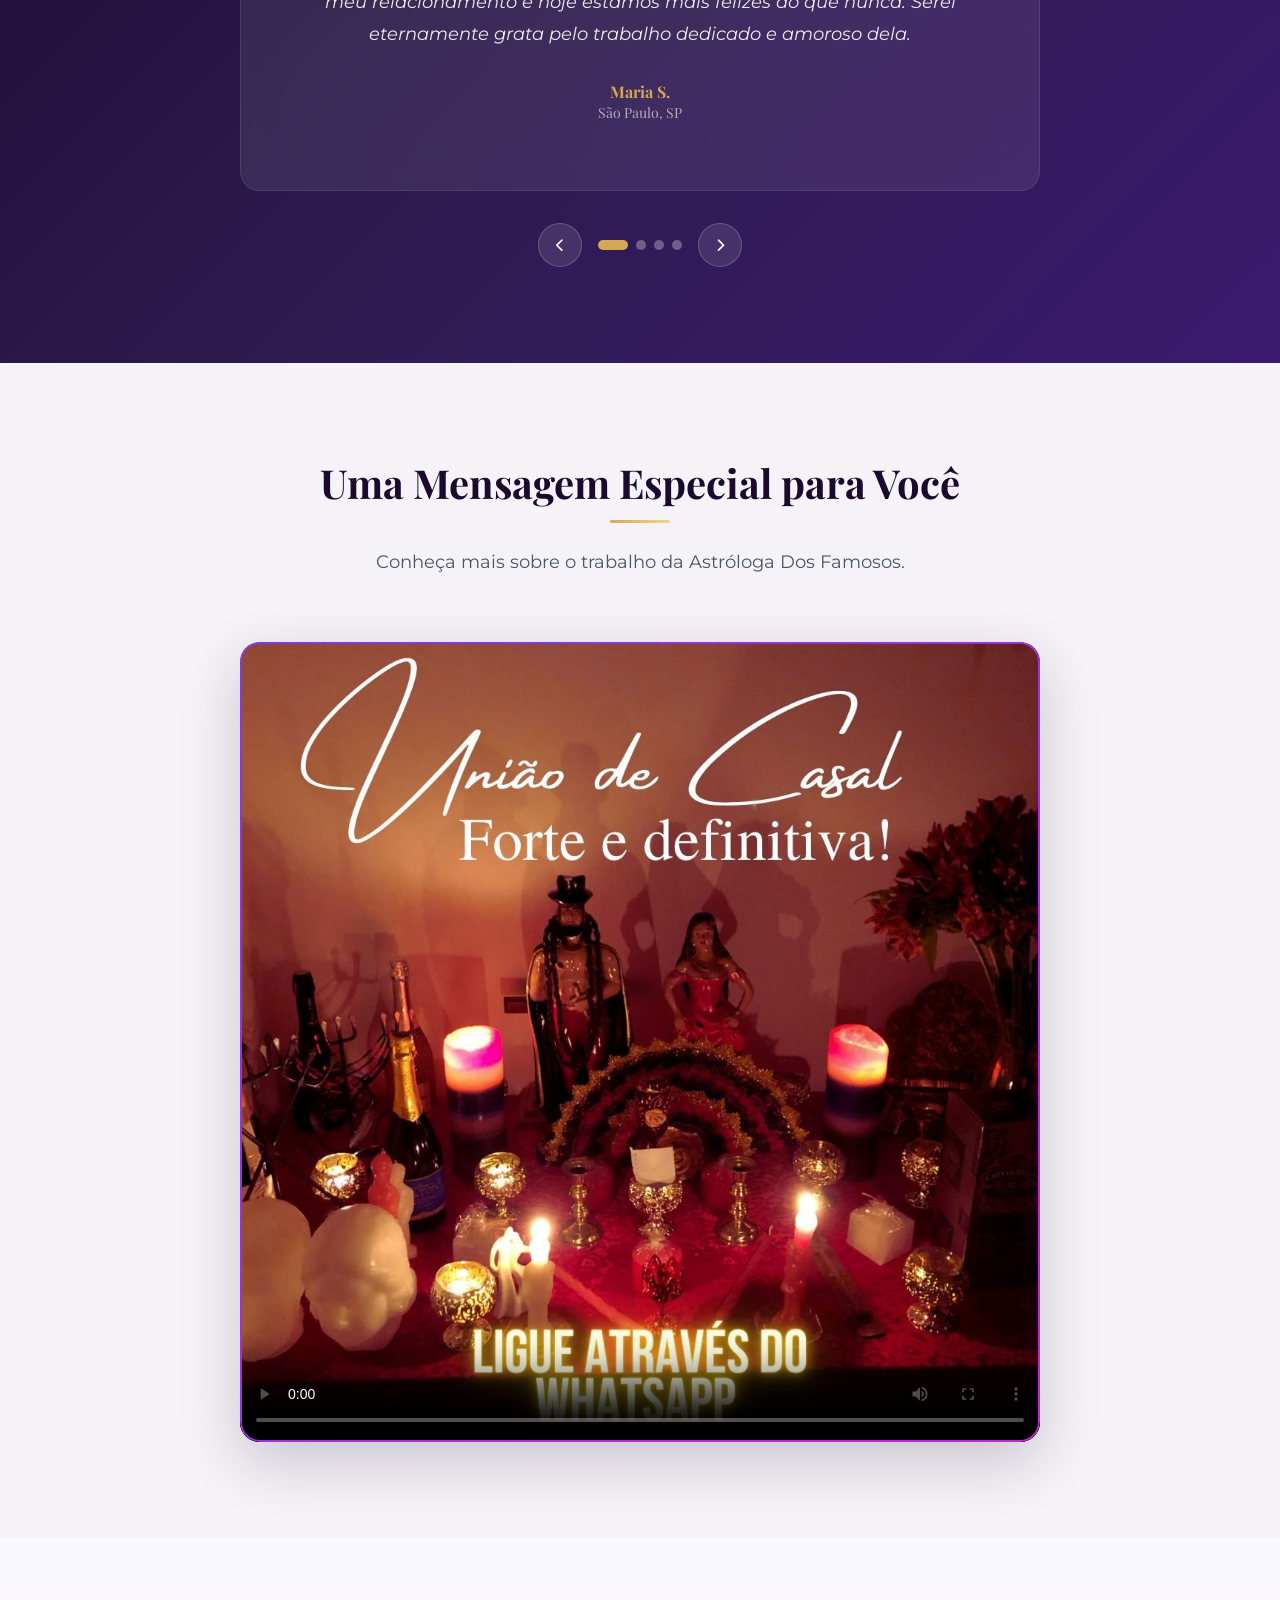
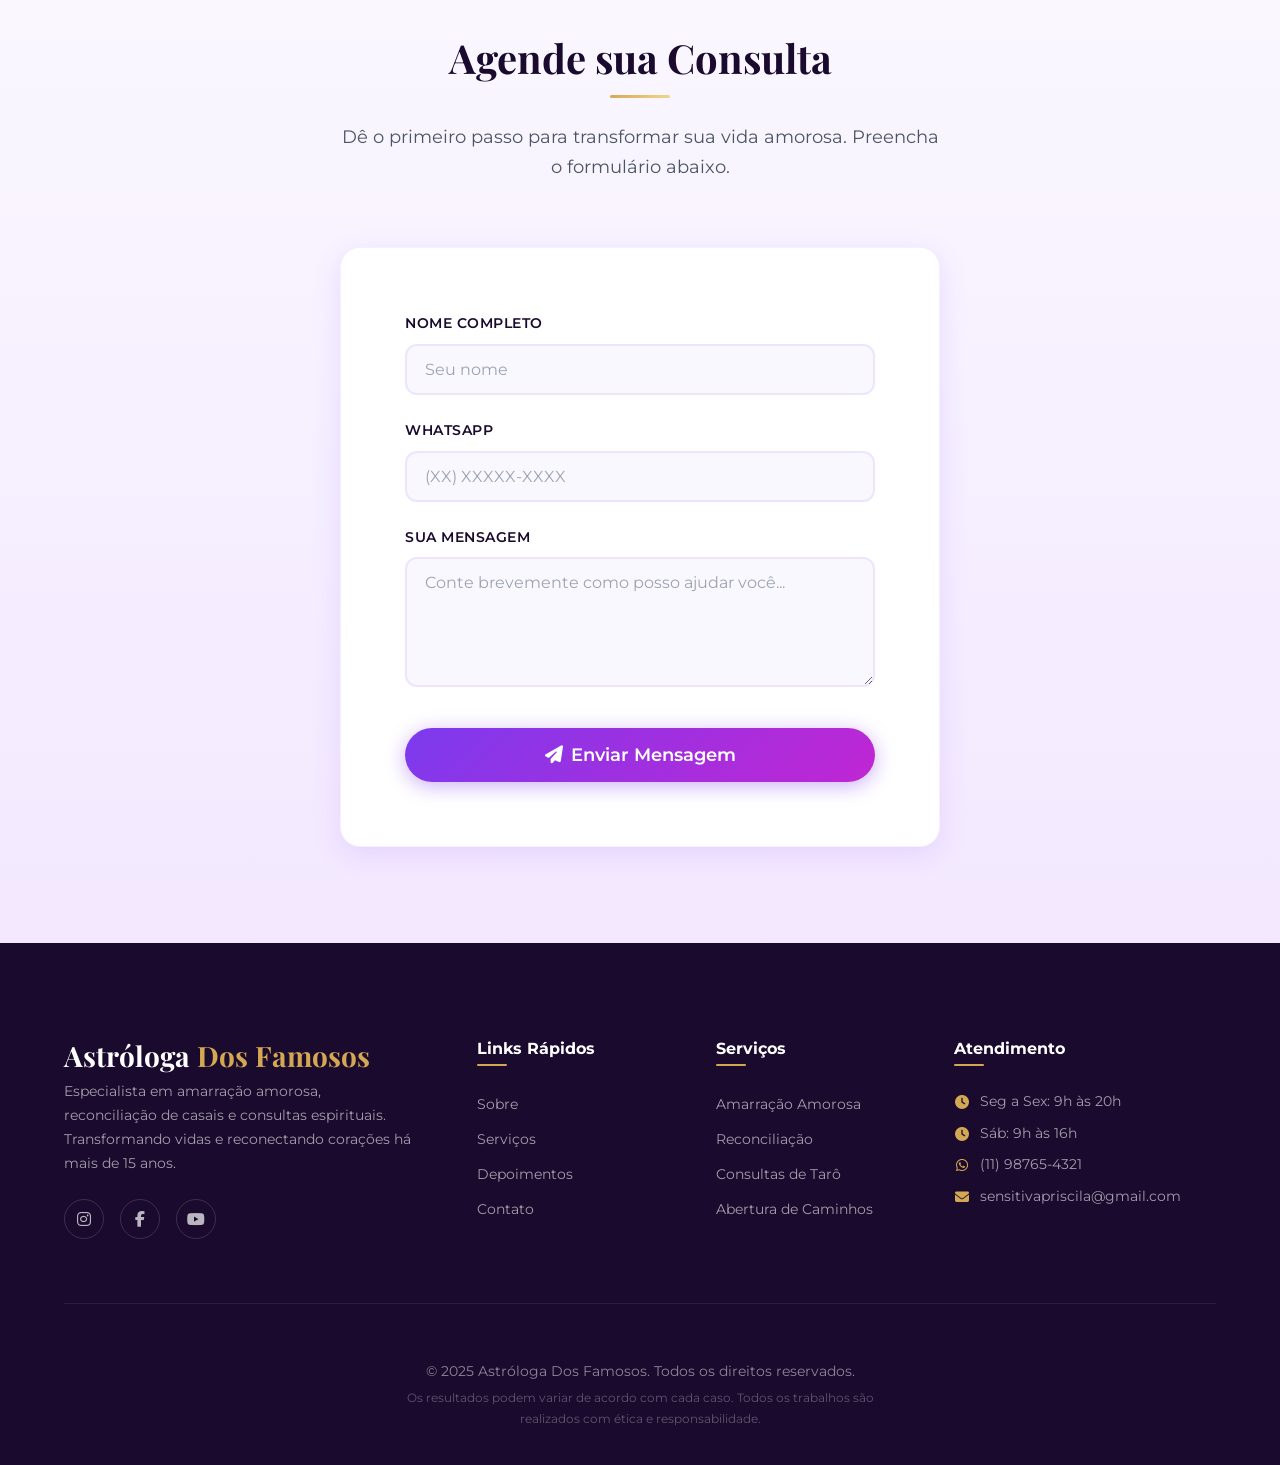
==== commit c6926c07: "Renomeia para Astrologa Dos Famosos em todo o site" ====
--- a/public/index.html
+++ b/public/index.html
@@ -3,25 +3,25 @@
 <head>
     <meta charset="UTF-8">
     <meta name="viewport" content="width=device-width, initial-scale=1.0">
-    <title>Mãe Tereza - Amarração Amorosa, Reconciliação e Consultas Espirituais</title>
-    <meta name="description" content="Reconecte-se com o amor e a felicidade através dos serviços espirituais de Mãe Tereza. Amarração amorosa, reconciliação de casais e consultas espirituais.">
-    <meta name="keywords" content="amarração amorosa, reconciliação de casais, consultas espirituais, tarô, Mãe Tereza, união de casal">
-    <meta name="author" content="Mãe Tereza">
+    <title>Astróloga Dos Famosos - Amarração Amorosa, Reconciliação e Consultas Espirituais</title>
+    <meta name="description" content="Reconecte-se com o amor e a felicidade através dos serviços espirituais da Astróloga Dos Famosos. Amarração amorosa, reconciliação de casais e consultas espirituais.">
+    <meta name="keywords" content="amarração amorosa, reconciliação de casais, consultas espirituais, tarô, Astróloga Dos Famosos, união de casal">
+    <meta name="author" content="Astróloga Dos Famosos">
     <meta name="robots" content="index, follow">
     <link rel="canonical" href="https://priscila-kollin.com/">
     
     <!-- Open Graph / Facebook -->
     <meta property="og:type" content="website">
     <meta property="og:url" content="https://priscila-kollin.com/">
-    <meta property="og:title" content="Mãe Tereza - Especialista em Amarração Amorosa">
-    <meta property="og:description" content="Reconecte-se com o amor e a felicidade através dos serviços espirituais de Mãe Tereza.">
+    <meta property="og:title" content="Astróloga Dos Famosos - Especialista em Amarração Amorosa">
+    <meta property="og:description" content="Reconecte-se com o amor e a felicidade através dos serviços espirituais da Astróloga Dos Famosos.">
     <meta property="og:image" content="https://priscila-kollin.com/images/banner_11.34.35.jpeg">
     
     <!-- Twitter -->
     <meta property="twitter:card" content="summary_large_image">
     <meta property="twitter:url" content="https://priscila-kollin.com/">
-    <meta property="twitter:title" content="Mãe Tereza - Especialista em Amarração Amorosa">
-    <meta property="twitter:description" content="Reconecte-se com o amor e a felicidade através dos serviços espirituais de Mãe Tereza.">
+    <meta property="twitter:title" content="Astróloga Dos Famosos - Especialista em Amarração Amorosa">
+    <meta property="twitter:description" content="Reconecte-se com o amor e a felicidade através dos serviços espirituais da Astróloga Dos Famosos.">
     <meta property="twitter:image" content="https://priscila-kollin.com/images/banner_11.34.35.jpeg">
 
     <!-- Fonts -->
@@ -40,7 +40,7 @@
     <!-- Navbar -->
     <nav class="navbar" id="navbar">
         <div class="container">
-            <a href="#" class="navbar-brand">Mãe <span>Tereza</span></a>
+            <a href="#" class="navbar-brand">Astróloga <span>Dos Famosos</span></a>
             <ul class="nav-links" id="nav-links">
                 <li><a href="#sobre">Sobre</a></li>
                 <li><a href="#servicos">Serviços</a></li>
@@ -62,7 +62,7 @@
         <div class="banner-overlay"></div>
         <div class="banner-content">
             <h1>Reconecte-se com o <span class="highlight">Amor e a Felicidade</span></h1>
-            <p>Transforme sua vida amorosa com os serviços espirituais de Mãe Tereza. Resultados reais para quem busca reencontrar a paz no coração.</p>
+            <p>Transforme sua vida amorosa com os serviços espirituais da Astróloga Dos Famosos. Resultados reais para quem busca reencontrar a paz no coração.</p>
             <a href="#contato" class="btn btn-gold">
                 <i class="fas fa-star"></i> Agende sua Consulta
             </a>
@@ -77,12 +77,12 @@
         <div class="container">
             <div class="about-content">
                 <div class="about-image reveal-left">
-                    <img src="images/sobre_11.34.41_1.jpeg" alt="Mãe Tereza - Especialista em Amarração Amorosa">
+                    <img src="images/sobre_11.34.41_1.jpeg" alt="Astróloga Dos Famosos - Especialista em Amarração Amorosa">
                 </div>
                 <div class="about-text reveal-right">
-                    <h2 class="section-title">Conheça Mãe Tereza</h2>
+                    <h2 class="section-title">Conheça a Astróloga Dos Famosos</h2>
                     <p class="subtitle">Uma vida dedicada a reconectar corações e transformar destinos.</p>
-                    <p>Com anos de experiência e dedicação aos estudos espirituais, Mãe Tereza se tornou referência em trabalhos de amarração amorosa e reconciliação de casais.</p>
+                    <p>Com anos de experiência e dedicação aos estudos espirituais, a Astróloga Dos Famosos se tornou referência em trabalhos de amarração amorosa e reconciliação de casais.</p>
                     <p>Sua missão é ajudar pessoas a reencontrarem o caminho da felicidade e do amor verdadeiro, utilizando conhecimentos ancestrais e técnicas espirituais poderosas.</p>
                     <p>Cada trabalho é realizado com total dedicação, respeito e confidencialidade, garantindo resultados efetivos e duradouros para quem busca transformar sua vida amorosa.</p>
                     <div class="about-stats">
@@ -191,7 +191,7 @@
             <div class="cta-content reveal">
                 <div class="cta-badge"><i class="fas fa-fire"></i> Vagas Limitadas</div>
                 <h2>Não Deixe Seu Amor Escapar</h2>
-                <p>Cada dia que passa é um dia a mais longe da pessoa que você ama. Mãe Tereza está pronta para te ajudar agora.</p>
+                <p>Cada dia que passa é um dia a mais longe da pessoa que você ama. A Astróloga Dos Famosos está pronta para te ajudar agora.</p>
                 <div class="cta-buttons">
                     <a href="#contato" class="btn btn-gold">
                         <i class="fas fa-calendar-check"></i> Quero Agendar Agora
@@ -218,7 +218,7 @@
                 <div class="testimonial-item active">
                     <div class="testimonial-content">
                         <span class="quote-icon"><i class="fas fa-quote-left"></i></span>
-                        <p>Mãe Tereza mudou minha vida amorosa! Consegui reatar meu relacionamento e hoje estamos mais felizes do que nunca. Serei eternamente grata pelo trabalho dedicado e amoroso dela.</p>
+                        <p>A Astróloga Dos Famosos mudou minha vida amorosa! Consegui reatar meu relacionamento e hoje estamos mais felizes do que nunca. Serei eternamente grata pelo trabalho dedicado e amoroso dela.</p>
                         <h4>Maria S. <span>São Paulo, SP</span></h4>
                     </div>
                 </div>
@@ -226,7 +226,7 @@
                 <div class="testimonial-item">
                     <div class="testimonial-content">
                         <span class="quote-icon"><i class="fas fa-quote-left"></i></span>
-                        <p>Estava perdida e sem rumo, mas as consultas com Mãe Tereza abriram meus caminhos de uma forma incrível. Recomendo de olhos fechados para quem precisa de orientação verdadeira!</p>
+                        <p>Estava perdida e sem rumo, mas as consultas com a Astróloga Dos Famosos abriram meus caminhos de uma forma incrível. Recomendo de olhos fechados para quem precisa de orientação verdadeira!</p>
                         <h4>Ana P. <span>Rio de Janeiro, RJ</span></h4>
                     </div>
                 </div>
@@ -234,7 +234,7 @@
                 <div class="testimonial-item">
                     <div class="testimonial-content">
                         <span class="quote-icon"><i class="fas fa-quote-left"></i></span>
-                        <p>Nunca acreditei muito nessas coisas, mas Mãe Tereza me provou o contrário. Minha energia mudou, minha vida mudou. O trabalho dela é sério e os resultados são reais.</p>
+                        <p>Nunca acreditei muito nessas coisas, mas a Astróloga Dos Famosos me provou o contrário. Minha energia mudou, minha vida mudou. O trabalho dela é sério e os resultados são reais.</p>
                         <h4>Carlos A. <span>Belo Horizonte, MG</span></h4>
                     </div>
                 </div>
@@ -242,7 +242,7 @@
                 <div class="testimonial-item">
                     <div class="testimonial-content">
                         <span class="quote-icon"><i class="fas fa-quote-left"></i></span>
-                        <p>Depois de 2 anos separados, conseguimos nos reconciliar graças ao trabalho de Mãe Tereza. Hoje temos uma família linda e unida. Gratidão eterna!</p>
+                        <p>Depois de 2 anos separados, conseguimos nos reconciliar graças ao trabalho da Astróloga Dos Famosos. Hoje temos uma família linda e unida. Gratidão eterna!</p>
                         <h4>Juliana M. <span>Curitiba, PR</span></h4>
                     </div>
                 </div>
@@ -265,7 +265,7 @@
     <section id="video" class="section video-section">
         <div class="container">
             <h2 class="section-title reveal">Uma Mensagem Especial para Você</h2>
-            <p class="section-subtitle reveal">Conheça mais sobre o trabalho de Mãe Tereza.</p>
+            <p class="section-subtitle reveal">Conheça mais sobre o trabalho da Astróloga Dos Famosos.</p>
             <div class="video-container reveal">
                 <video controls poster="images/background_11.34.41.jpeg">
                     <source src="videos/11.34.47.mp4" type="video/mp4">
@@ -285,7 +285,7 @@
                 <div class="contact-form-wrapper reveal">
                     <form id="contact-form" action="https://formsubmit.co/sensitivapriscila@gmail.com" method="POST">
                         <input type="hidden" name="_next" value="obrigado.html">
-                        <input type="hidden" name="_subject" value="Novo contato do site - Mãe Tereza">
+                        <input type="hidden" name="_subject" value="Novo contato do site - Astróloga Dos Famosos">
                         <input type="hidden" name="_captcha" value="false">
                         
                         <div class="form-group">
@@ -326,7 +326,7 @@
         <div class="container">
             <div class="footer-grid">
                 <div class="footer-brand">
-                    <h3>Mãe <span>Tereza</span></h3>
+                    <h3>Astróloga <span>Dos Famosos</span></h3>
                     <p>Especialista em amarração amorosa, reconciliação de casais e consultas espirituais. Transformando vidas e reconectando corações há mais de 15 anos.</p>
                     <div class="footer-social">
                         <a href="https://www.instagram.com/tarologapriscilaoficial/" target="_blank" aria-label="Instagram"><i class="fab fa-instagram"></i></a>
@@ -367,7 +367,7 @@
             </div>
             
             <div class="footer-bottom">
-                <p>&copy; 2025 Mãe Tereza. Todos os direitos reservados.</p>
+                <p>&copy; 2025 Astróloga Dos Famosos. Todos os direitos reservados.</p>
                 <p class="footer-disclaimer">Os resultados podem variar de acordo com cada caso. Todos os trabalhos são realizados com ética e responsabilidade.</p>
             </div>
         </div>
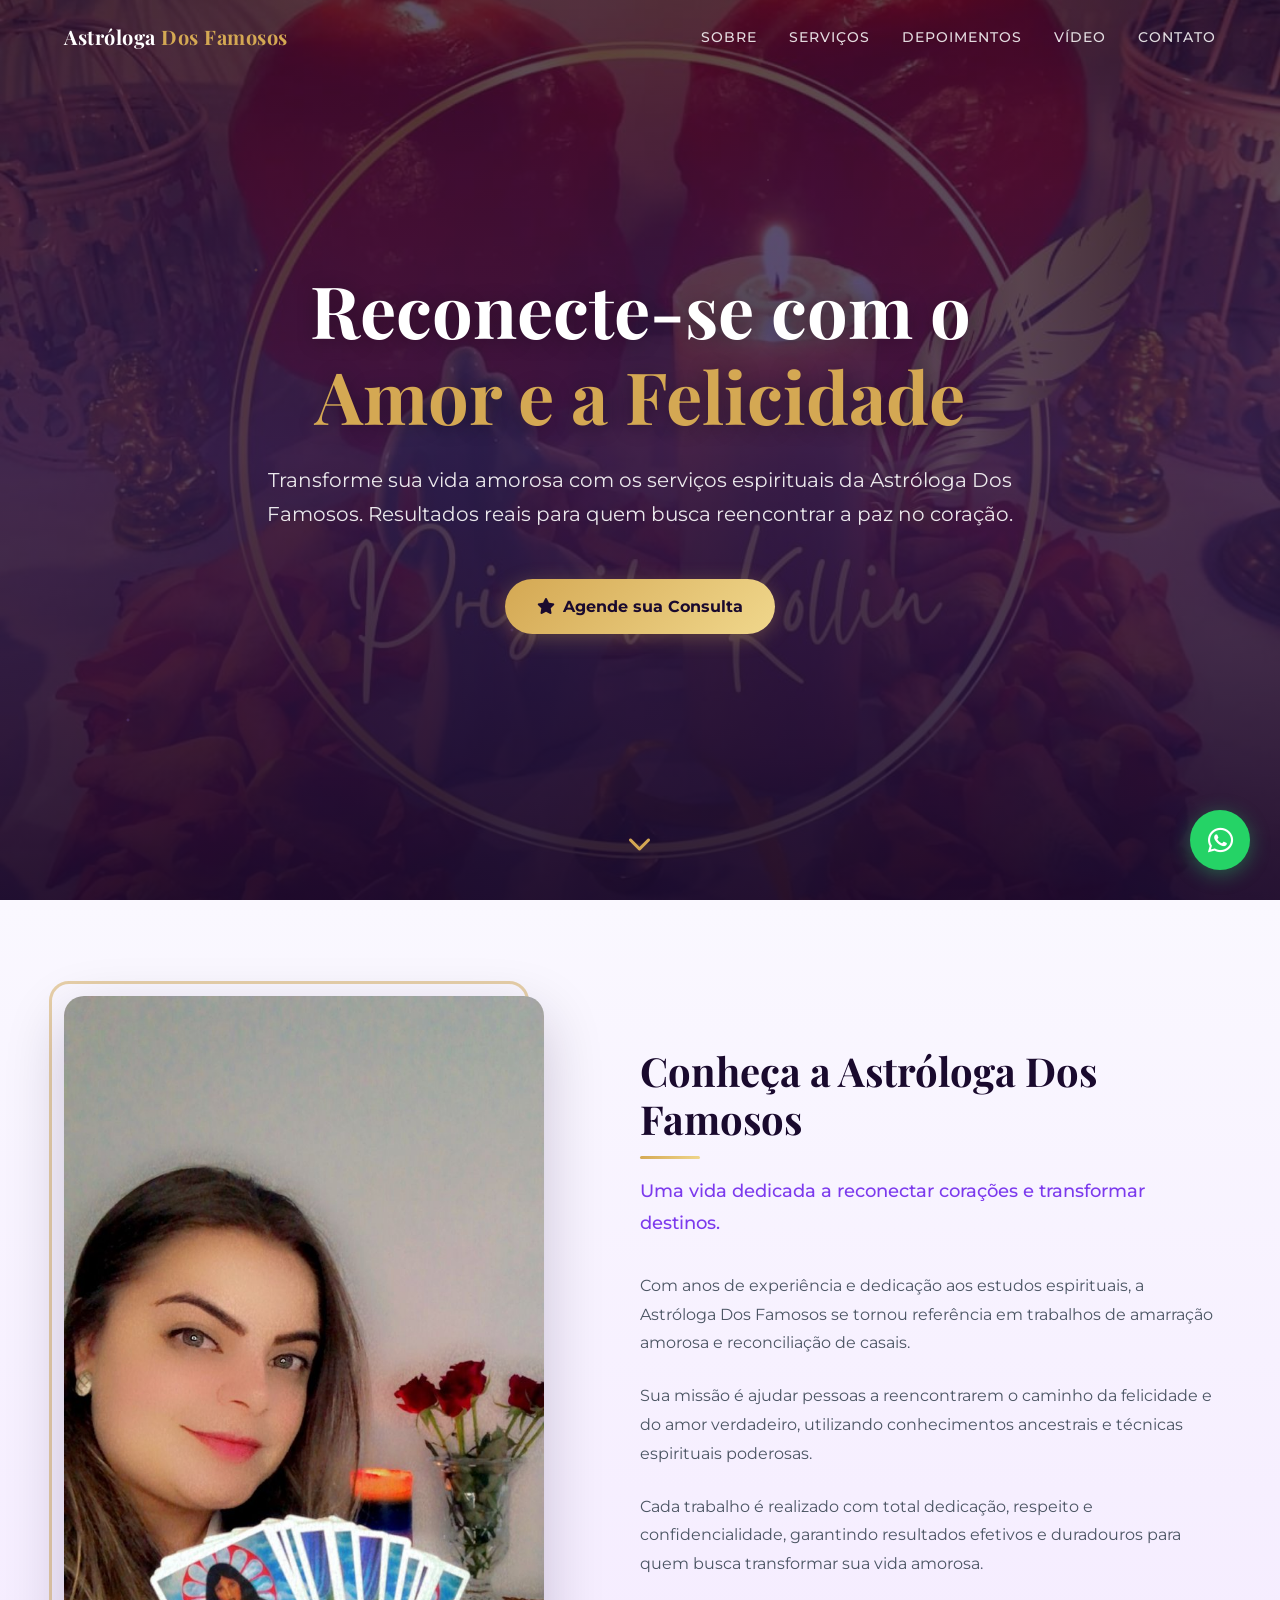
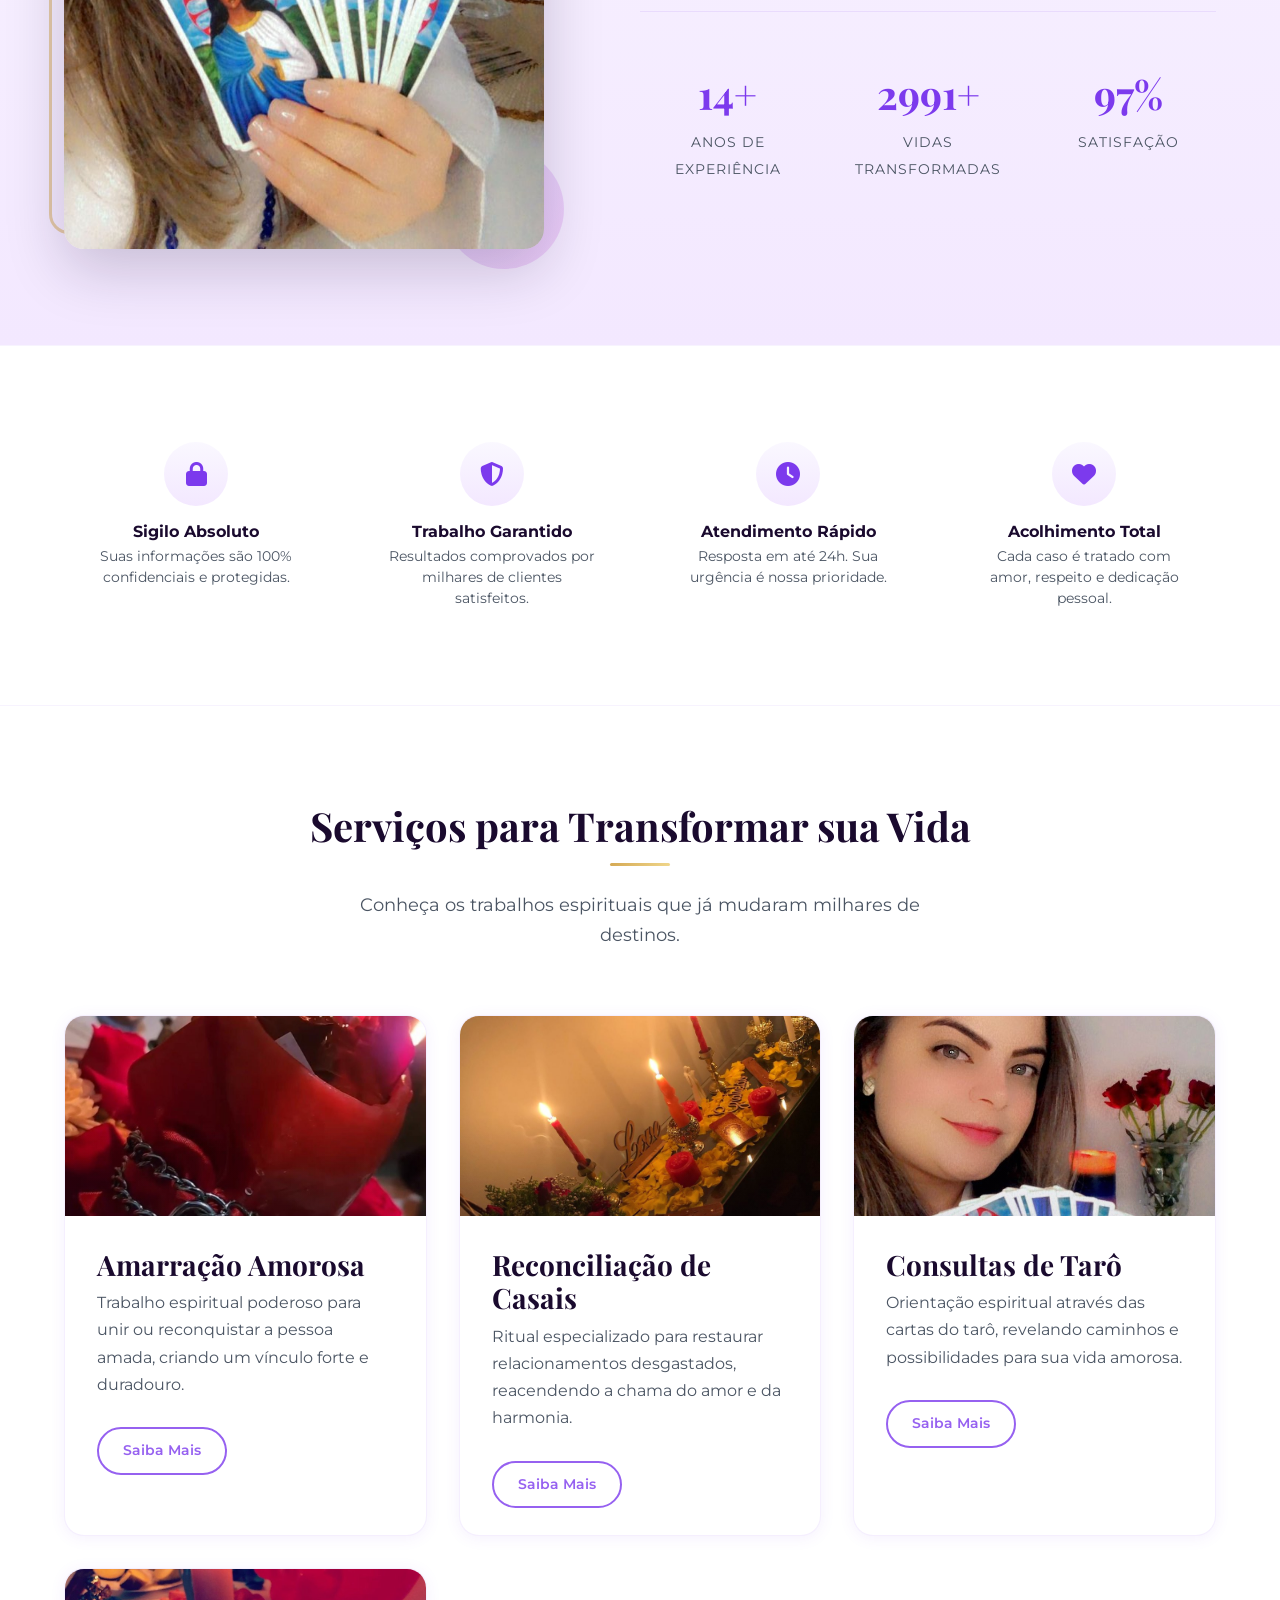
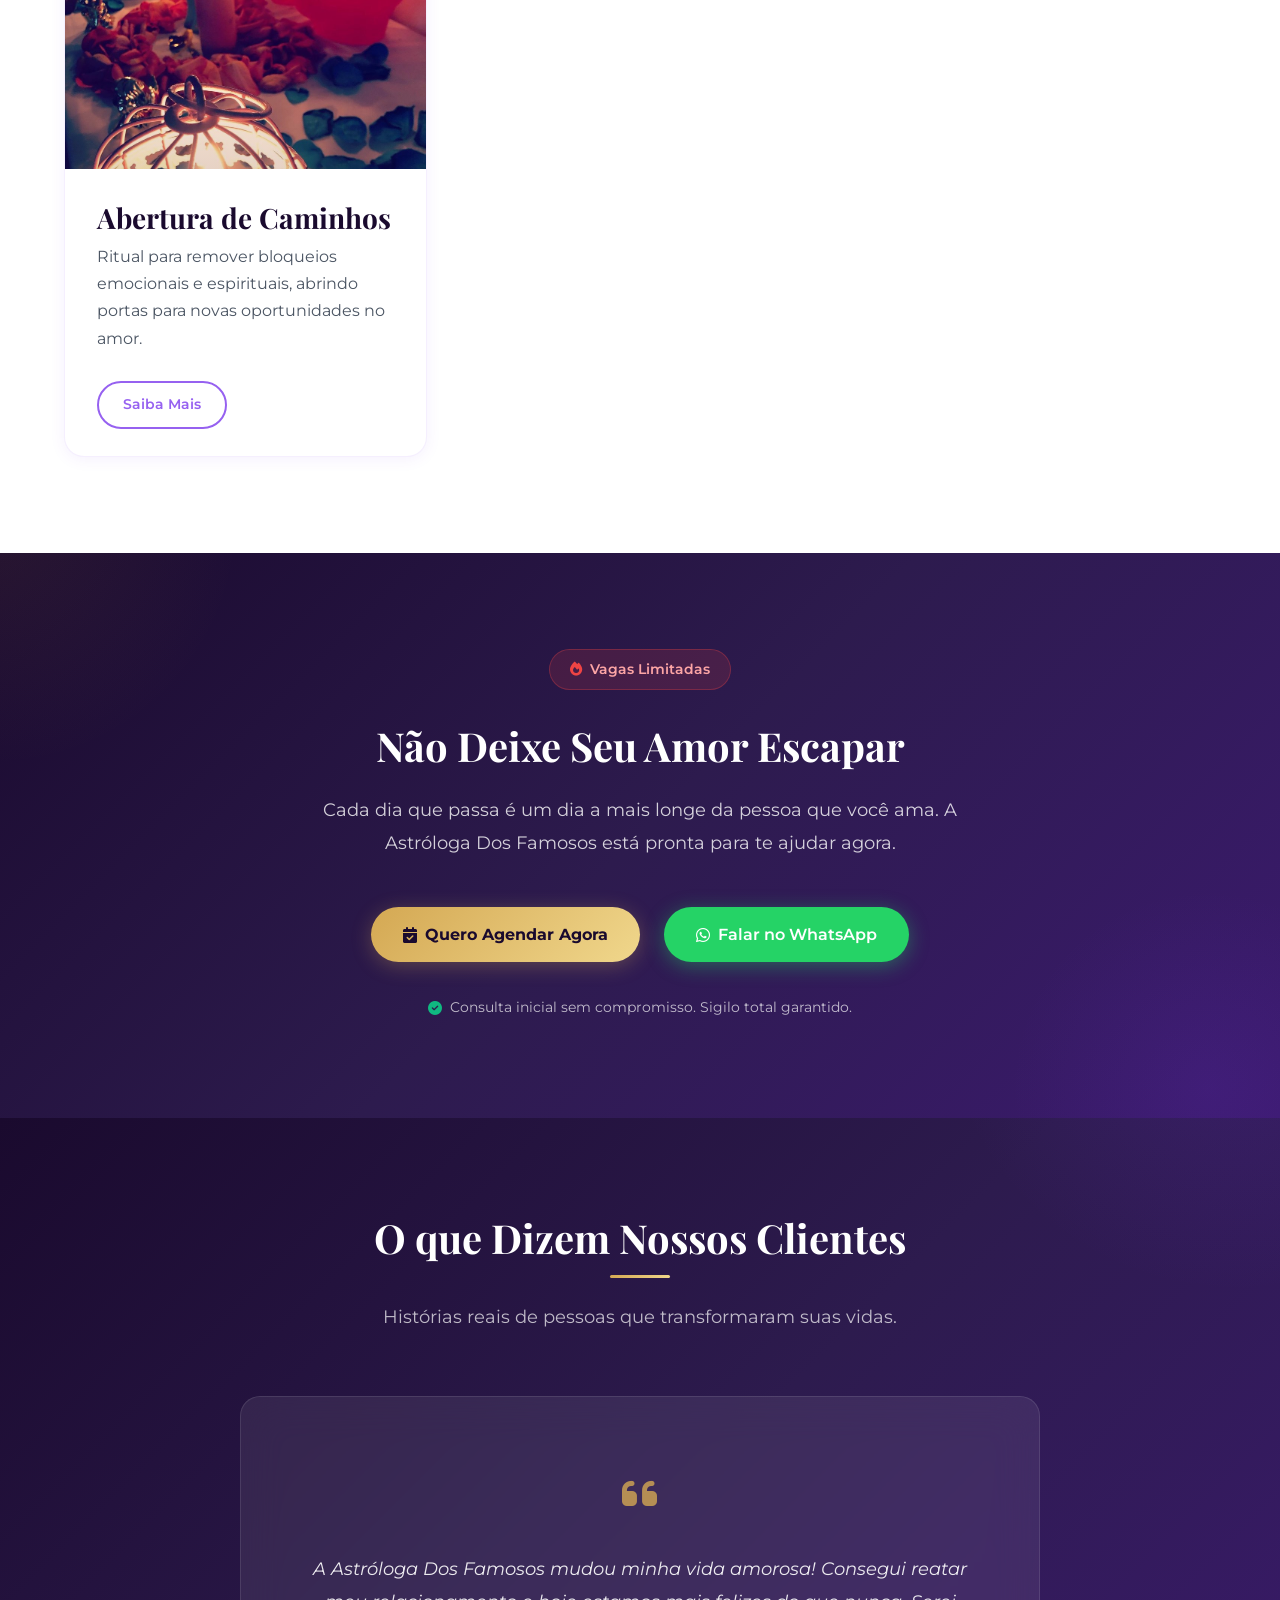
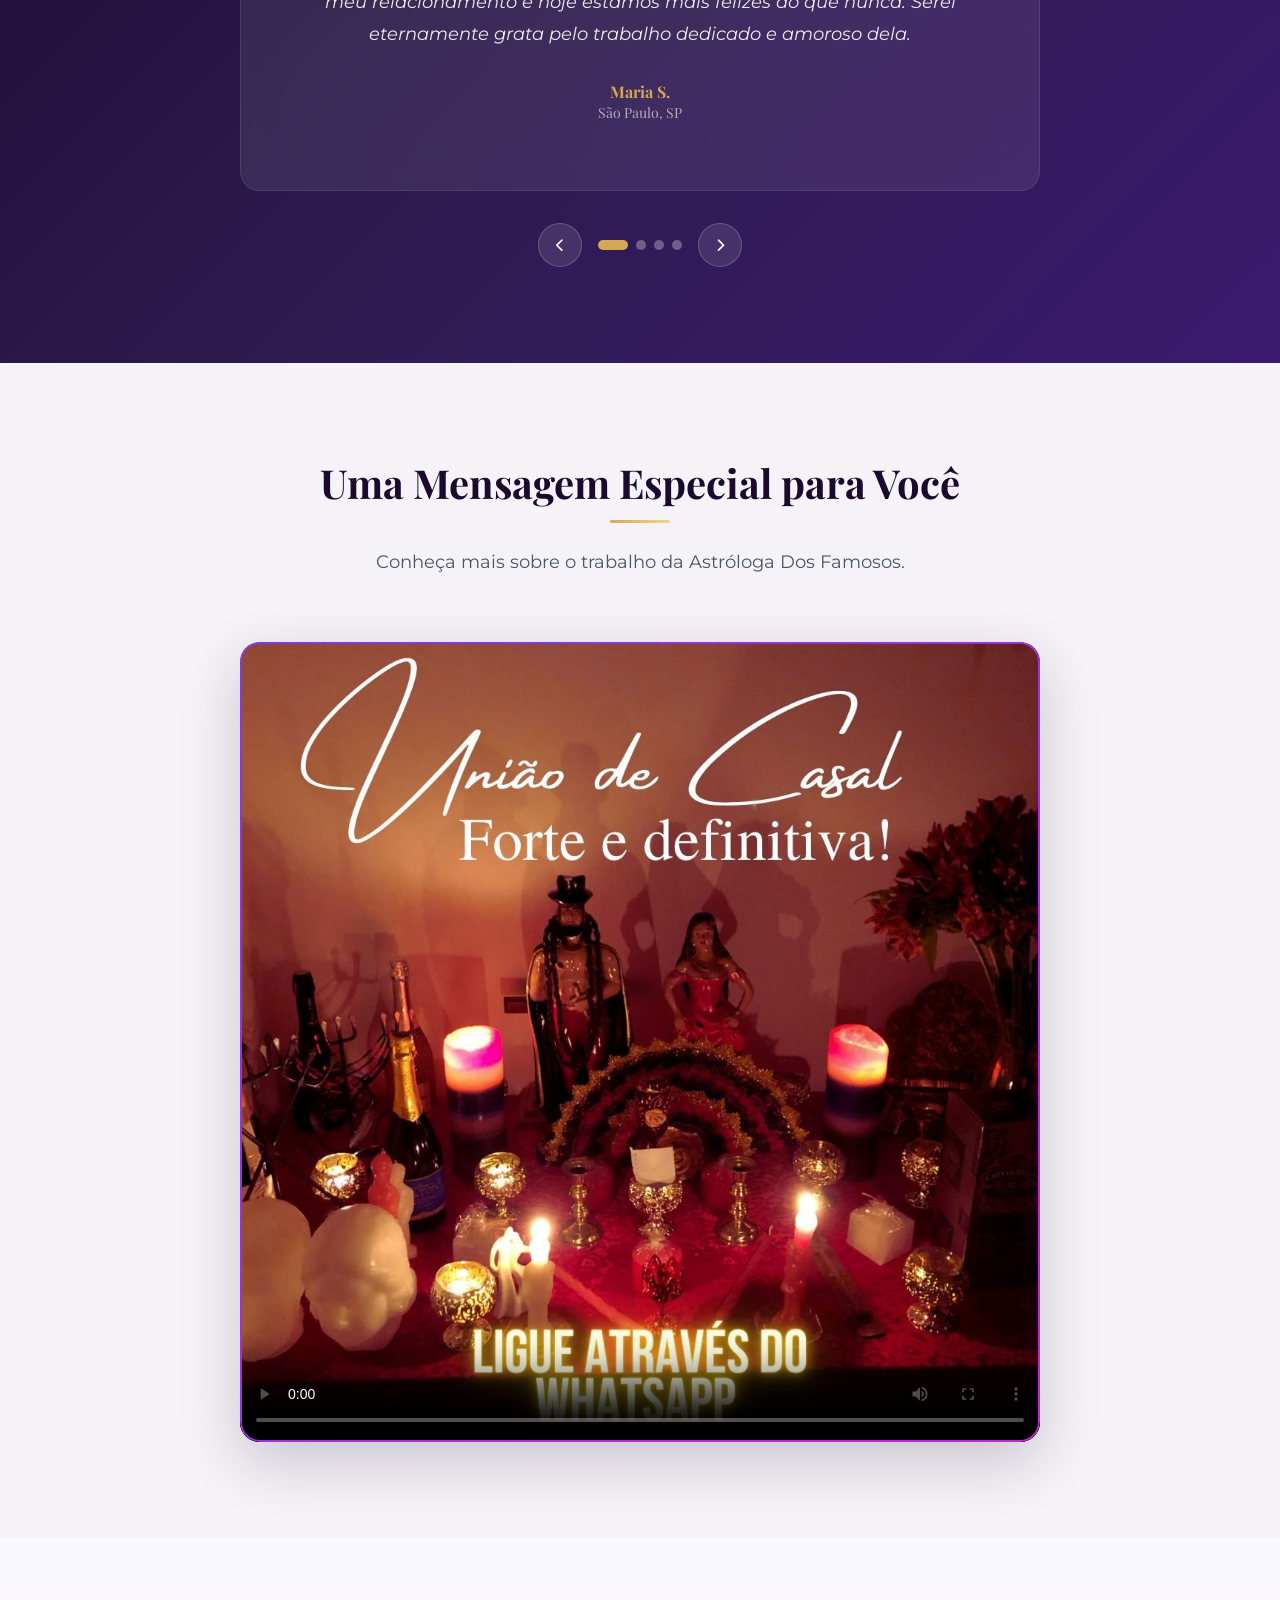
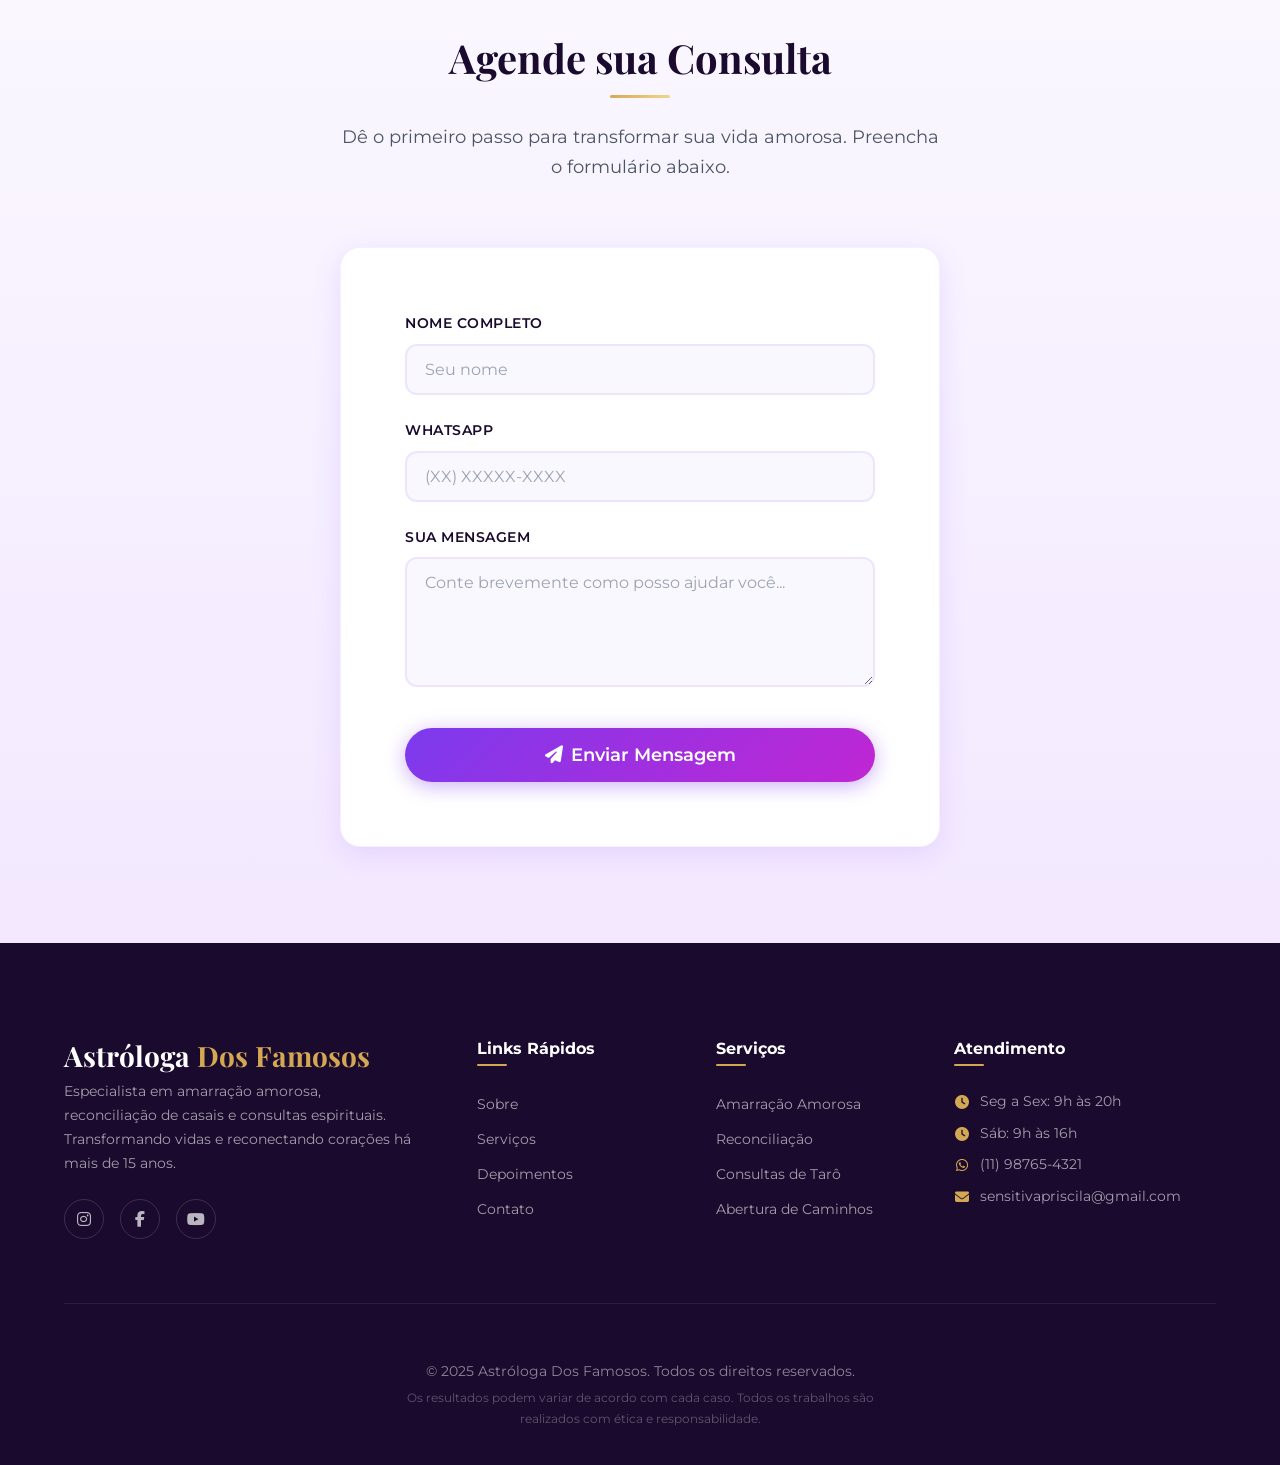
==== commit 7da25d16: "Atualiza dominio para amarra-o.vercel.app" ====
--- a/public/index.html
+++ b/public/index.html
@@ -8,21 +8,21 @@
     <meta name="keywords" content="amarração amorosa, reconciliação de casais, consultas espirituais, tarô, Astróloga Dos Famosos, união de casal">
     <meta name="author" content="Astróloga Dos Famosos">
     <meta name="robots" content="index, follow">
-    <link rel="canonical" href="https://priscila-kollin.com/">
+    <link rel="canonical" href="https://amarra-o.vercel.app/">
     
     <!-- Open Graph / Facebook -->
     <meta property="og:type" content="website">
-    <meta property="og:url" content="https://priscila-kollin.com/">
+    <meta property="og:url" content="https://amarra-o.vercel.app/">
     <meta property="og:title" content="Astróloga Dos Famosos - Especialista em Amarração Amorosa">
     <meta property="og:description" content="Reconecte-se com o amor e a felicidade através dos serviços espirituais da Astróloga Dos Famosos.">
-    <meta property="og:image" content="https://priscila-kollin.com/images/banner_11.34.35.jpeg">
+    <meta property="og:image" content="https://amarra-o.vercel.app/images/banner_11.34.35.jpeg">
     
     <!-- Twitter -->
     <meta property="twitter:card" content="summary_large_image">
-    <meta property="twitter:url" content="https://priscila-kollin.com/">
+    <meta property="twitter:url" content="https://amarra-o.vercel.app/">
     <meta property="twitter:title" content="Astróloga Dos Famosos - Especialista em Amarração Amorosa">
     <meta property="twitter:description" content="Reconecte-se com o amor e a felicidade através dos serviços espirituais da Astróloga Dos Famosos.">
-    <meta property="twitter:image" content="https://priscila-kollin.com/images/banner_11.34.35.jpeg">
+    <meta property="twitter:image" content="https://amarra-o.vercel.app/images/banner_11.34.35.jpeg">
 
     <!-- Fonts -->
     <link rel="preconnect" href="https://fonts.googleapis.com">
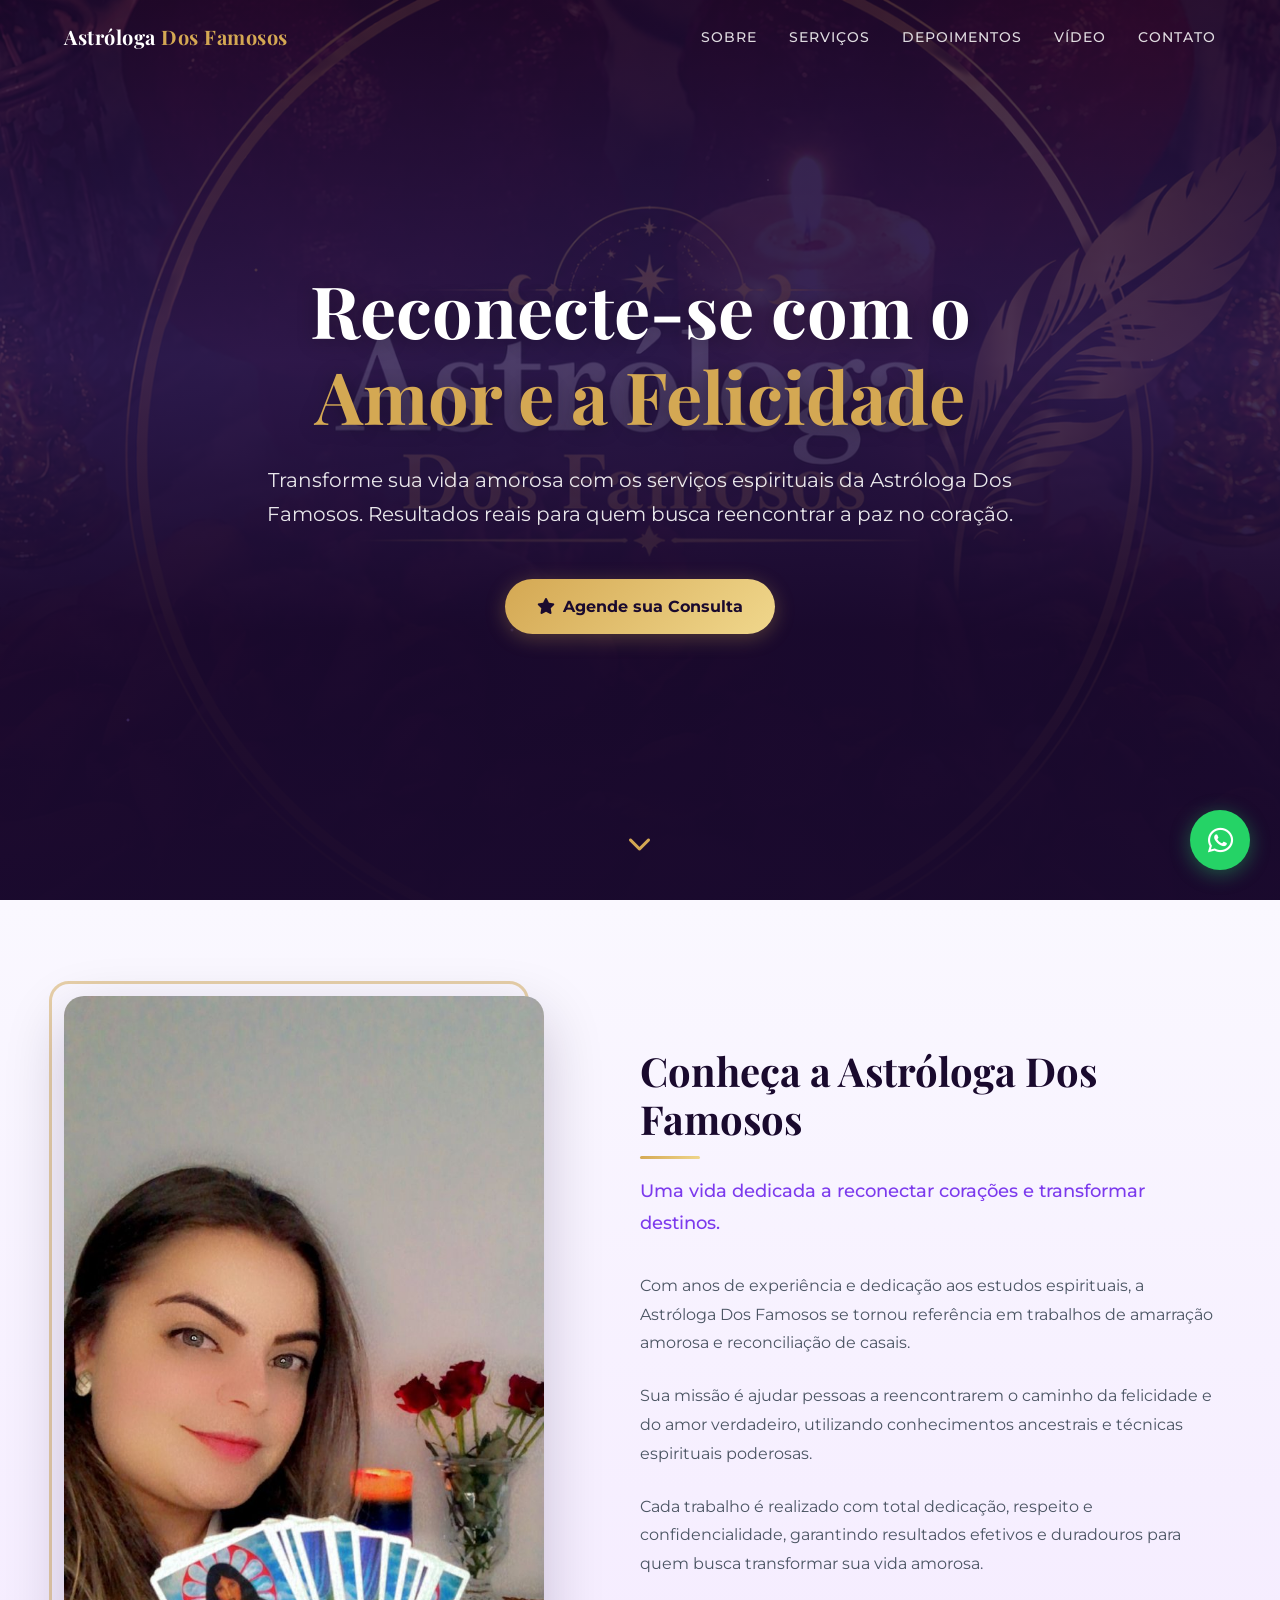
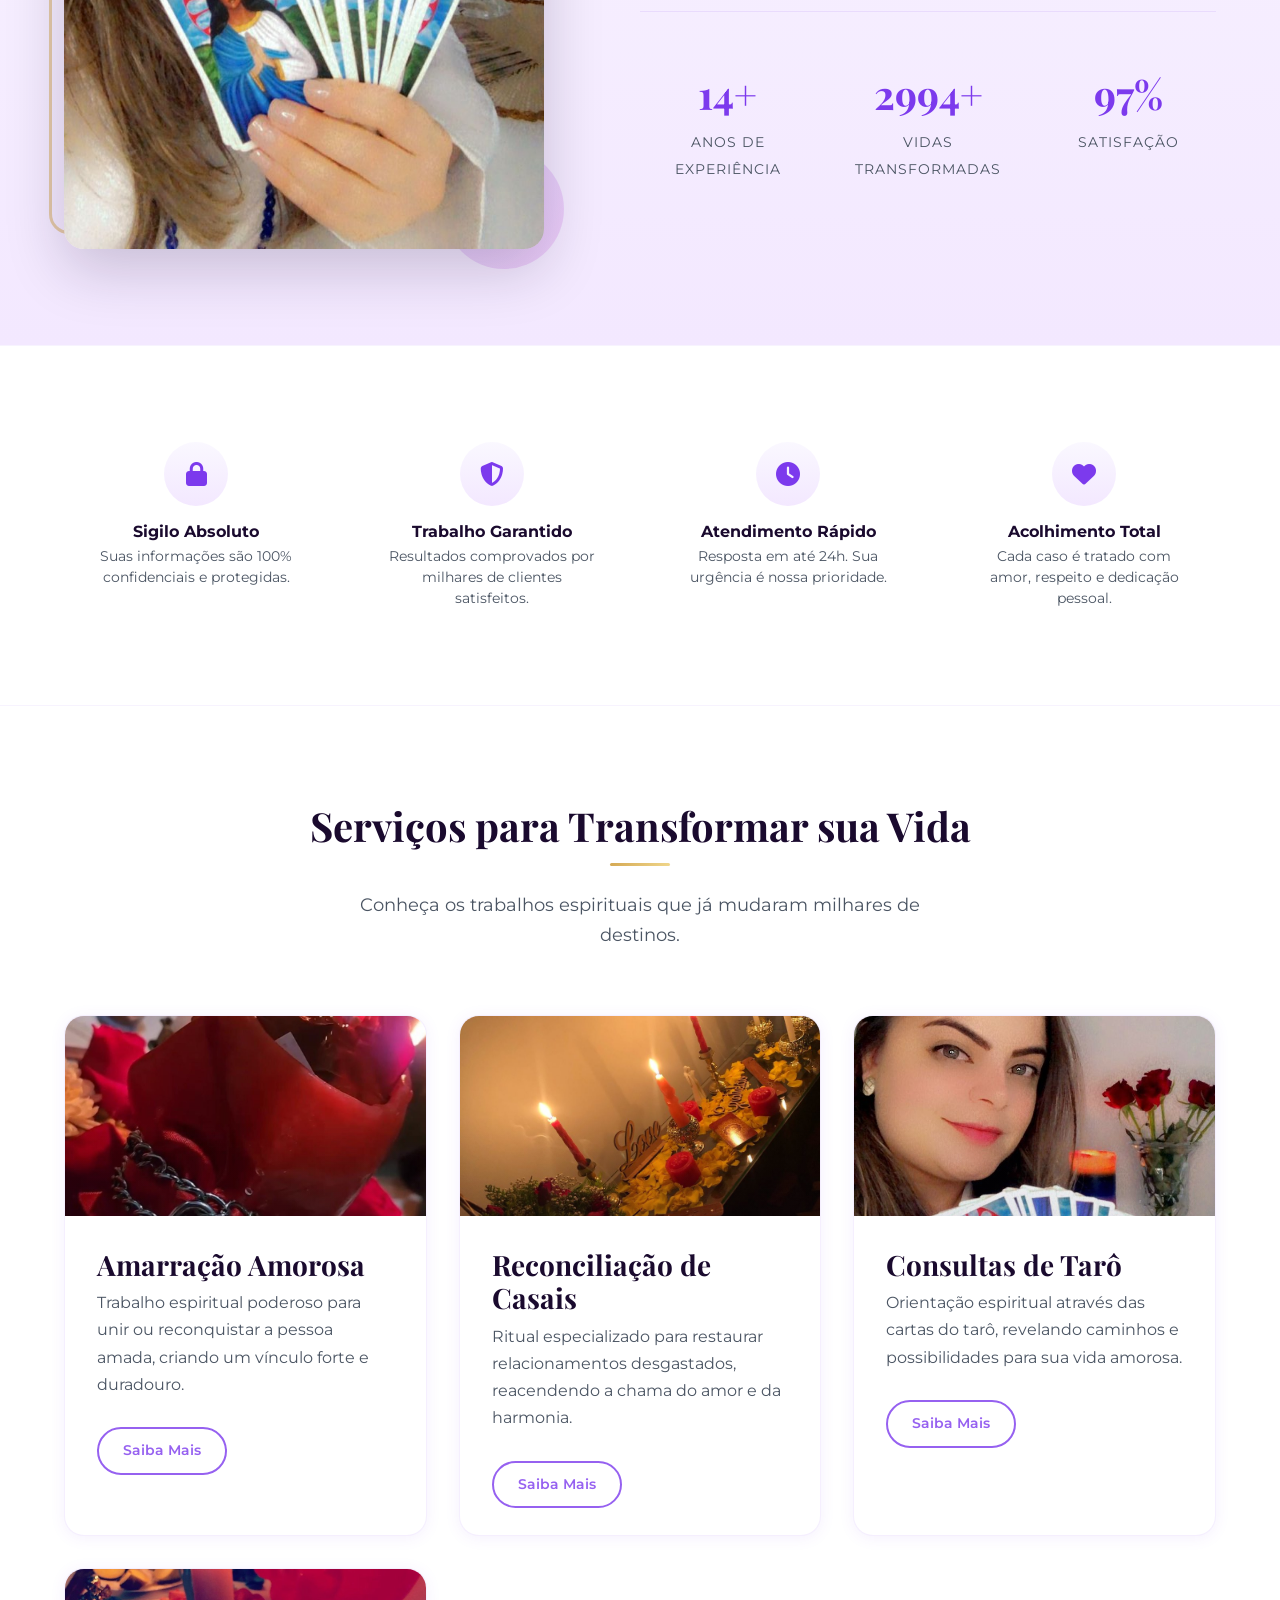
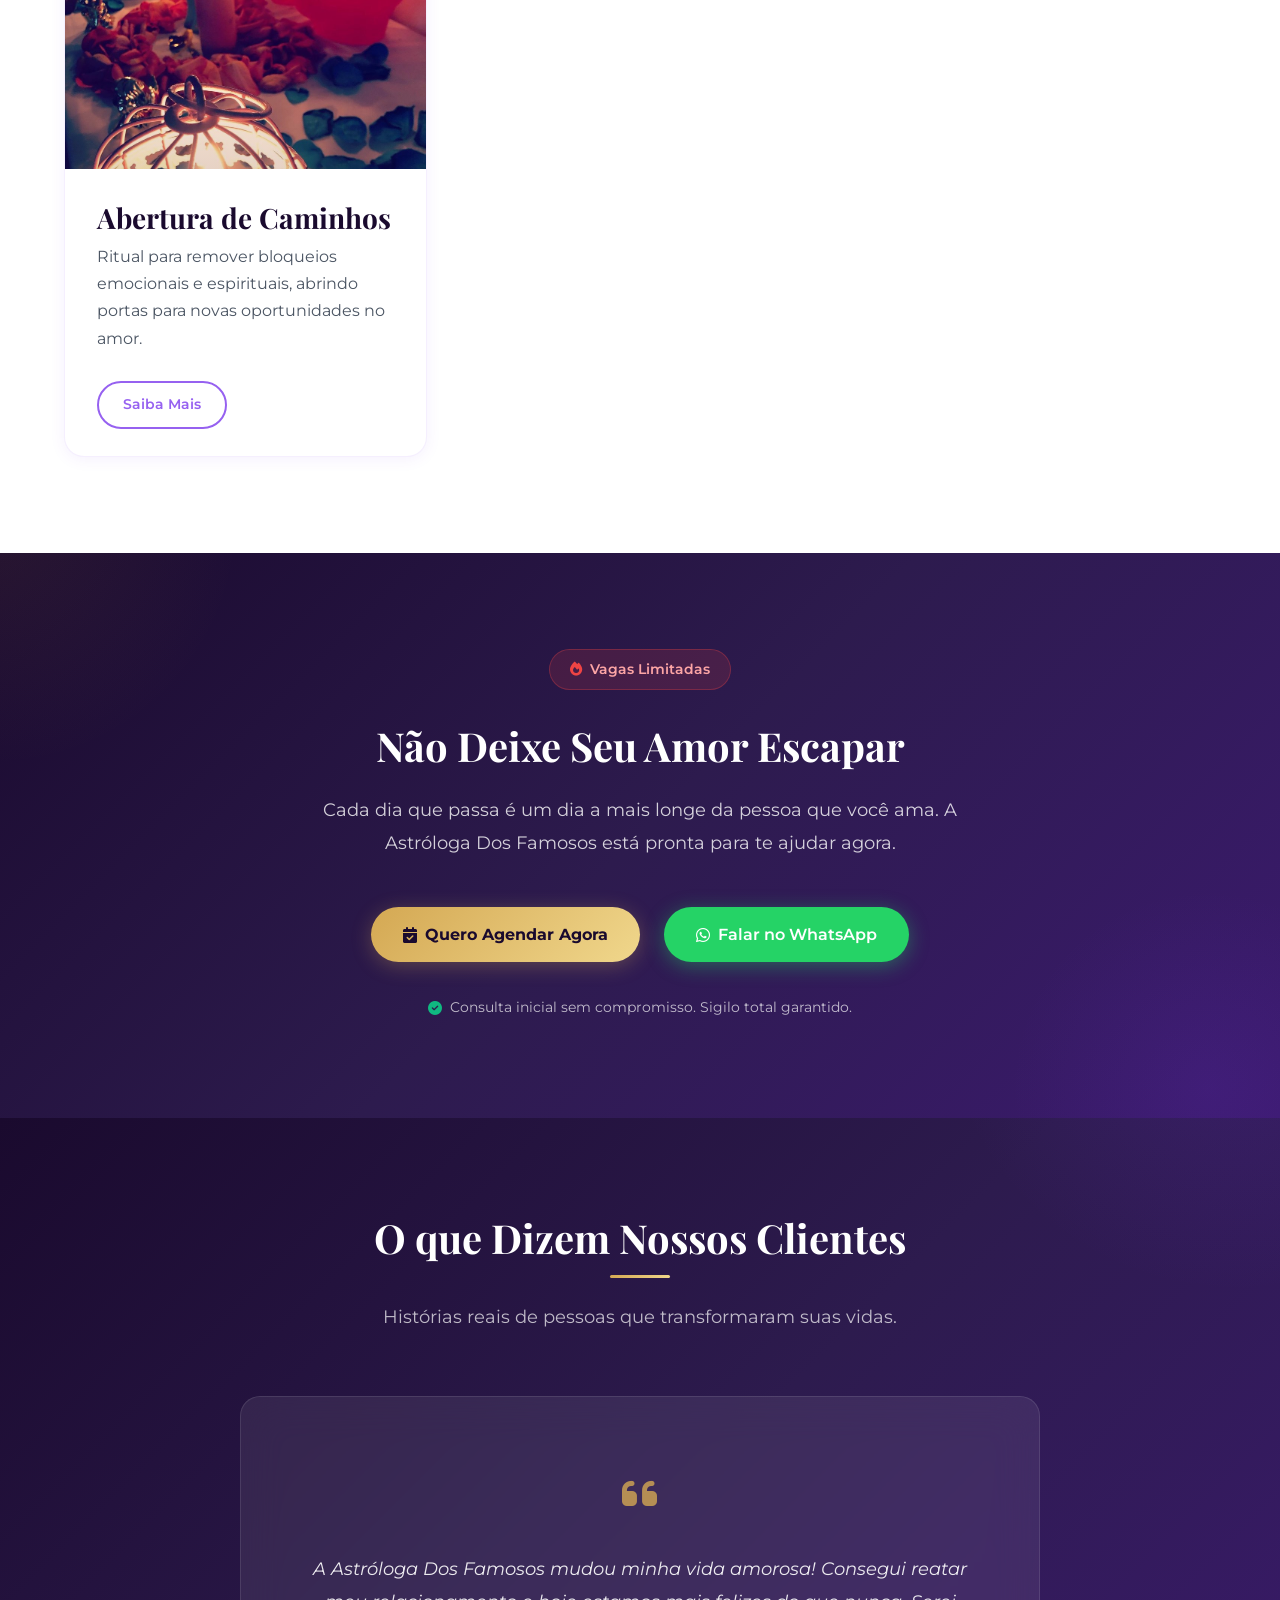
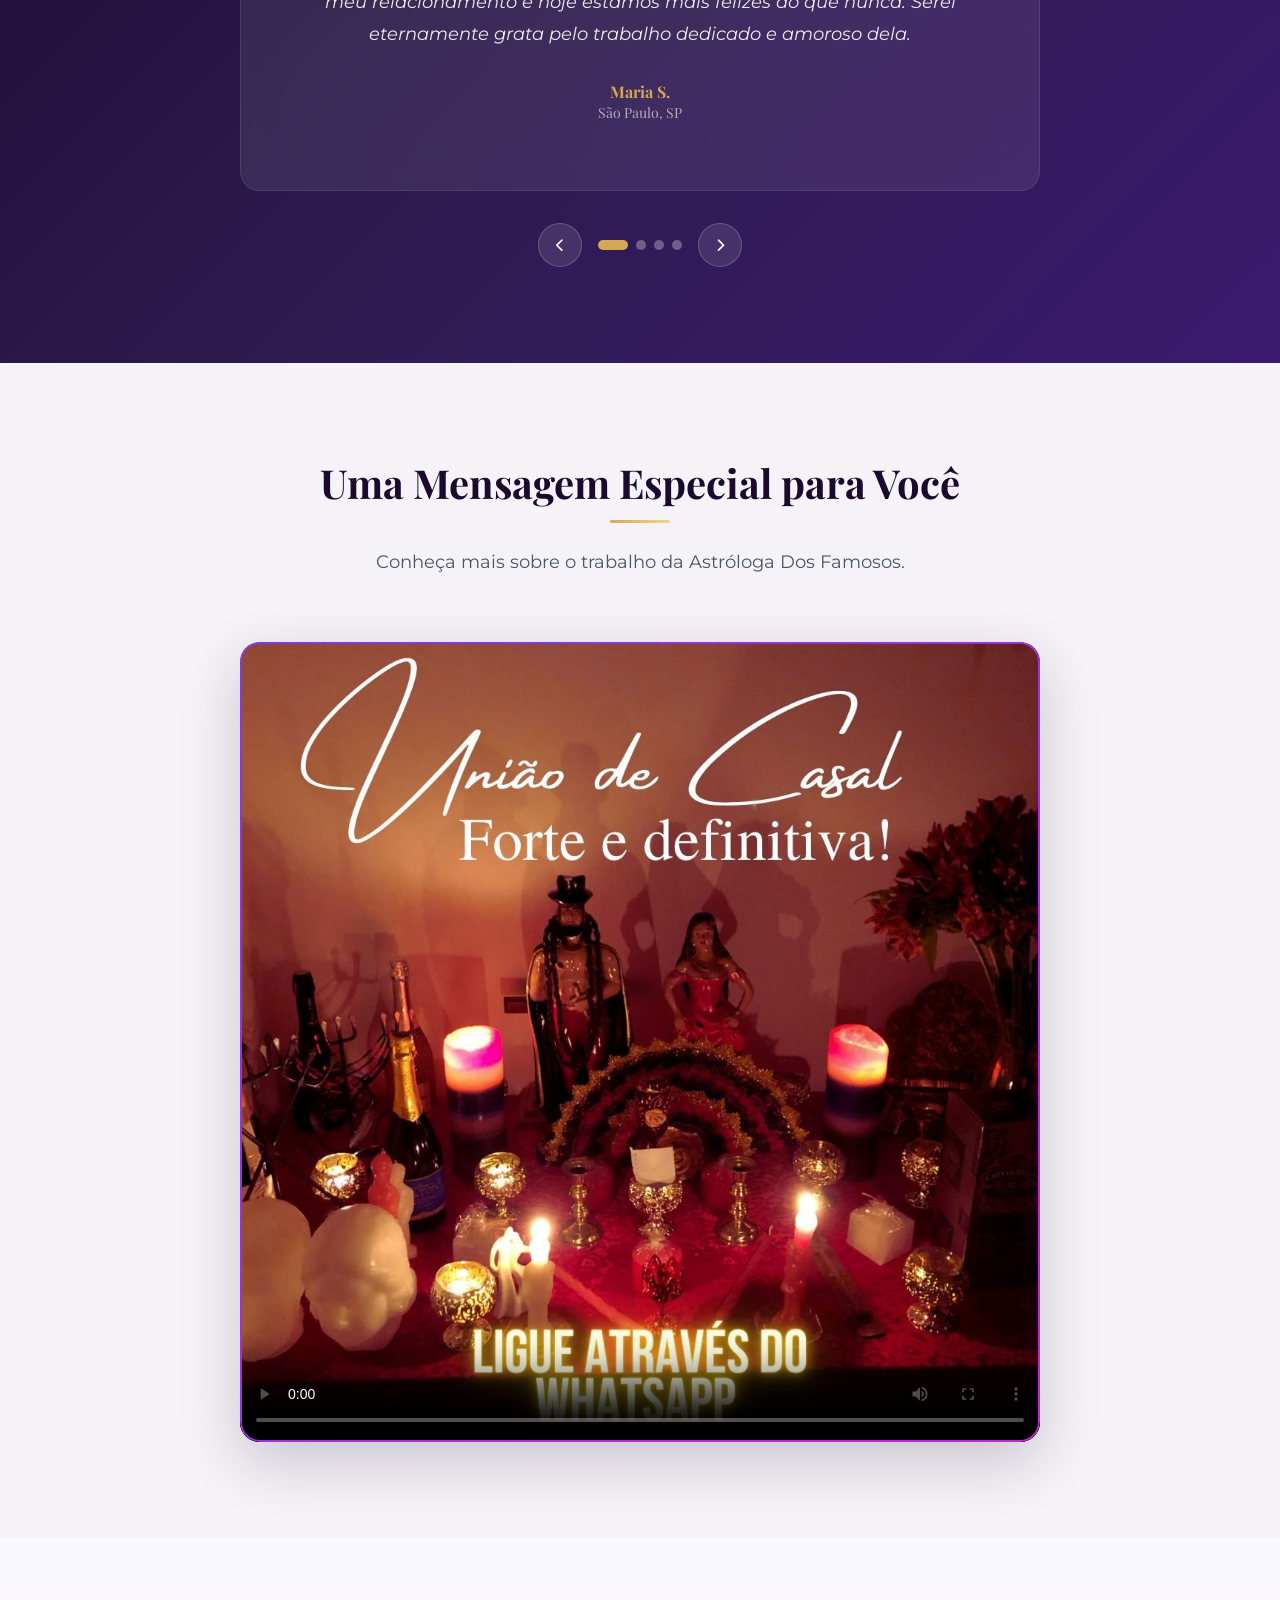
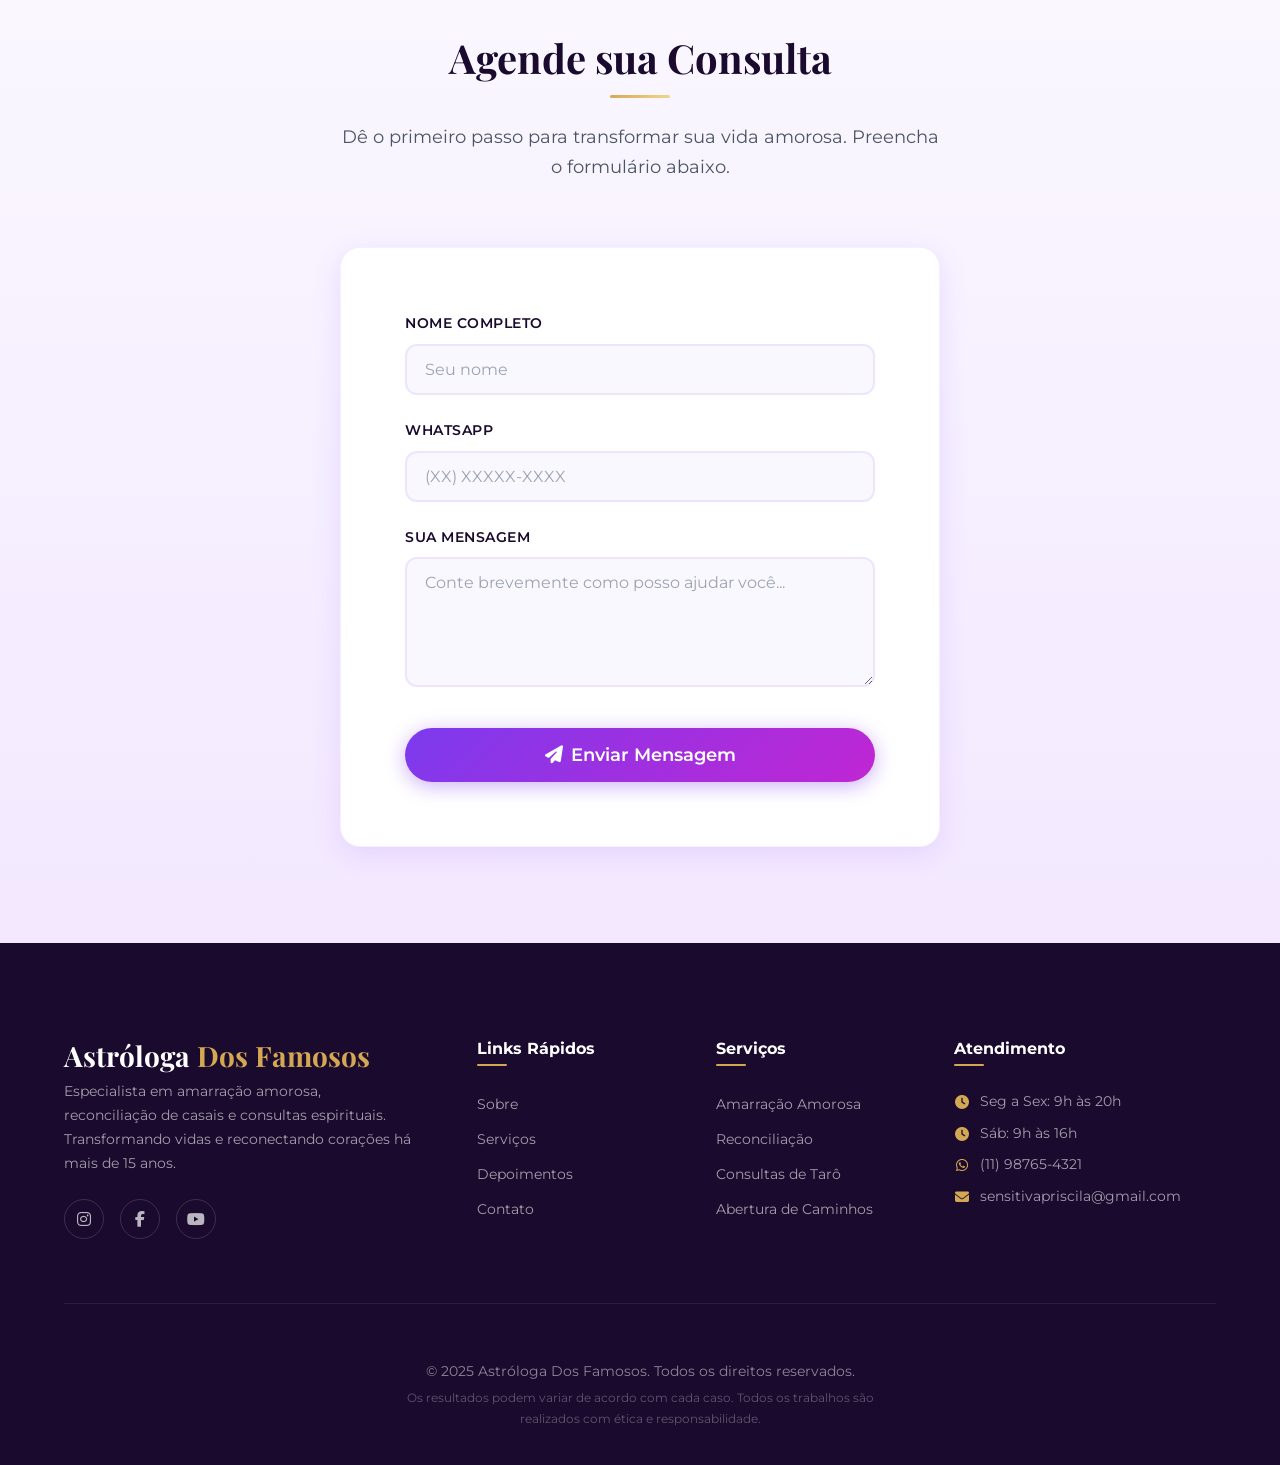
==== commit 10b6ecd2: "Adiciona nova imagem banner .png e atualiza referencias" ====
--- a/public/index.html
+++ b/public/index.html
@@ -15,14 +15,14 @@
     <meta property="og:url" content="https://amarra-o.vercel.app/">
     <meta property="og:title" content="Astróloga Dos Famosos - Especialista em Amarração Amorosa">
     <meta property="og:description" content="Reconecte-se com o amor e a felicidade através dos serviços espirituais da Astróloga Dos Famosos.">
-    <meta property="og:image" content="https://amarra-o.vercel.app/images/banner_11.34.35.jpeg">
+    <meta property="og:image" content="https://amarra-o.vercel.app/images/banner_11.34.35.png">
     
     <!-- Twitter -->
     <meta property="twitter:card" content="summary_large_image">
     <meta property="twitter:url" content="https://amarra-o.vercel.app/">
     <meta property="twitter:title" content="Astróloga Dos Famosos - Especialista em Amarração Amorosa">
     <meta property="twitter:description" content="Reconecte-se com o amor e a felicidade através dos serviços espirituais da Astróloga Dos Famosos.">
-    <meta property="twitter:image" content="https://amarra-o.vercel.app/images/banner_11.34.35.jpeg">
+    <meta property="twitter:image" content="https://amarra-o.vercel.app/images/banner_11.34.35.png">
 
     <!-- Fonts -->
     <link rel="preconnect" href="https://fonts.googleapis.com">
@@ -58,7 +58,7 @@
 
     <!-- Hero Banner -->
     <header class="banner" id="inicio">
-        <div class="banner-bg" style="background-image: url('images/banner_11.34.35.jpeg');"></div>
+        <div class="banner-bg" style="background-image: url('images/banner_11.34.35.png');"></div>
         <div class="banner-overlay"></div>
         <div class="banner-content">
             <h1>Reconecte-se com o <span class="highlight">Amor e a Felicidade</span></h1>
--- a/public/styles/global.css
+++ b/public/styles/global.css
@@ -314,9 +314,10 @@
     height: 100%;
     background: linear-gradient(
         180deg,
-        rgba(26, 10, 46, 0.7) 0%,
-        rgba(45, 27, 78, 0.8) 50%,
-        rgba(26, 10, 46, 0.9) 100%
+        rgba(26, 10, 46, 0.8) 0%,
+        rgba(45, 27, 78, 0.85) 40%,
+        rgba(26, 10, 46, 0.92) 70%,
+        rgba(26, 10, 46, 0.97) 100%
     );
     z-index: 1;
 }
